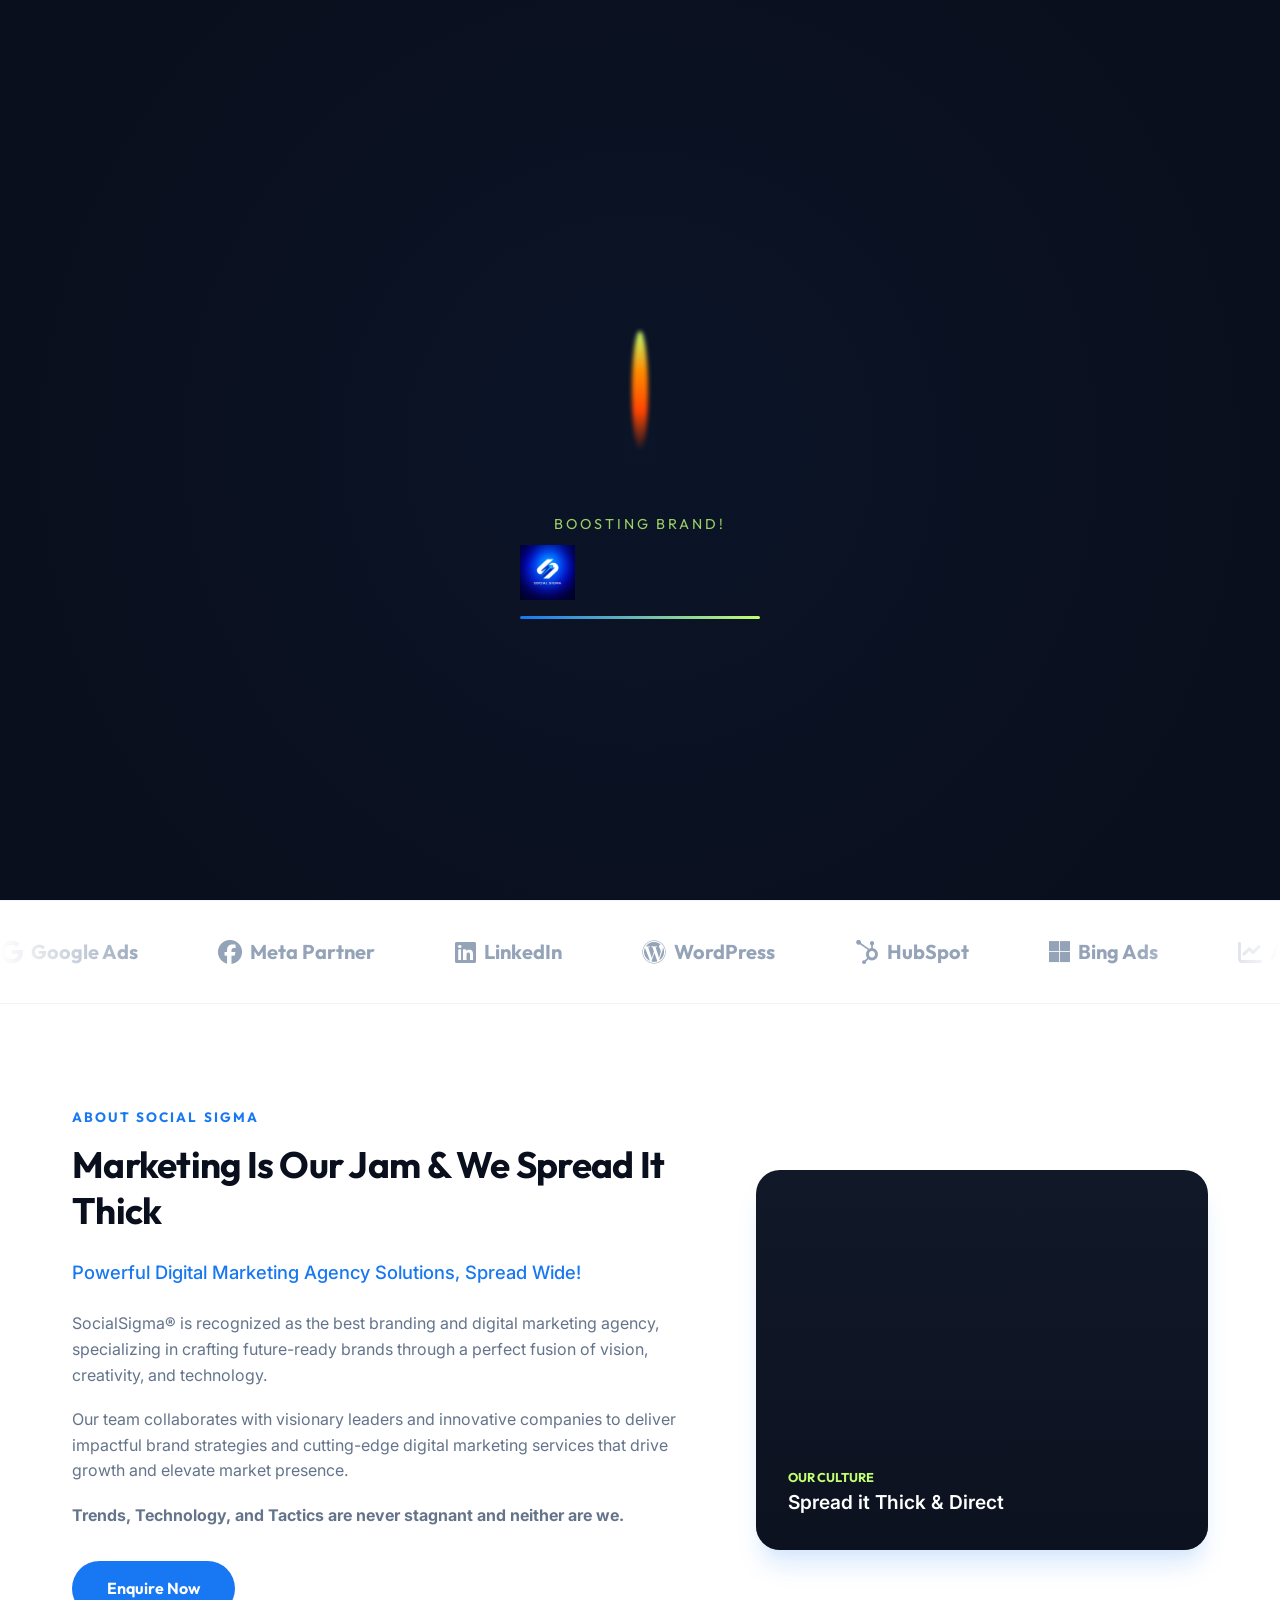
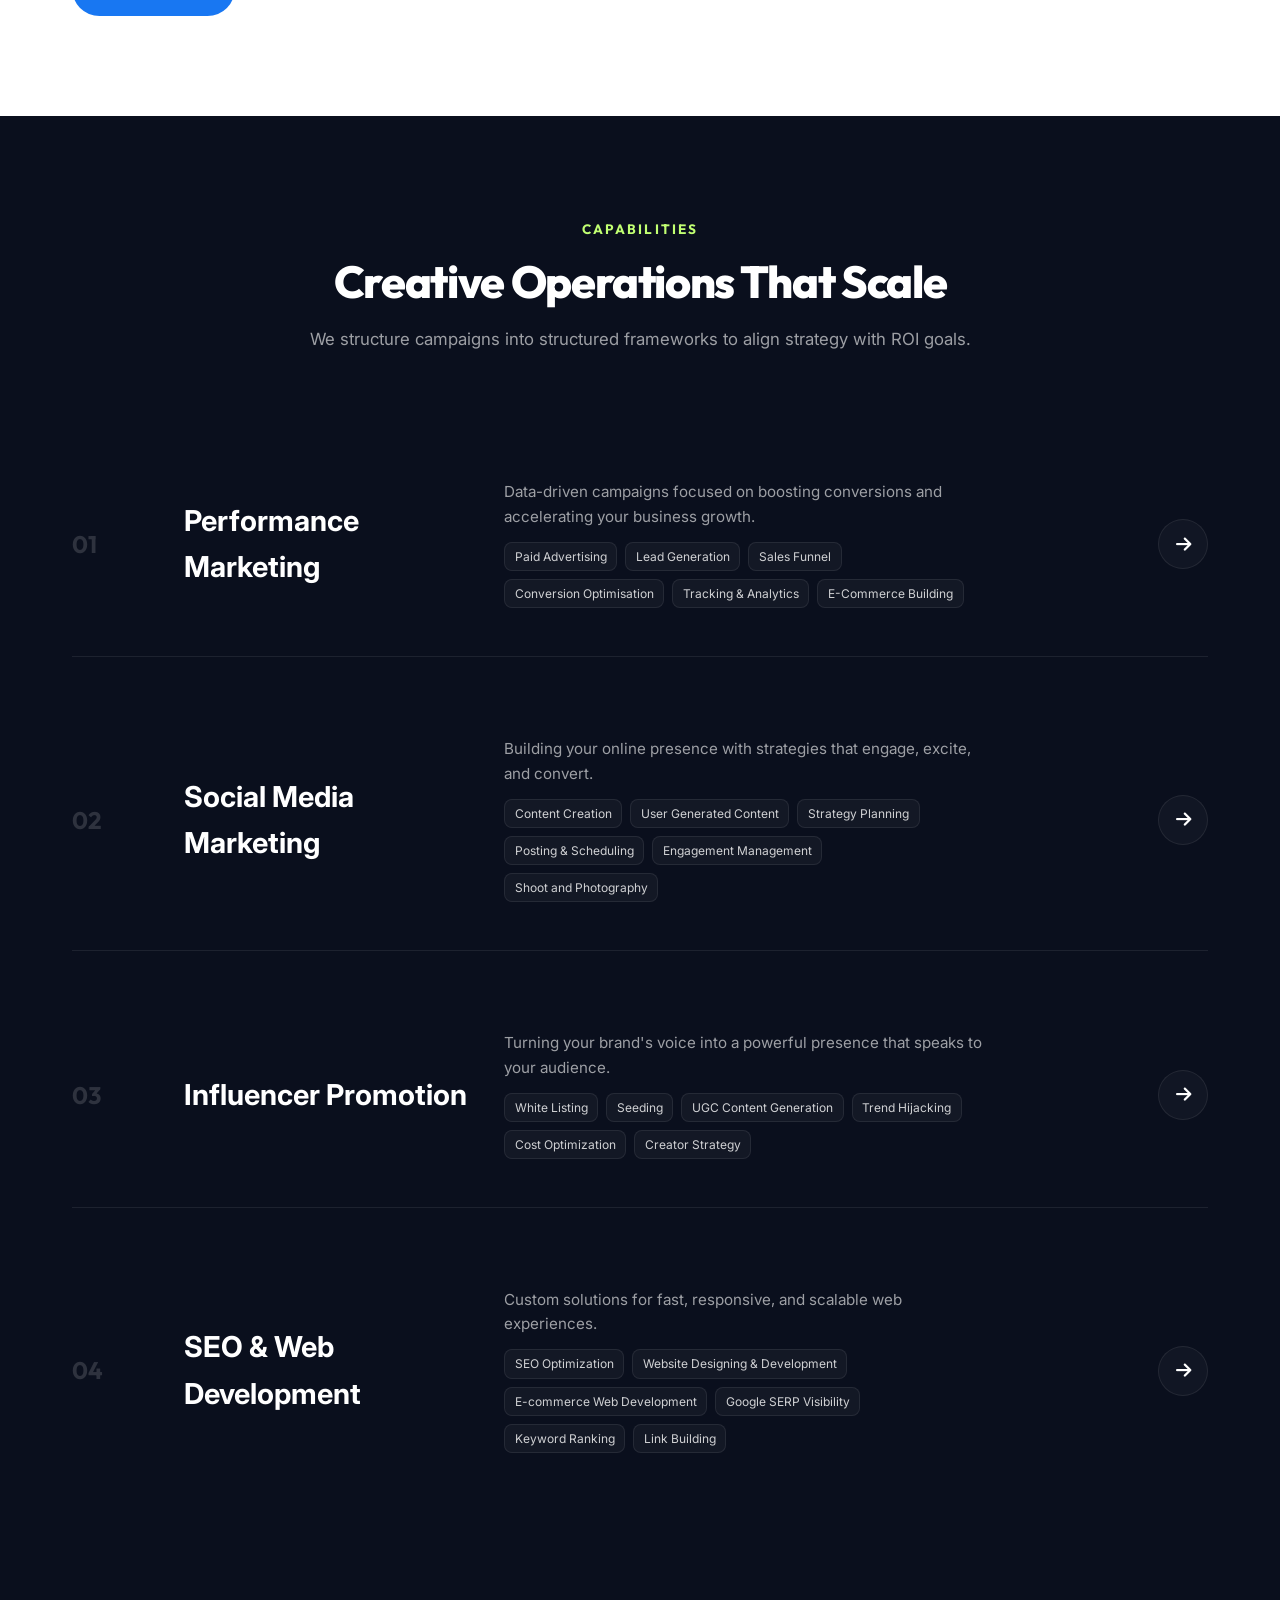
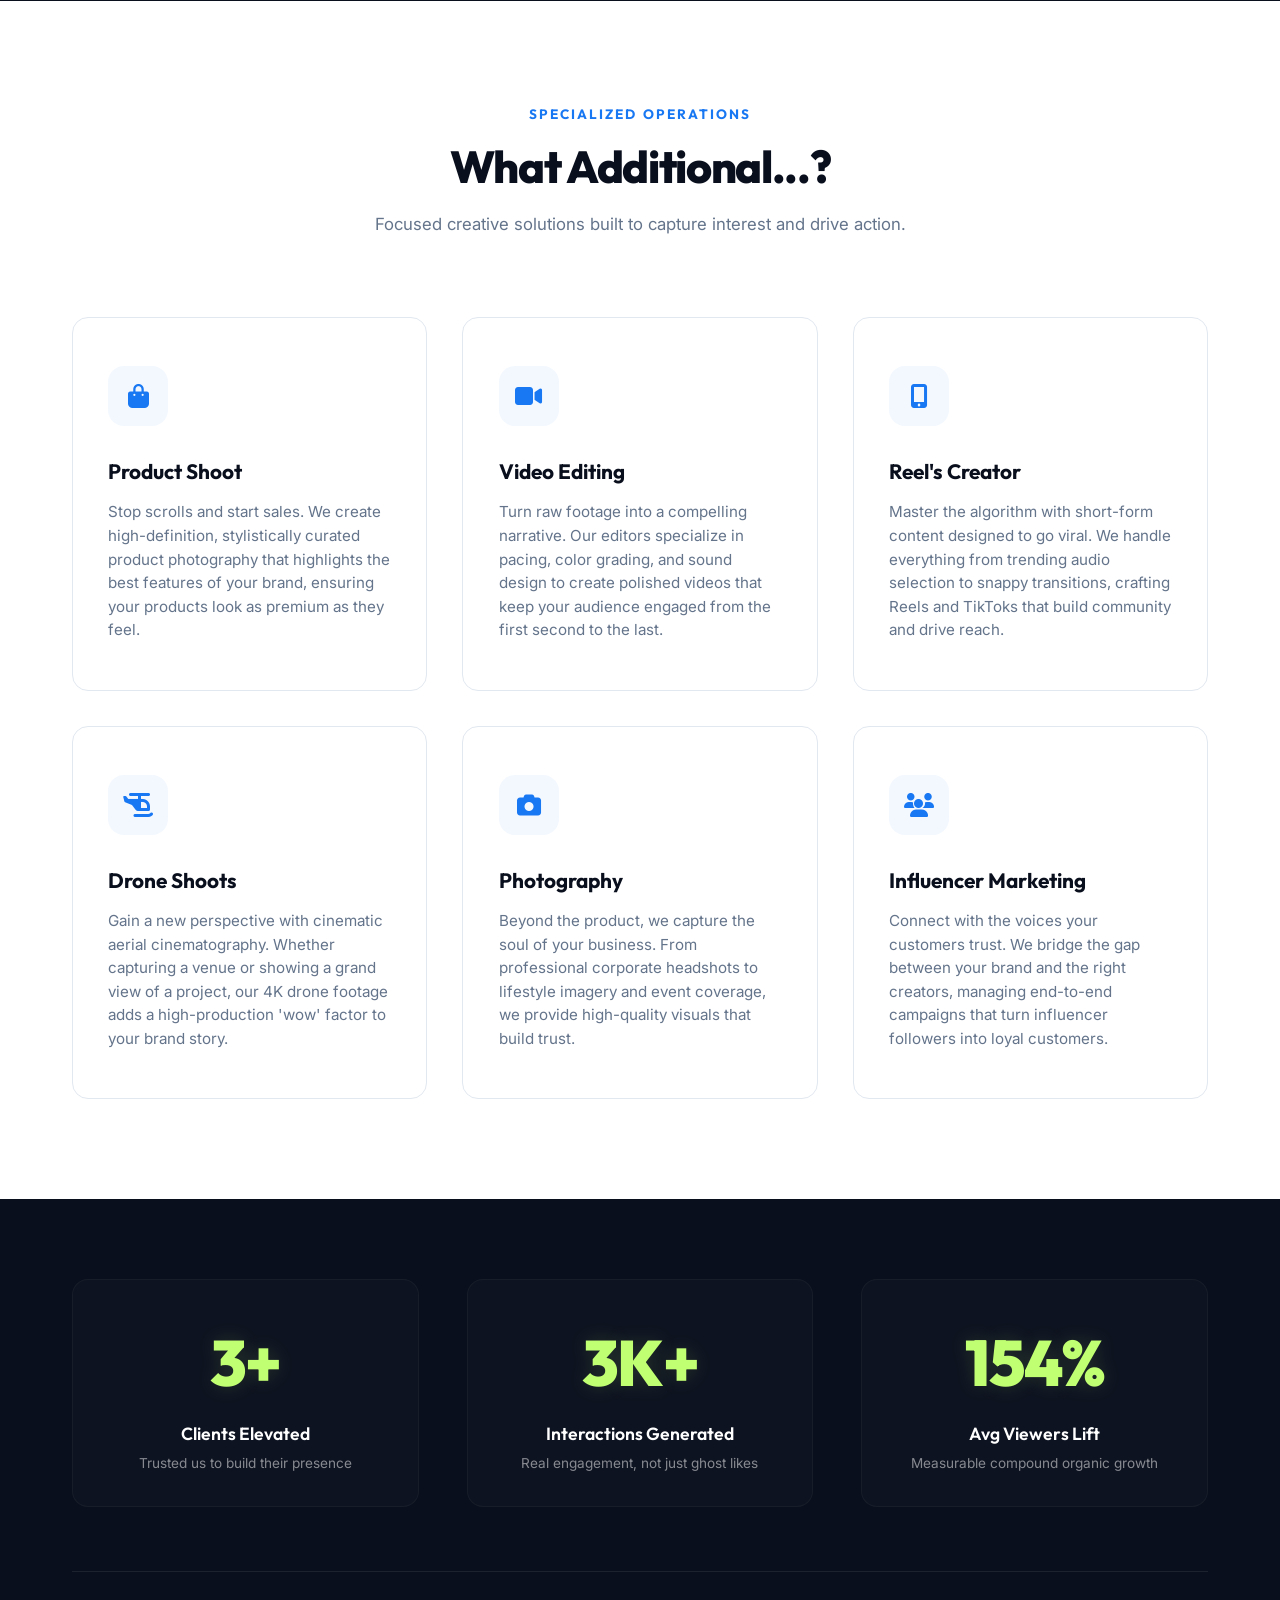
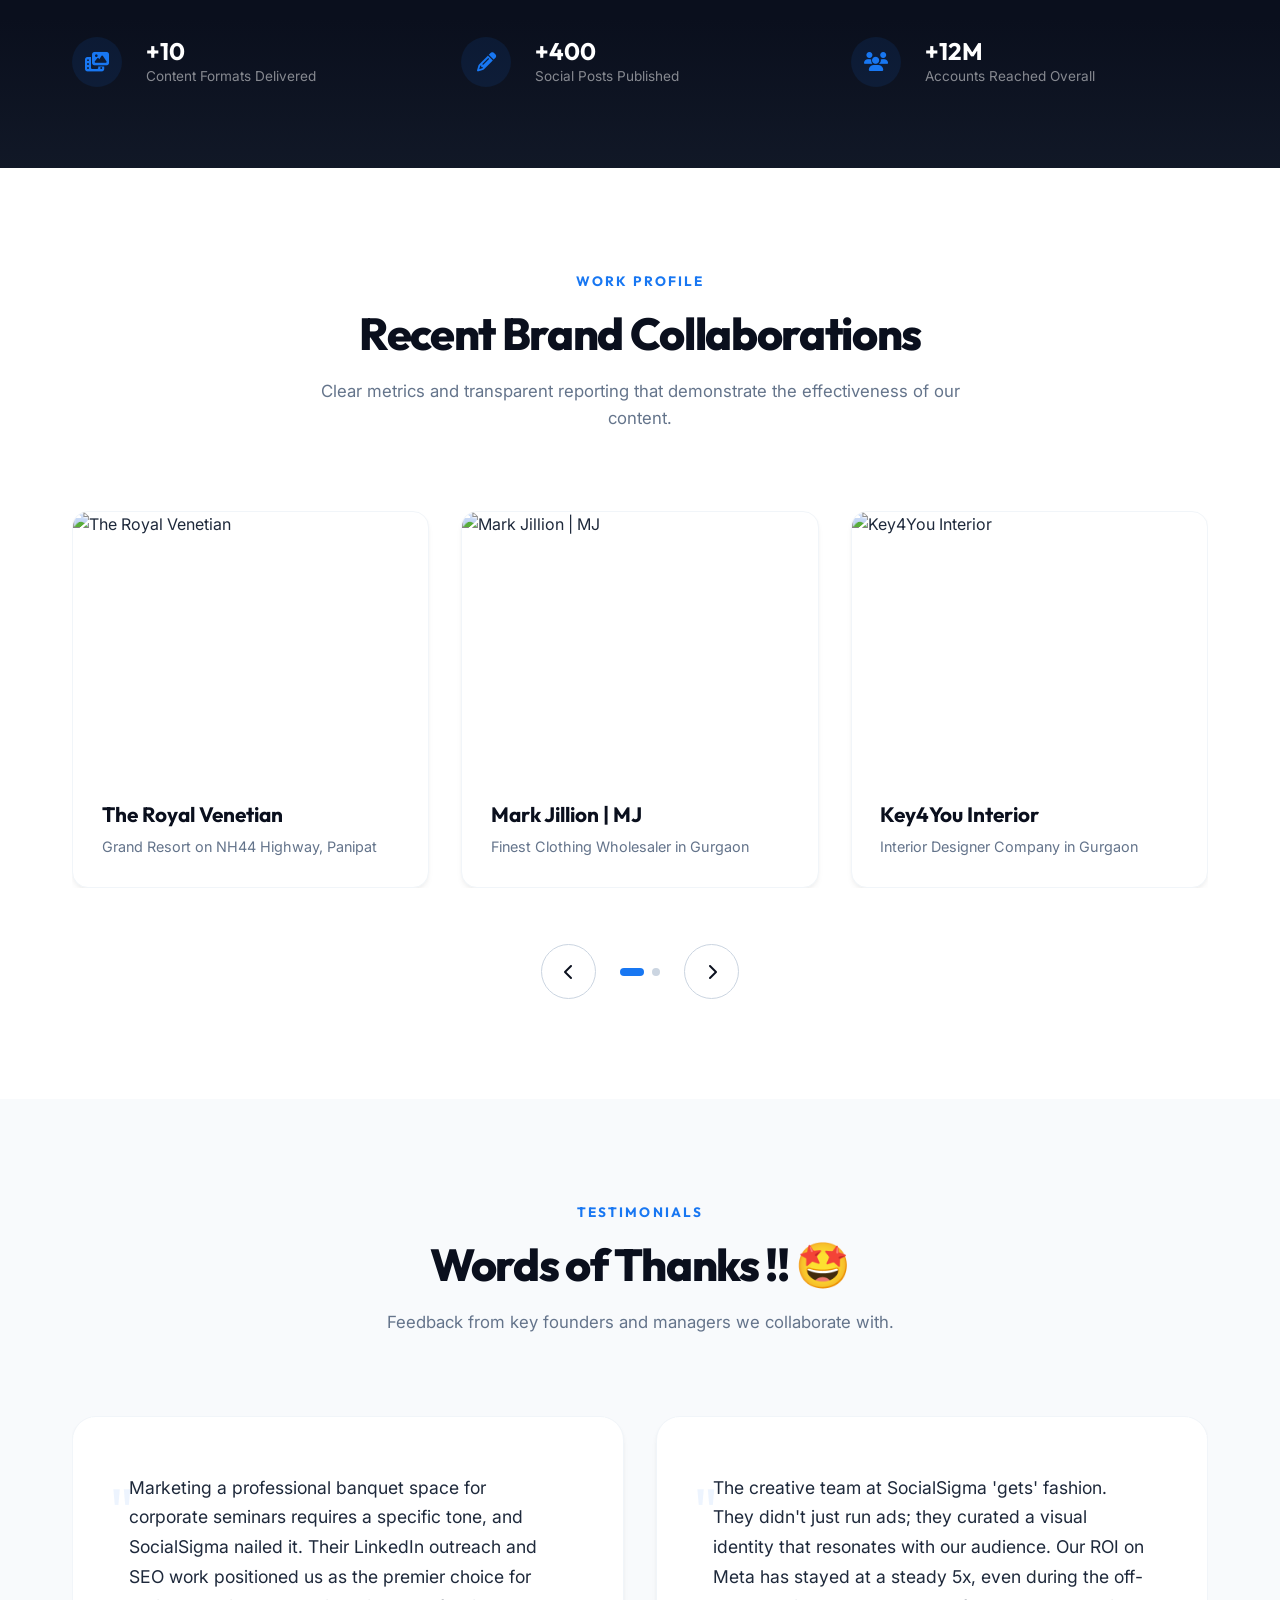
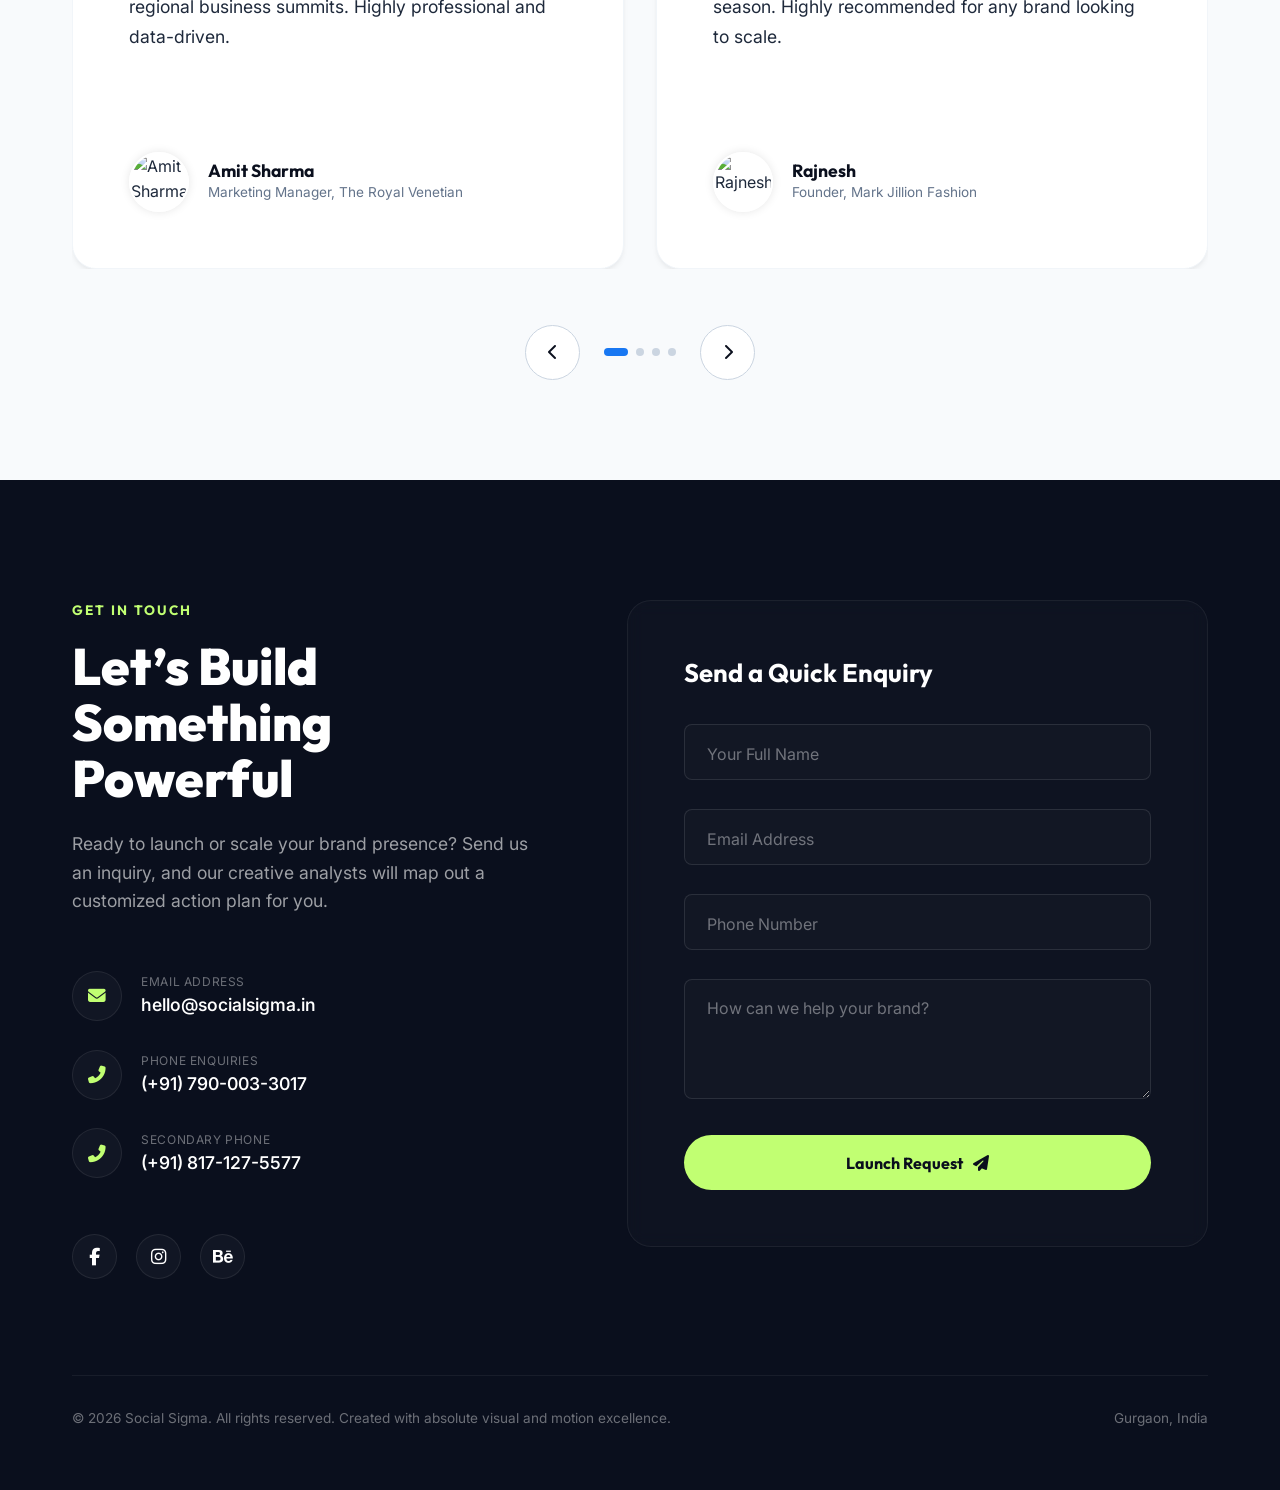
==== index.html @ ce1d7656 "socialsigma.in digitalmarketing website" ====
<!DOCTYPE html>
<html lang="en">
<head>
  <meta charset="UTF-8">
  <meta name="viewport" content="width=device-width, initial-scale=1.0">
  <title>Social Sigma | Gurgaon's Best Creative Digital Marketing Agency</title>
  
  <!-- SEO Meta Tags -->
  <meta name="description" content="SocialSigma® is a premier branding and digital marketing agency in Gurgaon. We specialize in performance marketing, social media strategies, SEO, web design, and influencer promotions to elevate your brand presence.">
  <meta name="keywords" content="digital marketing agency, branding agency gurgaon, performance marketing, social media marketing, SEO optimization, website development, influencer marketing, social sigma">
  <meta name="robots" content="index, follow">
  
  <!-- Open Graph Meta Tags -->
  <meta property="og:title" content="Social Sigma | Gurgaon's Best Creative Digital Marketing Agency">
  <meta property="og:description" content="Crafting future-ready brands through a perfect fusion of vision, creativity, and performance technology.">
  <meta property="og:url" content="https://www.socialsigma.in/">
  <meta property="og:type" content="website">
  
  <!-- Styling Stylesheet -->
  <link rel="stylesheet" href="css/style.css">
  
  <!-- FontAwesome for Premium Icons -->
  <link rel="stylesheet" href="https://cdnjs.cloudflare.com/ajax/libs/font-awesome/6.4.0/css/all.min.css">
</head>
<body>

  <!-- --- Skyrocketing Rocket Intro Loader --- -->
  <div id="rocket-loader" aria-hidden="true">
    <div class="loader-stars"></div>
    <div class="loader-container">
      <div class="rocket-wrapper" id="rocket-wrapper">
        <!-- Minimalist Rocket SVG -->
        <svg class="rocket-svg" viewBox="0 0 54 110" xmlns="http://www.w3.org/2000/svg">
          <!-- Rocket Body -->
          <path d="M27,10 C15,35 12,65 12,85 L42,85 C42,65 39,35 27,10 Z" fill="#1877F2" />
          <!-- Nose Cone -->
          <path d="M27,10 C21,22 20,32 20,40 L34,40 C34,32 33,22 27,10 Z" fill="#c1ff72" />
          <!-- Window -->
          <circle cx="27" cy="55" r="5" fill="#0a0f1d" stroke="#ffffff" stroke-width="2"/>
          <!-- Left Fin -->
          <path d="M12,80 C2,90 2,100 2,100 C2,100 12,98 12,85 Z" fill="#c1ff72" />
          <!-- Right Fin -->
          <path d="M42,80 C52,90 52,100 52,100 C52,100 42,98 42,85 Z" fill="#c1ff72" />
          <!-- Thruster -->
          <rect x="23" y="85" width="8" height="6" fill="#64748b" rx="2"/>
        </svg>
        <!-- Thruster Flame -->
        <div class="rocket-flame"></div>
      </div>
      <div class="loader-text-wrap">
        <p class="loader-subtitle">Igniting Engine</p>
        <img src="assets/logo.jpg" alt="Social Sigma Logo" class="loader-logo">
        <div class="loader-progress-bar">
          <div class="loader-progress-fill" id="loader-progress"></div>
        </div>
      </div>
    </div>
  </div>

  <!-- --- Fixed Header & Navigation --- -->
  <header class="site-header" id="site-header">
    <div class="nav-container">
      <a href="#" class="logo" id="nav-logo" aria-label="Social Sigma Logo">
        <img src="assets/logo.jpg" alt="Social Sigma Logo" class="nav-logo-img">
      </a>
      
      <nav class="nav-menu" id="nav-menu" role="navigation">
        <a href="#" class="nav-link active" id="link-home">Home</a>
        <a href="#about" class="nav-link" id="link-about">About Us</a>
        <a href="#services" class="nav-link" id="link-services">Services</a>
        <a href="portfolio.html" class="nav-link" id="link-portfolio">Our Work | Portfolio</a>
        <button class="btn-nav-enquire" id="btn-header-enquire" onclick="document.getElementById('contact').scrollIntoView({behavior: 'smooth'})">
          Enquire Now <i class="fas5 fa-arrow-right"></i>
        </button>
      </nav>
      
      <button class="mobile-toggle" id="mobile-toggle" aria-label="Toggle navigation menu">
        <i class="fas fa-bars"></i>
      </button>
    </div>
  </header>

  <!-- --- Hero Section --- -->
  <section class="hero" id="hero">
    <div class="hero-bg-blobs">
      <div class="blob blob-blue" id="blob-1"></div>
      <div class="blob blob-lime" id="blob-2"></div>
    </div>
    
    <div class="hero-container">
      <div class="hero-content reveal-item">
        <div class="hero-tag">
          <span></span> Gurgaon's Best Creative Marketing Agency
        </div>
        <h1 class="hero-title">
          Dikhega tabhi toh<br>
          <span class="lime-glow">Bikega.</span>
        </h1>
        <p class="hero-desc">
          We craft future-ready brands through a perfect fusion of creative content, performance marketing, and data-driven scaling strategies.
        </p>
        <div class="hero-ctas">
          <button class="btn-primary" id="hero-cta-get-started" onclick="document.getElementById('contact').scrollIntoView({behavior: 'smooth'})">
            Get Started <i class="fas fa-rocket"></i>
          </button>
          <button class="btn-secondary" id="hero-cta-view-work" onclick="window.location.href='portfolio.html'">
            View Work <i class="fas fa-location-arrow"></i>
          </button>
        </div>
        
        <div class="hero-socials">
          <span class="hero-social-label">Follow Us</span>
          <div class="hero-social-links">
            <a href="https://www.facebook.com/socialsigma.in" target="_blank" class="hero-social-link" aria-label="Facebook"><i class="fab fa-facebook-f"></i></a>
            <a href="https://www.instagram.com/socialsigma.in/" target="_blank" class="hero-social-link" aria-label="Instagram"><i class="fab fa-instagram"></i></a>
            <a href="https://www.behance.net/99shrwt" target="_blank" class="hero-social-link" aria-label="Behance"><i class="fab fa-behance"></i></a>
          </div>
        </div>
      </div>
      
      <!-- Interactive Phone Mockup with Skyrocketing graph -->
      <div class="hero-image-wrap reveal-item reveal-delay-2">
        <div class="hero-phone-mockup" id="hero-mockup">
          <div class="mockup-header">
            <span class="mockup-logo">Sigma Analytics</span>
            <span class="mockup-badge">Boosted</span>
          </div>
          <div class="mockup-body">
            <div class="mockup-rocket-graphic">
              <i class="fas fa-rocket"></i>
            </div>
            <!-- Interactive rising chart bars -->
            <div class="mockup-graph" id="mockup-graph">
              <div class="graph-bar"></div>
              <div class="graph-bar"></div>
              <div class="graph-bar"></div>
              <div class="graph-bar"></div>
              <div class="graph-bar"></div>
              <div class="graph-bar"></div>
              <div class="graph-bar"></div>
            </div>
          </div>
          <div class="mockup-footer">
            <div class="mockup-metric">
              <p class="mockup-metric-label">Avg Reach Lift</p>
              <p class="mockup-metric-val">+320%</p>
            </div>
            <div class="mockup-metric">
              <p class="mockup-metric-label">Ad Conversions</p>
              <p class="mockup-metric-val">5.8x</p>
            </div>
          </div>
        </div>
      </div>
    </div>
  </section>

  <!-- --- Partners Infinite Logo Marquee --- -->
  <div class="partners-marquee" id="partners-marquee">
    <div class="marquee-track" id="marquee-track">
      <!-- Logos duplicated for infinite loop scroll -->
      <div class="partner-logo"><i class="fab fa-google"></i> Google Ads</div>
      <div class="partner-logo"><i class="fab fa-facebook"></i> Meta Partner</div>
      <div class="partner-logo"><i class="fab fa-linkedin"></i> LinkedIn</div>
      <div class="partner-logo"><i class="fab fa-wordpress"></i> WordPress</div>
      <div class="partner-logo"><i class="fab fa-hubspot"></i> HubSpot</div>
      <div class="partner-logo"><i class="fab fa-microsoft"></i> Bing Ads</div>
      <div class="partner-logo"><i class="fas fa-chart-line"></i> Analytics</div>
      
      <!-- Duplicate Logos -->
      <div class="partner-logo"><i class="fab fa-google"></i> Google Ads</div>
      <div class="partner-logo"><i class="fab fa-facebook"></i> Meta Partner</div>
      <div class="partner-logo"><i class="fab fa-linkedin"></i> LinkedIn</div>
      <div class="partner-logo"><i class="fab fa-wordpress"></i> WordPress</div>
      <div class="partner-logo"><i class="fab fa-hubspot"></i> HubSpot</div>
      <div class="partner-logo"><i class="fab fa-microsoft"></i> Bing Ads</div>
      <div class="partner-logo"><i class="fas fa-chart-line"></i> Analytics</div>
    </div>
  </div>

  <!-- --- About Section ("Marketing Is Our Jam") --- -->
  <section class="section-padding" id="about">
    <div class="container">
      <div class="about-grid">
        <div class="about-content reveal-item">
          <span class="section-tag">About Social Sigma</span>
          <h3>Marketing Is Our Jam & We Spread It Thick</h3>
          <p class="about-highlight">Powerful Digital Marketing Agency Solutions, Spread Wide!</p>
          <div class="about-text">
            <p>
              SocialSigma® is recognized as the best branding and digital marketing agency, specializing in crafting future-ready brands through a perfect fusion of vision, creativity, and technology.
            </p>
            <p>
              Our team collaborates with visionary leaders and innovative companies to deliver impactful brand strategies and cutting-edge digital marketing services that drive growth and elevate market presence.
            </p>
            <p>
              <strong>Trends, Technology, and Tactics are never stagnant and neither are we.</strong>
            </p>
          </div>
          <div class="about-ctas">
            <button class="btn-primary" id="btn-about-enquire" onclick="document.getElementById('contact').scrollIntoView({behavior: 'smooth'})">Enquire Now</button>
          </div>
        </div>
        
        <!-- Interactive video block -->
        <div class="about-media reveal-item reveal-delay-2">
          <video id="about-video" loop muted autoplay playsinline>
            <source src="https://www.socialsigma.in/wp-content/uploads/2026/03/marketing-is-our-jam.mp4" type="video/mp4">
            Your browser does not support the video tag.
          </video>
          <div class="about-media-overlay">
            <span class="about-media-tag">Our Culture</span>
            <p class="about-media-title">Spread it Thick & Direct</p>
          </div>
        </div>
      </div>
    </div>
  </section>

  <!-- --- Capabilities Section (Interactive Dynamic Grid) --- -->
  <section class="section-padding section-dark" id="services">
    <div class="container">
      <div class="section-header reveal-item">
        <span class="section-tag">Capabilities</span>
        <h2 class="section-title">Creative Operations That Scale</h2>
        <p class="section-desc">We structure campaigns into structured frameworks to align strategy with ROI goals.</p>
      </div>
      
      <!-- Loaded dynamically via js/data/services.js + js/app.js -->
      <div class="capabilities-grid" id="capabilities-mount">
        <!-- Render fallback layout for SEO indexing -->
        <div class="capability-row">
          <div class="capability-num">01</div>
          <div class="capability-title">Performance Marketing</div>
          <div class="capability-summary">
            <p class="capability-desc">Data-driven campaigns focused on boosting conversions and accelerating your business growth.</p>
            <div class="capability-tags">
              <span class="capability-tag">Paid Advertising</span>
              <span class="capability-tag">Lead Generation</span>
              <span class="capability-tag">Sales Funnel</span>
            </div>
          </div>
          <div class="capability-cta"><span class="btn-arrow-glow"><i class="fas fa-arrow-right"></i></span></div>
        </div>
      </div>
    </div>
  </section>

  <!-- --- Specialized Services Section --- -->
  <section class="section-padding" id="specialized-services">
    <div class="container">
      <div class="section-header reveal-item">
        <span class="section-tag">Specialized Operations</span>
        <h2 class="section-title">What Additional...?</h2>
        <p class="section-desc">Focused creative solutions built to capture interest and drive action.</p>
      </div>
      
      <!-- Loaded dynamically via js/data/services.js + js/app.js -->
      <div class="specialized-grid" id="specialized-mount"></div>
    </div>
  </section>

  <!-- --- Metrics / Stats Section --- -->
  <section class="stats" id="stats">
    <div class="container">
      <div class="stats-grid">
        <div class="stat-item reveal-item">
          <p class="stat-num" id="count-clients" data-target="8">0</p>
          <h4 class="stat-title">Clients Elevated</h4>
          <p class="stat-desc">Trusted us to build their presence</p>
        </div>
        <div class="stat-item reveal-item reveal-delay-1">
          <p class="stat-num" id="count-comments" data-target="7">0</p>
          <h4 class="stat-title">Interactions Generated</h4>
          <p class="stat-desc">Real engagement, not just ghost likes</p>
        </div>
        <div class="stat-item reveal-item reveal-delay-2">
          <p class="stat-num" id="count-lift" data-target="320">0</p>
          <h4 class="stat-title">Avg Viewers Lift</h4>
          <p class="stat-desc">Measurable compound organic growth</p>
        </div>
      </div>
      
      <!-- Bottom banners of secondary metrics -->
      <div class="stats-banner">
        <div class="stat-banner-item reveal-item">
          <div class="stat-banner-icon"><i class="fas fa-photo-video"></i></div>
          <div class="stat-banner-content">
            <h4 id="banner-formats">+10</h4>
            <p>Content Formats Delivered</p>
          </div>
        </div>
        <div class="stat-banner-item reveal-item reveal-delay-1">
          <div class="stat-banner-icon"><i class="fas fa-pencil-alt"></i></div>
          <div class="stat-banner-content">
            <h4 id="banner-posts">+400</h4>
            <p>Social Posts Published</p>
          </div>
        </div>
        <div class="stat-banner-item reveal-item reveal-delay-2">
          <div class="stat-banner-icon"><i class="fas fa-users"></i></div>
          <div class="stat-banner-content">
            <h4 id="banner-reach">+12M</h4>
            <p>Accounts Reached Overall</p>
          </div>
        </div>
      </div>
    </div>
  </section>

  <!-- --- Interactive Work Portfolio --- -->
  <section class="section-padding" id="portfolio">
    <div class="container">
      <div class="section-header reveal-item">
        <span class="section-tag">Work Profile</span>
        <h2 class="section-title">Recent Brand Collaborations</h2>
        <p class="section-desc">Clear metrics and transparent reporting that demonstrate the effectiveness of our content.</p>
      </div>
      
      <div class="portfolio-slider-container reveal-item">
        <div class="slider-wrapper">
          <div class="portfolio-track" id="portfolio-mount">
            <!-- Dynamic elements loaded via js/data/portfolio.js -->
          </div>
        </div>
        
        <div class="slider-controls">
          <button class="btn-slider" id="btn-portfolio-prev" aria-label="Previous Project"><i class="fas fa-chevron-left"></i></button>
          <div class="slider-dots" id="portfolio-dots"></div>
          <button class="btn-slider" id="btn-portfolio-next" aria-label="Next Project"><i class="fas fa-chevron-right"></i></button>
        </div>
      </div>
    </div>
  </section>

  <!-- --- Client Reviews Testimonials --- -->
  <section class="section-padding testimonials" id="testimonials">
    <div class="container">
      <div class="section-header reveal-item">
        <span class="section-tag">Testimonials</span>
        <h2 class="section-title">Words of Thanks !! 🤩</h2>
        <p class="section-desc">Feedback from key founders and managers we collaborate with.</p>
      </div>
      
      <div class="portfolio-slider-container reveal-item">
        <div class="slider-wrapper">
          <div class="testimonials-track" id="testimonials-mount">
            <!-- Testimonials loaded via js/data/testimonials.js -->
          </div>
        </div>
        
        <div class="slider-controls">
          <button class="btn-slider" id="btn-test-prev" aria-label="Previous Review"><i class="fas fa-chevron-left"></i></button>
          <div class="slider-dots" id="test-dots"></div>
          <button class="btn-slider" id="btn-test-next" aria-label="Next Review"><i class="fas fa-chevron-right"></i></button>
        </div>
      </div>
    </div>
  </section>

  <!-- --- Contact Form & Footer Section --- -->
  <footer class="contact-section" id="contact">
    <div class="container">
      <div class="contact-grid">
        <div class="contact-info reveal-item">
          <span class="contact-tag">Get in Touch</span>
          <h2 class="contact-heading">Let’s Build Something Powerful</h2>
          <p class="contact-desc">Ready to launch or scale your brand presence? Send us an inquiry, and our creative analysts will map out a customized action plan for you.</p>
          
          <div class="contact-details">
            <div class="contact-item">
              <div class="contact-icon"><i class="fas fa-envelope"></i></div>
              <div class="contact-text">
                <label>Email Address</label>
                <a href="mailto:hello@socialsigma.in" id="contact-email">hello@socialsigma.in</a>
              </div>
            </div>
            <div class="contact-item">
              <div class="contact-icon"><i class="fas fa-phone-alt"></i></div>
              <div class="contact-text">
                <label>Phone Enquiries</label>
                <a href="tel:+917900033017" id="contact-phone-1">(+91) 790-003-3017</a>
              </div>
            </div>
            <div class="contact-item">
              <div class="contact-icon"><i class="fas fa-phone-alt"></i></div>
              <div class="contact-text">
                <label>Secondary Phone</label>
                <a href="tel:+918171275577" id="contact-phone-2">(+91) 817-127-5577</a>
              </div>
            </div>
          </div>
          
          <div class="contact-socials">
            <a href="https://www.facebook.com/socialsigma.in" target="_blank" class="social-circle" aria-label="Facebook"><i class="fab fa-facebook-f"></i></a>
            <a href="https://www.instagram.com/socialsigma.in/" target="_blank" class="social-circle" aria-label="Instagram"><i class="fab fa-instagram"></i></a>
            <a href="https://www.behance.net/99shrwt" target="_blank" class="social-circle" aria-label="Behance"><i class="fab fa-behance"></i></a>
          </div>
        </div>
        
        <!-- Quick Enquiry Form -->
        <div class="contact-form-wrap reveal-item reveal-delay-2">
          <h3>Send a Quick Enquiry</h3>
          <form id="enquiry-form">
            <div class="form-group">
              <input type="text" class="form-input" id="form-name" placeholder=" " required>
              <label for="form-name">Your Full Name</label>
            </div>
            <div class="form-group">
              <input type="email" class="form-input" id="form-email" placeholder=" " required>
              <label for="form-email">Email Address</label>
            </div>
            <div class="form-group">
              <input type="tel" class="form-input" id="form-phone" placeholder=" " required>
              <label for="form-phone">Phone Number</label>
            </div>
            <div class="form-group">
              <textarea class="form-input form-textarea" id="form-message" placeholder=" " required></textarea>
              <label for="form-message">How can we help your brand?</label>
            </div>
            <button type="submit" class="btn-form-submit" id="btn-submit-enquiry">
              Launch Request <i class="fas fa-paper-plane"></i>
            </button>
          </form>
        </div>
      </div>
      
      <div class="footer-bottom">
        <p>&copy; 2026 Social Sigma. All rights reserved. Created with absolute visual and motion excellence.</p>
        <p>Gurgaon, India</p>
      </div>
    </div>
  </footer>

  <!-- --- Lightbox Portfolio Modal --- -->
  <div class="lightbox-modal" id="lightbox-modal">
    <button class="lightbox-close" id="btn-lightbox-close" aria-label="Close Gallery">&times;</button>
    <div class="lightbox-container">
      <div class="lightbox-slider">
        <!-- Rendered images will be inserted dynamically by JS -->
      </div>
      <div class="lightbox-nav">
        <button class="btn-lightbox-nav" id="btn-lightbox-prev" aria-label="Previous Image"><i class="fas fa-chevron-left"></i></button>
        <button class="btn-lightbox-nav" id="btn-lightbox-next" aria-label="Next Image"><i class="fas fa-chevron-right"></i></button>
      </div>
      <div class="lightbox-thumbs" id="lightbox-thumbs">
        <!-- Thumbnail strips -->
      </div>
    </div>
  </div>

  <!-- --- Load scripts --- -->
  <!-- Loaded data modules first -->
  <script src="js/data/services.js"></script>
  <script src="js/data/portfolio.js"></script>
  <script src="js/data/testimonials.js"></script>
  
  <!-- Main application script -->
  <script src="js/app.js"></script>

</body>
</html>
---- css/style.css ----
/* 
   Social Sigma Creative Digital Marketing Agency
   Core Stylesheet & Design System
*/

@import url('https://fonts.googleapis.com/css2?family=Inter:wght@300;400;500;600;700&family=Outfit:wght@400;500;600;700;800&display=swap');

/* --- Theme Tokens --- */
:root {
  --blue: #1877F2;
  --lime: #c1ff72;
  --white: #ffffff;
  --dark: #0a0f1d;
  --dark-accent: #111827;
  --text-dark: #1e293b;
  --text-light: #64748b;
  --text-white: #f8fafc;
  
  --font-heading: 'Outfit', sans-serif;
  --font-body: 'Inter', sans-serif;
  
  --transition-smooth: all 0.4s cubic-bezier(0.16, 1, 0.3, 1);
  --transition-fast: all 0.2s ease;
  
  --shadow-sm: 0 4px 6px -1px rgba(0, 0, 0, 0.05), 0 2px 4px -1px rgba(0, 0, 0, 0.03);
  --shadow-md: 0 10px 15px -3px rgba(24, 119, 242, 0.1), 0 4px 6px -2px rgba(24, 119, 242, 0.05);
  --shadow-lg: 0 20px 25px -5px rgba(24, 119, 242, 0.15), 0 10px 10px -5px rgba(24, 119, 242, 0.04);
  --shadow-glow: 0 0 30px rgba(193, 255, 114, 0.25);
  
  --border-radius-sm: 8px;
  --border-radius-md: 16px;
  --border-radius-lg: 24px;
  --border-radius-full: 9999px;
  
  --glass-bg: rgba(255, 255, 255, 0.65);
  --glass-border: rgba(255, 255, 255, 0.4);
  --glass-dark-bg: rgba(10, 15, 29, 0.7);
  --glass-dark-border: rgba(255, 255, 255, 0.06);
}

/* --- Base & Reset --- */
* {
  box-sizing: border-box;
  margin: 0;
  padding: 0;
}

html {
  scroll-behavior: smooth;
  overflow-x: hidden;
  font-size: 16px;
}

body {
  font-family: var(--font-body);
  color: var(--text-dark);
  background-color: var(--white);
  line-height: 1.6;
  overflow-x: hidden;
  position: relative;
}

h1, h2, h3, h4, h5, h6 {
  font-family: var(--font-heading);
  font-weight: 700;
  line-height: 1.25;
  color: var(--dark);
}

a {
  text-decoration: none;
  color: inherit;
  transition: var(--transition-fast);
}

img, video {
  max-width: 100%;
  height: auto;
  display: block;
}

li {
  list-style: none;
}

/* --- Loader: Skyrocketing Animation --- */
#rocket-loader {
  position: fixed;
  top: 0;
  left: 0;
  width: 100%;
  height: 100%;
  background: var(--dark);
  z-index: 99999;
  display: flex;
  flex-direction: column;
  justify-content: center;
  align-items: center;
  overflow: hidden;
  transition: opacity 0.8s cubic-bezier(0.16, 1, 0.3, 1), visibility 0.8s;
}

#rocket-loader.fade-out {
  opacity: 0;
  visibility: hidden;
  pointer-events: none;
}

.loader-stars {
  position: absolute;
  width: 100%;
  height: 100%;
  background: radial-gradient(circle at 50% 50%, rgba(24, 119, 242, 0.05) 0%, transparent 80%);
}

.loader-container {
  display: flex;
  flex-direction: column;
  align-items: center;
  position: relative;
  z-index: 10;
}

.rocket-wrapper {
  position: relative;
  width: 120px;
  height: 200px;
  margin-bottom: 2rem;
  display: flex;
  justify-content: center;
  align-items: center;
}

/* Rocket SVG Style */
.rocket-svg {
  width: 80px;
  height: auto;
  transform: rotate(0deg);
  transition: var(--transition-smooth);
}

/* Ignition shaking */
.ignite .rocket-svg {
  animation: rocket-shake 0.1s infinite alternate;
}

/* Takeoff fly up */
.takeoff .rocket-svg {
  animation: rocket-fly-up 1s cubic-bezier(0.6, -0.28, 0.735, 0.04) forwards;
}

/* Flames & Smoke */
.rocket-flame {
  position: absolute;
  bottom: 30px;
  width: 16px;
  height: 0px;
  background: linear-gradient(to top, transparent, #ff4500, #ff8c00, var(--lime));
  border-radius: 50%;
  filter: blur(2px);
  opacity: 0;
  transition: height 0.5s ease, opacity 0.5s ease;
}

.ignite .rocket-flame {
  height: 60px;
  opacity: 1;
  animation: flame-flicker 0.15s infinite alternate;
}

.takeoff .rocket-flame {
  height: 120px;
  opacity: 1;
}

/* Smoke particles generator from JS */
.smoke-particle {
  position: absolute;
  background: rgba(255, 255, 255, 0.15);
  border-radius: 50%;
  filter: blur(8px);
  pointer-events: none;
  animation: smoke-fall 1.5s forwards ease-out;
}

.loader-text-wrap {
  text-align: center;
  color: var(--white);
  font-family: var(--font-heading);
}

.loader-subtitle {
  font-size: 0.9rem;
  text-transform: uppercase;
  letter-spacing: 0.2em;
  color: var(--lime);
  margin-bottom: 0.5rem;
  opacity: 0.8;
}

.loader-title {
  font-size: 2.2rem;
  font-weight: 800;
  letter-spacing: -0.02em;
  margin-bottom: 1.5rem;
  background: linear-gradient(135deg, #ffffff 40%, var(--lime));
  -webkit-background-clip: text;
  -webkit-text-fill-color: transparent;
}

.loader-progress-bar {
  width: 240px;
  height: 3px;
  background: rgba(255, 255, 255, 0.08);
  border-radius: 10px;
  overflow: hidden;
  position: relative;
}

.loader-progress-fill {
  height: 100%;
  width: 0%;
  background: linear-gradient(90deg, var(--blue), var(--lime));
  transition: width 2.5s cubic-bezier(0.1, 0.8, 0.25, 1);
}

/* Animations */
@keyframes rocket-shake {
  0% { transform: translate(1px, 1px) rotate(0deg); }
  100% { transform: translate(-1px, -1px) rotate(0.5deg); }
}

@keyframes flame-flicker {
  0% { transform: scaleX(0.9); }
  100% { transform: scaleX(1.15) scaleY(1.1); }
}

@keyframes rocket-fly-up {
  0% { transform: translateY(0); }
  100% { transform: translateY(-120vh) scale(0.6); }
}

@keyframes smoke-fall {
  0% {
    transform: translateY(20px) scale(0.5);
    opacity: 0.8;
  }
  100% {
    transform: translateY(180px) scale(2.5);
    opacity: 0;
  }
}

/* --- Main Layout Headers --- */
header.site-header {
  position: fixed;
  top: 0;
  left: 0;
  width: 100%;
  z-index: 1000;
  padding: 1.2rem 2rem;
  transition: var(--transition-smooth);
}

header.site-header.scrolled {
  padding: 0.8rem 2rem;
  background-color: var(--glass-bg);
  backdrop-filter: blur(12px);
  border-bottom: 1px solid var(--glass-border);
  box-shadow: var(--shadow-sm);
}

.nav-container {
  max-width: 1300px;
  margin: 0 auto;
  display: flex;
  justify-content: space-between;
  align-items: center;
}

/* Logo */
.logo {
  display: flex;
  align-items: center;
  font-family: var(--font-heading);
  font-size: 1.6rem;
  font-weight: 800;
  letter-spacing: -0.03em;
  color: var(--dark);
}

.nav-logo-img {
  height: 48px;
  width: auto;
  object-fit: contain;
  transition: var(--transition-fast);
}

.nav-logo-img:hover {
  transform: scale(1.04);
}

.loader-logo {
  height: 55px;
  width: auto;
  margin-bottom: 1rem;
  object-fit: contain;
}

/* Navigation Links */
.nav-menu {
  display: flex;
  gap: 2.5rem;
  align-items: center;
}

.nav-link {
  font-family: var(--font-heading);
  font-weight: 550;
  font-size: 0.95rem;
  color: var(--text-dark);
  position: relative;
  padding: 0.5rem 0;
}

.nav-link::after {
  content: '';
  position: absolute;
  bottom: 0;
  left: 0;
  width: 0%;
  height: 2px;
  background: var(--blue);
  transition: var(--transition-fast);
}

.nav-link:hover {
  color: var(--blue);
}

.nav-link:hover::after,
.nav-link.active::after {
  width: 100%;
}

.nav-link.active {
  color: var(--blue);
}

/* CTAs & Buttons */
.btn-nav-enquire {
  font-family: var(--font-heading);
  font-weight: 600;
  font-size: 0.9rem;
  padding: 0.65rem 1.4rem;
  background: var(--dark);
  color: var(--white);
  border-radius: var(--border-radius-full);
  border: 1px solid var(--dark);
  cursor: pointer;
  display: inline-flex;
  align-items: center;
  gap: 8px;
  transition: var(--transition-fast);
}

.btn-nav-enquire:hover {
  background: var(--blue);
  border-color: var(--blue);
  box-shadow: var(--shadow-md);
}

.mobile-toggle {
  display: none;
  font-size: 1.5rem;
  background: none;
  border: none;
  cursor: pointer;
  color: var(--dark);
}

/* --- Hero Section --- */
.hero {
  position: relative;
  min-height: 100vh;
  padding-top: 180px;
  padding-bottom: 80px;
  display: flex;
  align-items: center;
  overflow: hidden;
  background: radial-gradient(circle at 90% 10%, rgba(193, 255, 114, 0.07) 0%, transparent 40%),
              radial-gradient(circle at 10% 90%, rgba(24, 119, 242, 0.04) 0%, transparent 55%);
}

.hero-bg-blobs {
  position: absolute;
  top: 0;
  left: 0;
  width: 100%;
  height: 100%;
  pointer-events: none;
  z-index: 1;
}

.blob {
  position: absolute;
  border-radius: 50%;
  filter: blur(60px);
  opacity: 0.25;
  transition: transform 0.2s ease-out;
}

.blob-blue {
  width: 400px;
  height: 400px;
  background-color: var(--blue);
  top: 15%;
  right: 10%;
}

.blob-lime {
  width: 300px;
  height: 300px;
  background-color: var(--lime);
  bottom: 20%;
  left: 10%;
}

.hero-container {
  width: 100%;
  max-width: 1200px;
  margin: 0 auto;
  padding: 0 2rem;
  position: relative;
  z-index: 2;
  display: grid;
  grid-template-columns: 1.2fr 0.8fr;
  gap: 3rem;
  align-items: center;
}

.hero-content {
  display: flex;
  flex-direction: column;
  justify-content: center;
}

.hero-tag {
  font-family: var(--font-heading);
  font-size: 0.85rem;
  font-weight: 700;
  text-transform: uppercase;
  letter-spacing: 0.2em;
  color: var(--blue);
  margin-bottom: 1.2rem;
  display: inline-flex;
  align-items: center;
  gap: 10px;
}

.hero-tag span {
  width: 25px;
  height: 2px;
  background-color: var(--blue);
}

.hero-title {
  font-size: 4.8rem;
  font-weight: 850;
  letter-spacing: -0.04em;
  line-height: 1.05;
  margin-bottom: 1.5rem;
  color: var(--dark);
}

.hero-title span.lime-glow {
  background: linear-gradient(135deg, var(--blue) 20%, #8bc34a);
  -webkit-background-clip: text;
  -webkit-text-fill-color: transparent;
}

.hero-desc {
  font-size: 1.15rem;
  color: var(--text-light);
  max-width: 540px;
  margin-bottom: 2.5rem;
  line-height: 1.6;
}

.hero-ctas {
  display: flex;
  gap: 1rem;
}

.btn-primary {
  font-family: var(--font-heading);
  font-weight: 650;
  font-size: 1rem;
  padding: 1.1rem 2.2rem;
  background: var(--blue);
  color: var(--white);
  border: none;
  border-radius: var(--border-radius-full);
  cursor: pointer;
  transition: var(--transition-smooth);
  display: inline-flex;
  align-items: center;
  gap: 10px;
}

.btn-primary:hover {
  background: var(--dark);
  box-shadow: var(--shadow-md);
  transform: translateY(-3px);
}

.btn-secondary {
  font-family: var(--font-heading);
  font-weight: 650;
  font-size: 1rem;
  padding: 1.1rem 2.2rem;
  background: transparent;
  color: var(--dark);
  border: 2px solid var(--dark);
  border-radius: var(--border-radius-full);
  cursor: pointer;
  transition: var(--transition-smooth);
  display: inline-flex;
  align-items: center;
  gap: 10px;
}

.btn-secondary:hover {
  background: rgba(10, 15, 29, 0.05);
  transform: translateY(-3px);
}

.hero-socials {
  margin-top: 3.5rem;
  display: flex;
  gap: 1.5rem;
  align-items: center;
}

.hero-social-label {
  font-size: 0.75rem;
  text-transform: uppercase;
  letter-spacing: 0.15em;
  color: var(--text-light);
}

.hero-social-links {
  display: flex;
  gap: 1.2rem;
}

.hero-social-link {
  font-size: 1.1rem;
  color: var(--text-light);
}

.hero-social-link:hover {
  color: var(--blue);
  transform: translateY(-2px);
}

/* Hero Right Side: Skyrocket Graphic */
.hero-image-wrap {
  position: relative;
  display: flex;
  justify-content: center;
  align-items: center;
}

.hero-phone-mockup {
  position: relative;
  width: 100%;
  max-width: 440px;
  height: 520px;
  background: linear-gradient(135deg, var(--dark) 0%, #151e33 100%);
  border-radius: var(--border-radius-lg);
  border: 1px solid rgba(255, 255, 255, 0.1);
  padding: 2rem;
  display: flex;
  flex-direction: column;
  justify-content: space-between;
  overflow: hidden;
  box-shadow: var(--shadow-lg);
  animation: phone-float 6s ease-in-out infinite alternate;
}

.hero-phone-mockup::before {
  content: '';
  position: absolute;
  top: 0;
  left: 0;
  width: 100%;
  height: 100%;
  background: radial-gradient(circle at 10% 10%, rgba(24, 119, 242, 0.2) 0%, transparent 60%);
  pointer-events: none;
}

.mockup-header {
  display: flex;
  justify-content: space-between;
  align-items: center;
  position: relative;
  z-index: 2;
}

.mockup-logo {
  font-family: var(--font-heading);
  font-weight: 800;
  color: var(--white);
  font-size: 1.1rem;
}

.mockup-badge {
  background: var(--lime);
  color: var(--dark);
  font-size: 0.7rem;
  font-weight: 750;
  text-transform: uppercase;
  padding: 0.3rem 0.6rem;
  border-radius: var(--border-radius-sm);
}

.mockup-body {
  flex-grow: 1;
  display: flex;
  flex-direction: column;
  justify-content: center;
  align-items: center;
  position: relative;
  z-index: 2;
  margin: 2rem 0;
}

.mockup-rocket-graphic {
  position: relative;
  width: 140px;
  height: 140px;
  background: rgba(255, 255, 255, 0.03);
  border-radius: 50%;
  display: flex;
  justify-content: center;
  align-items: center;
  border: 1px solid rgba(255, 255, 255, 0.05);
}

.mockup-rocket-graphic i {
  font-size: 3.5rem;
  color: var(--lime);
  transform: rotate(-45deg);
  animation: rocket-pulse 2s ease-in-out infinite alternate;
}

.mockup-graph {
  width: 100%;
  height: 100px;
  margin-top: 1.5rem;
  position: relative;
  display: flex;
  align-items: flex-end;
  gap: 10px;
}

.graph-bar {
  flex-grow: 1;
  background: rgba(255, 255, 255, 0.08);
  border-radius: 4px;
  height: 20%;
  transition: height 1.5s cubic-bezier(0.16, 1, 0.3, 1);
}

.graph-bar.filled {
  background: linear-gradient(to top, var(--blue), var(--lime));
}

.mockup-footer {
  display: flex;
  justify-content: space-between;
  align-items: center;
  border-top: 1px solid rgba(255, 255, 255, 0.08);
  padding-top: 1.2rem;
  position: relative;
  z-index: 2;
}

.mockup-metric {
  text-align: left;
}

.mockup-metric-label {
  font-size: 0.65rem;
  text-transform: uppercase;
  color: rgba(255, 255, 255, 0.5);
  margin-bottom: 2px;
}

.mockup-metric-val {
  font-family: var(--font-heading);
  font-size: 1.2rem;
  font-weight: 750;
  color: var(--white);
}

@keyframes phone-float {
  0% { transform: translateY(0px) rotate(0deg); }
  100% { transform: translateY(-15px) rotate(1deg); }
}

@keyframes rocket-pulse {
  0% { transform: rotate(-45deg) scale(0.95); opacity: 0.9; }
  100% { transform: rotate(-45deg) scale(1.1); opacity: 1; text-shadow: 0 0 15px var(--lime); }
}

/* --- Infinite Partners Marquee --- */
.partners-marquee {
  background-color: var(--white);
  border-top: 1px solid #f1f5f9;
  border-bottom: 1px solid #f1f5f9;
  padding: 2.2rem 0;
  overflow: hidden;
  position: relative;
  z-index: 10;
}

.partners-marquee::before,
.partners-marquee::after {
  content: '';
  position: absolute;
  top: 0;
  width: 150px;
  height: 100%;
  z-index: 2;
  pointer-events: none;
}

.partners-marquee::before {
  left: 0;
  background: linear-gradient(to right, var(--white), transparent);
}

.partners-marquee::after {
  right: 0;
  background: linear-gradient(to left, var(--white), transparent);
}

.marquee-track {
  display: flex;
  gap: 5rem;
  width: max-content;
  animation: marquee 25s linear infinite;
}

.marquee-track:hover {
  animation-play-state: paused;
}

.partner-logo {
  font-family: var(--font-heading);
  font-size: 1.25rem;
  font-weight: 700;
  color: #94a3b8;
  display: flex;
  align-items: center;
  gap: 8px;
  cursor: pointer;
  transition: var(--transition-fast);
}

.partner-logo i {
  font-size: 1.5rem;
}

.partner-logo:hover {
  color: var(--blue);
}

@keyframes marquee {
  0% { transform: translateX(0); }
  100% { transform: translateX(-50%); }
}

/* --- Shared Section Styling --- */
section.section-padding {
  padding: 100px 0;
  position: relative;
}

.section-dark {
  background-color: var(--dark);
  color: var(--text-white);
}

.section-dark h2 {
  color: var(--white);
}

.container {
  max-width: 1200px;
  margin: 0 auto;
  padding: 0 2rem;
}

.section-header {
  text-align: center;
  max-width: 700px;
  margin: 0 auto 5rem;
}

.section-tag {
  font-family: var(--font-heading);
  font-size: 0.85rem;
  font-weight: 700;
  text-transform: uppercase;
  letter-spacing: 0.15em;
  color: var(--blue);
  margin-bottom: 0.8rem;
  display: inline-block;
}

.section-dark .section-tag {
  color: var(--lime);
}

.section-title {
  font-size: 2.8rem;
  font-weight: 800;
  letter-spacing: -0.03em;
}

.section-desc {
  color: var(--text-light);
  margin-top: 1rem;
  font-size: 1.05rem;
}

.section-dark .section-desc {
  color: rgba(255, 255, 255, 0.6);
}

/* --- About Section ("Marketing is our Jam") --- */
.about-grid {
  display: grid;
  grid-template-columns: 1.15fr 0.85fr;
  gap: 4.5rem;
  align-items: center;
}

.about-content h3 {
  font-size: 2.3rem;
  margin-bottom: 1.5rem;
  letter-spacing: -0.02em;
}

.about-highlight {
  font-size: 1.15rem;
  font-weight: 500;
  color: var(--blue);
  margin-bottom: 1.5rem;
}

.about-text {
  color: var(--text-light);
  margin-bottom: 2rem;
  font-size: 1rem;
}

.about-text p {
  margin-bottom: 1.2rem;
}

.about-ctas {
  display: flex;
  gap: 1.5rem;
}

.about-media {
  position: relative;
  border-radius: var(--border-radius-lg);
  overflow: hidden;
  box-shadow: var(--shadow-lg);
  height: 380px;
  background-color: var(--dark-accent);
}

.about-media video {
  width: 100%;
  height: 100%;
  object-fit: cover;
}

.about-media-overlay {
  position: absolute;
  top: 0;
  left: 0;
  width: 100%;
  height: 100%;
  background: linear-gradient(to top, rgba(10, 15, 29, 0.7), transparent);
  display: flex;
  flex-direction: column;
  justify-content: flex-end;
  padding: 2rem;
  pointer-events: none;
}

.about-media-tag {
  color: var(--lime);
  font-family: var(--font-heading);
  font-size: 0.8rem;
  text-transform: uppercase;
  font-weight: 700;
}

.about-media-title {
  color: var(--white);
  font-size: 1.2rem;
  font-weight: 600;
}

/* --- Capabilities Section --- */
.capabilities-grid {
  display: grid;
  grid-template-columns: 1fr;
  gap: 2rem;
}

.capability-row {
  display: grid;
  grid-template-columns: 80px 1.5fr 2.5fr 1fr;
  gap: 2rem;
  align-items: center;
  padding: 3rem 0;
  border-bottom: 1px solid rgba(255, 255, 255, 0.08);
  transition: var(--transition-smooth);
  position: relative;
}

.capability-row:last-child {
  border-bottom: none;
}

.capability-num {
  font-family: var(--font-heading);
  font-size: 1.5rem;
  font-weight: 700;
  color: rgba(255, 255, 255, 0.15);
}

.capability-title {
  font-size: 1.8rem;
  color: var(--white);
  font-weight: 700;
  transition: var(--transition-fast);
}

.capability-summary {
  display: flex;
  flex-direction: column;
  gap: 0.8rem;
}

.capability-desc {
  font-size: 0.95rem;
  color: rgba(255, 255, 255, 0.6);
}

.capability-tags {
  display: flex;
  flex-wrap: wrap;
  gap: 0.5rem;
}

.capability-tag {
  font-size: 0.75rem;
  background: rgba(255, 255, 255, 0.04);
  border: 1px solid rgba(255, 255, 255, 0.08);
  padding: 0.25rem 0.6rem;
  border-radius: var(--border-radius-sm);
  color: rgba(255, 255, 255, 0.8);
}

.capability-cta {
  text-align: right;
}

.btn-arrow-glow {
  width: 50px;
  height: 50px;
  background: rgba(255, 255, 255, 0.03);
  border: 1px solid rgba(255, 255, 255, 0.08);
  border-radius: 50%;
  color: var(--white);
  display: inline-flex;
  justify-content: center;
  align-items: center;
  cursor: pointer;
  transition: var(--transition-smooth);
}

.btn-arrow-glow i {
  font-size: 1.1rem;
  transition: var(--transition-smooth);
}

/* Hover Capabilities States */
.capability-row:hover {
  padding-left: 1.5rem;
  padding-right: 1.5rem;
  background: rgba(24, 119, 242, 0.03);
  border-radius: var(--border-radius-md);
}

.capability-row:hover .capability-title {
  color: var(--lime);
}

.capability-row:hover .capability-num {
  color: var(--blue);
}

.capability-row:hover .btn-arrow-glow {
  background: var(--blue);
  border-color: var(--blue);
  color: var(--white);
  box-shadow: 0 0 15px rgba(24, 119, 242, 0.4);
}

.capability-row:hover .btn-arrow-glow i {
  transform: rotate(45deg);
}

/* Preview Video on Row Hover */
.capability-preview-video {
  position: absolute;
  top: 50%;
  right: 100px;
  transform: translateY(-50%) scale(0.8);
  width: 140px;
  height: 80px;
  border-radius: var(--border-radius-sm);
  overflow: hidden;
  opacity: 0;
  pointer-events: none;
  transition: var(--transition-smooth);
  box-shadow: var(--shadow-lg);
  border: 2px solid var(--blue);
}

.capability-preview-video video {
  width: 100%;
  height: 100%;
  object-fit: cover;
}

.capability-row:hover .capability-preview-video {
  opacity: 1;
  transform: translateY(-50%) scale(1);
}

/* --- Specialized Services --- */
.specialized-grid {
  display: grid;
  grid-template-columns: repeat(3, 1fr);
  gap: 2.2rem;
}

.special-card {
  background: var(--white);
  padding: 3rem 2.2rem;
  border-radius: var(--border-radius-md);
  border: 1px solid #e2e8f0;
  transition: var(--transition-smooth);
  position: relative;
  display: flex;
  flex-direction: column;
  height: 100%;
}

.special-icon-wrap {
  width: 60px;
  height: 60px;
  background: rgba(24, 119, 242, 0.05);
  border-radius: var(--border-radius-md);
  display: flex;
  justify-content: center;
  align-items: center;
  margin-bottom: 2rem;
  transition: var(--transition-smooth);
}

.special-icon-wrap i {
  font-size: 1.5rem;
  color: var(--blue);
  transition: var(--transition-smooth);
}

.special-card h3 {
  font-size: 1.3rem;
  font-weight: 700;
  margin-bottom: 1rem;
}

.special-card p {
  color: var(--text-light);
  font-size: 0.95rem;
  line-height: 1.55;
  flex-grow: 1;
}

/* Card hover */
.special-card:hover {
  transform: translateY(-8px);
  border-color: transparent;
  box-shadow: var(--shadow-lg);
}

.special-card:hover .special-icon-wrap {
  background: var(--blue);
}

.special-card:hover .special-icon-wrap i {
  color: var(--white);
}

/* --- Metrics / Stats Section --- */
.stats {
  background-color: var(--dark);
  position: relative;
  overflow: hidden;
  padding: 80px 0;
}

.stats::before {
  content: '';
  position: absolute;
  bottom: 0;
  left: 0;
  width: 100%;
  height: 150px;
  background: linear-gradient(to top, var(--dark-accent), transparent);
  pointer-events: none;
}

.stats-grid {
  display: grid;
  grid-template-columns: repeat(3, 1fr);
  gap: 3rem;
  position: relative;
  z-index: 2;
}

.stat-item {
  text-align: center;
  padding: 2rem;
  background: rgba(255, 255, 255, 0.02);
  border: 1px solid rgba(255, 255, 255, 0.04);
  border-radius: var(--border-radius-md);
  transition: var(--transition-smooth);
}

.stat-item:hover {
  background: rgba(255, 255, 255, 0.04);
  border-color: rgba(255, 255, 255, 0.08);
  transform: translateY(-4px);
}

.stat-num {
  font-family: var(--font-heading);
  font-size: 4rem;
  font-weight: 850;
  color: var(--lime);
  letter-spacing: -0.03em;
  margin-bottom: 0.5rem;
  text-shadow: 0 0 20px rgba(193, 255, 114, 0.15);
}

.stat-title {
  font-family: var(--font-heading);
  font-size: 1.1rem;
  font-weight: 600;
  color: var(--white);
  margin-bottom: 0.5rem;
}

.stat-desc {
  font-size: 0.85rem;
  color: rgba(255, 255, 255, 0.5);
}

/* Secondary Marquee / Row of Stats */
.stats-banner {
  margin-top: 4rem;
  display: grid;
  grid-template-columns: repeat(3, 1fr);
  gap: 2rem;
  border-top: 1px solid rgba(255, 255, 255, 0.08);
  padding-top: 4rem;
}

.stat-banner-item {
  display: flex;
  gap: 1.5rem;
  align-items: center;
}

.stat-banner-icon {
  width: 50px;
  height: 50px;
  border-radius: 50%;
  background: rgba(24, 119, 242, 0.1);
  display: flex;
  justify-content: center;
  align-items: center;
  color: var(--blue);
  font-size: 1.2rem;
}

.stat-banner-content h4 {
  font-size: 1.5rem;
  color: var(--white);
  font-weight: 700;
}

.stat-banner-content p {
  font-size: 0.85rem;
  color: rgba(255, 255, 255, 0.5);
}

/* --- Portfolio Carousel --- */
.portfolio-slider-container {
  position: relative;
  width: 100%;
  margin-top: 2rem;
}

.slider-wrapper {
  overflow: hidden;
  width: 100%;
  position: relative;
}

.portfolio-track {
  display: flex;
  gap: 2rem;
  transition: transform 0.6s cubic-bezier(0.16, 1, 0.3, 1);
  width: 100%;
}

.portfolio-card {
  min-width: calc(33.333% - 1.333rem);
  background: var(--white);
  border-radius: var(--border-radius-md);
  border: 1px solid #f1f5f9;
  overflow: hidden;
  box-shadow: var(--shadow-sm);
  transition: var(--transition-smooth);
  cursor: pointer;
  display: flex;
  flex-direction: column;
}

.portfolio-img-wrap {
  width: 100%;
  height: 260px;
  overflow: hidden;
  position: relative;
}

.portfolio-img-wrap img {
  width: 100%;
  height: 100%;
  object-fit: cover;
  transition: transform 0.6s cubic-bezier(0.16, 1, 0.3, 1);
}

.portfolio-card:hover .portfolio-img-wrap img {
  transform: scale(1.06);
}

.portfolio-img-overlay {
  position: absolute;
  top: 0;
  left: 0;
  width: 100%;
  height: 100%;
  background: rgba(10, 15, 29, 0.4);
  display: flex;
  justify-content: center;
  align-items: center;
  opacity: 0;
  transition: var(--transition-fast);
}

.portfolio-card:hover .portfolio-img-overlay {
  opacity: 1;
}

.btn-view-gallery {
  width: 50px;
  height: 50px;
  border-radius: 50%;
  background: var(--white);
  display: flex;
  justify-content: center;
  align-items: center;
  color: var(--dark);
  font-size: 1.2rem;
  box-shadow: var(--shadow-md);
  transform: translateY(10px);
  transition: var(--transition-smooth);
}

.portfolio-card:hover .btn-view-gallery {
  transform: translateY(0);
}

.portfolio-info {
  padding: 1.8rem;
  flex-grow: 1;
  display: flex;
  flex-direction: column;
  justify-content: space-between;
}

.portfolio-card h3 {
  font-size: 1.3rem;
  margin-bottom: 0.5rem;
}

.portfolio-card p {
  color: var(--text-light);
  font-size: 0.9rem;
}

/* Slider Controls */
.slider-controls {
  display: flex;
  justify-content: center;
  align-items: center;
  gap: 1.5rem;
  margin-top: 3.5rem;
}

.btn-slider {
  width: 55px;
  height: 55px;
  border-radius: 50%;
  border: 1px solid #cbd5e1;
  background: var(--white);
  color: var(--dark);
  font-size: 1rem;
  cursor: pointer;
  display: flex;
  justify-content: center;
  align-items: center;
  transition: var(--transition-fast);
}

.btn-slider:hover {
  background: var(--dark);
  border-color: var(--dark);
  color: var(--white);
}

.slider-dots {
  display: flex;
  gap: 8px;
}

.slider-dot {
  width: 8px;
  height: 8px;
  border-radius: 50%;
  background-color: #cbd5e1;
  cursor: pointer;
  transition: var(--transition-fast);
}

.slider-dot.active {
  width: 24px;
  border-radius: 4px;
  background-color: var(--blue);
}

/* Lightbox Modal (For Portfolios) */
.lightbox-modal {
  position: fixed;
  top: 0;
  left: 0;
  width: 100%;
  height: 100%;
  background: rgba(10, 15, 29, 0.98);
  z-index: 100000;
  display: none; /* JS toggled */
  justify-content: center;
  align-items: center;
  opacity: 0;
  transition: opacity 0.4s ease;
}

.lightbox-modal.active {
  display: flex;
  opacity: 1;
}

.lightbox-close {
  position: absolute;
  top: 2rem;
  right: 2rem;
  color: var(--white);
  font-size: 2.2rem;
  background: none;
  border: none;
  cursor: pointer;
  z-index: 10;
  transition: var(--transition-fast);
}

.lightbox-close:hover {
  color: var(--lime);
  transform: rotate(90deg);
}

.lightbox-container {
  position: relative;
  width: 90%;
  max-width: 1100px;
  display: flex;
  flex-direction: column;
  align-items: center;
}

.lightbox-slider {
  width: 100%;
  display: flex;
  justify-content: center;
  align-items: center;
  height: 60vh;
}

.lightbox-img-wrap {
  max-width: 100%;
  max-height: 100%;
  display: none;
  animation: scale-up 0.4s cubic-bezier(0.16, 1, 0.3, 1);
}

.lightbox-img-wrap.active {
  display: block;
}

.lightbox-img-wrap img {
  max-width: 100%;
  max-height: 60vh;
  object-fit: contain;
  border-radius: var(--border-radius-sm);
  box-shadow: 0 10px 40px rgba(0,0,0,0.5);
}

.lightbox-nav {
  position: absolute;
  top: 50%;
  width: 100%;
  display: flex;
  justify-content: space-between;
  transform: translateY(-50%);
  pointer-events: none;
}

.btn-lightbox-nav {
  width: 60px;
  height: 60px;
  border-radius: 50%;
  background: rgba(255, 255, 255, 0.08);
  border: 1px solid rgba(255, 255, 255, 0.1);
  color: var(--white);
  font-size: 1.2rem;
  cursor: pointer;
  display: flex;
  justify-content: center;
  align-items: center;
  pointer-events: auto;
  transition: var(--transition-fast);
}

.btn-lightbox-nav:hover {
  background: var(--blue);
  border-color: var(--blue);
}

.lightbox-thumbs {
  display: flex;
  gap: 10px;
  margin-top: 2rem;
  width: 100%;
  overflow-x: auto;
  padding: 10px 0;
  justify-content: center;
}

.lightbox-thumb {
  width: 70px;
  height: 70px;
  border-radius: 6px;
  overflow: hidden;
  cursor: pointer;
  opacity: 0.4;
  border: 2px solid transparent;
  transition: var(--transition-fast);
}

.lightbox-thumb.active {
  opacity: 1;
  border-color: var(--lime);
}

.lightbox-thumb img {
  width: 100%;
  height: 100%;
  object-fit: cover;
}

@keyframes scale-up {
  0% { transform: scale(0.95); opacity: 0; }
  100% { transform: scale(1); opacity: 1; }
}

/* --- Testimonials --- */
.testimonials {
  background-color: #f8fafc;
}

.testimonials-track {
  display: flex;
  gap: 2rem;
  transition: transform 0.6s cubic-bezier(0.16, 1, 0.3, 1);
}

.testimonial-card {
  min-width: calc(50% - 1rem);
  background: var(--white);
  padding: 3.5rem;
  border-radius: var(--border-radius-lg);
  box-shadow: var(--shadow-sm);
  border: 1px solid #f1f5f9;
  display: flex;
  flex-direction: column;
  justify-content: space-between;
}

.testimonial-text {
  font-size: 1.1rem;
  color: var(--text-dark);
  line-height: 1.7;
  margin-bottom: 2.5rem;
  position: relative;
}

.testimonial-text::before {
  content: '"';
  position: absolute;
  top: -15px;
  left: -20px;
  font-family: var(--font-heading);
  font-size: 4rem;
  color: rgba(24, 119, 242, 0.08);
}

.testimonial-client {
  display: flex;
  align-items: center;
  gap: 1.2rem;
}

.client-avatar {
  width: 60px;
  height: 60px;
  border-radius: 50%;
  overflow: hidden;
  border: 2px solid var(--white);
  box-shadow: 0 0 10px rgba(0,0,0,0.1);
}

.client-avatar img {
  width: 100%;
  height: 100%;
  object-fit: cover;
}

.client-info h4 {
  font-size: 1.1rem;
  font-weight: 700;
}

.client-info p {
  font-size: 0.85rem;
  color: var(--text-light);
}

/* --- Contact / Enquiry Form Footer --- */
.contact-section {
  background-color: var(--dark);
  color: var(--white);
  padding: 120px 0 60px;
  overflow: hidden;
}

.contact-grid {
  display: grid;
  grid-template-columns: 0.9fr 1.1fr;
  gap: 5rem;
  align-items: flex-start;
}

.contact-info {
  display: flex;
  flex-direction: column;
}

.contact-tag {
  color: var(--lime);
  text-transform: uppercase;
  font-family: var(--font-heading);
  font-weight: 700;
  letter-spacing: 0.15em;
  font-size: 0.85rem;
  margin-bottom: 1rem;
}

.contact-heading {
  font-size: 3.2rem;
  color: var(--white);
  font-weight: 850;
  line-height: 1.1;
  margin-bottom: 1.5rem;
}

.contact-desc {
  color: rgba(255, 255, 255, 0.6);
  font-size: 1.1rem;
  line-height: 1.6;
  margin-bottom: 3.5rem;
}

.contact-details {
  display: flex;
  flex-direction: column;
  gap: 1.8rem;
  margin-bottom: 3.5rem;
}

.contact-item {
  display: flex;
  gap: 1.2rem;
  align-items: center;
}

.contact-icon {
  width: 50px;
  height: 50px;
  background: rgba(255, 255, 255, 0.03);
  border: 1px solid rgba(255, 255, 255, 0.08);
  border-radius: 50%;
  display: flex;
  justify-content: center;
  align-items: center;
  color: var(--lime);
  font-size: 1.1rem;
}

.contact-text label {
  display: block;
  font-size: 0.75rem;
  text-transform: uppercase;
  color: rgba(255, 255, 255, 0.4);
  letter-spacing: 0.05em;
}

.contact-text a, .contact-text span {
  font-size: 1.1rem;
  font-weight: 550;
  color: var(--white);
}

.contact-text a:hover {
  color: var(--lime);
}

.contact-socials {
  display: flex;
  gap: 1.2rem;
}

.social-circle {
  width: 45px;
  height: 45px;
  background: rgba(255, 255, 255, 0.03);
  border: 1px solid rgba(255, 255, 255, 0.08);
  border-radius: 50%;
  display: flex;
  justify-content: center;
  align-items: center;
  color: var(--white);
  font-size: 1.1rem;
  transition: var(--transition-fast);
}

.social-circle:hover {
  background: var(--blue);
  border-color: var(--blue);
  color: var(--white);
  transform: translateY(-3px);
  box-shadow: 0 0 15px rgba(24, 119, 242, 0.4);
}

/* Contact Form */
.contact-form-wrap {
  background: rgba(255, 255, 255, 0.02);
  border: 1px solid rgba(255, 255, 255, 0.06);
  padding: 3.5rem;
  border-radius: var(--border-radius-lg);
  backdrop-filter: blur(8px);
}

.contact-form-wrap h3 {
  color: var(--white);
  font-size: 1.6rem;
  margin-bottom: 2.2rem;
  font-weight: 700;
}

.form-group {
  margin-bottom: 1.8rem;
  position: relative;
}

.form-input {
  width: 100%;
  background: rgba(255, 255, 255, 0.02);
  border: 1px solid rgba(255, 255, 255, 0.1);
  padding: 1.1rem 1.4rem;
  border-radius: var(--border-radius-sm);
  color: var(--white);
  font-family: var(--font-body);
  font-size: 0.95rem;
  transition: var(--transition-fast);
  outline: none;
}

.form-input:focus {
  border-color: var(--blue);
  background: rgba(255, 255, 255, 0.04);
}

.form-textarea {
  resize: vertical;
  min-height: 120px;
}

.form-group label {
  position: absolute;
  top: 1.1rem;
  left: 1.4rem;
  color: rgba(255, 255, 255, 0.4);
  pointer-events: none;
  transition: var(--transition-fast);
}

/* Float label animation */
.form-input:focus ~ label,
.form-input:not(:placeholder-shown) ~ label {
  top: -12px;
  left: 1rem;
  font-size: 0.75rem;
  color: var(--lime);
  background: var(--dark);
  padding: 0 0.5rem;
}

.btn-form-submit {
  width: 100%;
  font-family: var(--font-heading);
  font-weight: 700;
  font-size: 1rem;
  padding: 1.1rem 2rem;
  background: var(--lime);
  color: var(--dark);
  border: none;
  border-radius: var(--border-radius-full);
  cursor: pointer;
  transition: var(--transition-smooth);
  display: flex;
  justify-content: center;
  align-items: center;
  gap: 10px;
}

.btn-form-submit:hover {
  background: var(--blue);
  color: var(--white);
  box-shadow: 0 0 20px rgba(24, 119, 242, 0.35);
}

/* Footer bottom copyright */
.footer-bottom {
  margin-top: 6rem;
  border-top: 1px solid rgba(255, 255, 255, 0.06);
  padding-top: 2rem;
  display: flex;
  justify-content: space-between;
  align-items: center;
  color: rgba(255, 255, 255, 0.4);
  font-size: 0.85rem;
}

/* --- Scroll Reveal States (JS added class) --- */
.reveal-item {
  opacity: 0;
  transform: translateY(30px);
  transition: opacity 0.8s cubic-bezier(0.16, 1, 0.3, 1), 
              transform 0.8s cubic-bezier(0.16, 1, 0.3, 1);
}

.reveal-item.revealed {
  opacity: 1;
  transform: translateY(0);
}

/* Specific delays if items are siblings */
.reveal-delay-1 { transition-delay: 0.15s; }
.reveal-delay-2 { transition-delay: 0.3s; }
.reveal-delay-3 { transition-delay: 0.45s; }

/* --- Responsive Media Queries --- */
@media (max-width: 1024px) {
  .hero-container {
    grid-template-columns: 1fr;
    text-align: center;
    gap: 4rem;
  }
  
  .hero-content {
    align-items: center;
  }
  
  .hero-title {
    font-size: 3.8rem;
  }
  
  .hero-desc {
    margin-left: auto;
    margin-right: auto;
  }
  
  .specialized-grid {
    grid-template-columns: repeat(2, 1fr);
  }
  
  .about-grid {
    grid-template-columns: 1fr;
    gap: 3rem;
  }
  
  .capability-row {
    grid-template-columns: 50px 1.2fr 2.2fr;
  }
  
  .capability-cta, .capability-preview-video {
    display: none;
  }
  
  .stats-grid {
    grid-template-columns: repeat(2, 1fr);
  }
  
  .stats-banner {
    grid-template-columns: 1fr;
    gap: 2rem;
  }
  
  .contact-grid {
    grid-template-columns: 1fr;
    gap: 4rem;
  }
}

@media (max-width: 768px) {
  header.site-header {
    padding: 1rem;
  }
  
  .nav-menu {
    position: fixed;
    top: 0;
    right: -100%;
    width: 280px;
    height: 100vh;
    background: var(--dark);
    flex-direction: column;
    justify-content: center;
    gap: 2.2rem;
    z-index: 9999;
    box-shadow: -10px 0 30px rgba(0,0,0,0.15);
    transition: right 0.4s cubic-bezier(0.16, 1, 0.3, 1);
  }
  
  .nav-menu.active {
    right: 0;
  }
  
  .nav-menu .nav-link {
    color: var(--white);
    font-size: 1.1rem;
  }
  
  .mobile-toggle {
    display: block;
    z-index: 10000;
  }
  
  .mobile-toggle.active {
    color: var(--white);
  }
  
  .hero-title {
    font-size: 3rem;
  }
  
  .specialized-grid {
    grid-template-columns: 1fr;
  }
  
  .capability-row {
    grid-template-columns: 1fr;
    gap: 0.5rem;
    padding: 2rem 0;
  }
  
  .capability-num {
    font-size: 1.2rem;
  }
  
  .capability-title {
    font-size: 1.4rem;
  }
  
  .portfolio-card {
    min-width: 100%;
  }
  
  .testimonial-card {
    min-width: 100%;
    padding: 2rem;
  }
  
  .stats-grid {
    grid-template-columns: 1fr;
  }
  
  .contact-form-wrap {
    padding: 2rem;
  }
  
  .footer-bottom {
    flex-direction: column;
    gap: 1rem;
    text-align: center;
  }
}

/* ==========================================================================
   PHASE 2: PORTFOLIO & INSTAGRAM LAYOUTS & ADS MANAGER TABLES
   ========================================================================== */

.portfolio-hero {
  padding-top: 160px;
  padding-bottom: 60px;
  text-align: center;
  background: radial-gradient(circle at 50% 0%, rgba(24, 119, 242, 0.05) 0%, transparent 70%);
}

.portfolio-filters {
  display: flex;
  justify-content: center;
  flex-wrap: wrap;
  gap: 0.8rem;
  margin: 3rem auto 4rem;
  padding: 0.6rem;
  max-width: 700px;
  background: #f8fafc;
  border: 1px solid #e2e8f0;
  border-radius: var(--border-radius-full);
}

.filter-btn {
  font-family: var(--font-heading);
  font-weight: 600;
  font-size: 0.9rem;
  padding: 0.6rem 1.4rem;
  background: transparent;
  color: var(--text-dark);
  border: none;
  border-radius: var(--border-radius-full);
  cursor: pointer;
  transition: var(--transition-fast);
}

.filter-btn.active,
.filter-btn:hover {
  background: var(--blue);
  color: var(--white);
  box-shadow: var(--shadow-sm);
}

/* Instagram Showcase Grid */
.showcase-grid {
  display: grid;
  grid-template-columns: repeat(2, 1fr);
  gap: 3.5rem;
  margin-bottom: 80px;
}

.insta-card {
  background: var(--white);
  border: 1px solid #e2e8f0;
  border-radius: var(--border-radius-md);
  overflow: hidden;
  box-shadow: var(--shadow-sm);
  display: flex;
  flex-direction: column;
  transition: var(--transition-smooth);
}

.insta-card:hover {
  box-shadow: var(--shadow-lg);
}

.insta-header {
  display: flex;
  align-items: center;
  justify-content: space-between;
  padding: 1rem 1.2rem;
  border-bottom: 1px solid #f1f5f9;
}

.insta-profile {
  display: flex;
  align-items: center;
  gap: 0.8rem;
}

.insta-avatar {
  width: 42px;
  height: 42px;
  border-radius: 50%;
  overflow: hidden;
  border: 1px solid #e2e8f0;
}

.insta-avatar img {
  width: 100%;
  height: 100%;
  object-fit: cover;
}

.insta-meta h4 {
  font-size: 0.95rem;
  font-weight: 700;
  display: flex;
  align-items: center;
  gap: 4px;
}

.insta-meta h4 i.fa-check-circle {
  color: #3897f0; /* Instagram verified blue */
  font-size: 0.85rem;
}

.insta-meta p {
  font-size: 0.75rem;
  color: var(--text-light);
}

.insta-follow-btn {
  font-family: var(--font-heading);
  font-weight: 700;
  font-size: 0.8rem;
  color: var(--blue);
}

.insta-follow-btn:hover {
  color: var(--dark);
}

/* Tab controls between Creatives and Ads */
.insta-tabs {
  display: flex;
  border-bottom: 1px solid #f1f5f9;
  background: #f8fafc;
}

.tab-btn {
  flex: 1;
  font-family: var(--font-heading);
  font-weight: 700;
  font-size: 0.85rem;
  padding: 0.9rem;
  background: transparent;
  color: var(--text-light);
  border: none;
  border-bottom: 2px solid transparent;
  cursor: pointer;
  display: flex;
  justify-content: center;
  align-items: center;
  gap: 8px;
  transition: var(--transition-fast);
}

.tab-btn.active {
  color: var(--blue);
  border-bottom-color: var(--blue);
  background: var(--white);
}

/* Card view panels */
.insta-content-panels {
  position: relative;
  flex-grow: 1;
}

.panel-view {
  display: none;
  width: 100%;
  height: 100%;
}

.panel-view.active {
  display: block;
}

/* Carousel/Slideshow Inside Instagram Card */
.insta-body {
  position: relative;
  width: 100%;
  height: 420px;
  background: #0f172a;
  overflow: hidden;
}

.insta-slides {
  display: flex;
  height: 100%;
  transition: transform 0.4s cubic-bezier(0.16, 1, 0.3, 1);
}

.insta-slide {
  min-width: 100%;
  height: 100%;
}

.insta-slide img {
  width: 100%;
  height: 100%;
  object-fit: cover;
}

/* Slide Nav controls */
.insta-slider-btn {
  position: absolute;
  top: 50%;
  transform: translateY(-50%);
  width: 32px;
  height: 32px;
  border-radius: 50%;
  background: rgba(255, 255, 255, 0.85);
  border: none;
  color: var(--dark);
  font-size: 0.8rem;
  cursor: pointer;
  display: flex;
  justify-content: center;
  align-items: center;
  box-shadow: var(--shadow-sm);
  z-index: 10;
  opacity: 0.8;
  transition: var(--transition-fast);
}

.insta-slider-btn:hover {
  background: var(--white);
  opacity: 1;
  transform: translateY(-50%) scale(1.05);
}

.insta-slider-btn-prev { left: 1rem; }
.insta-slider-btn-next { right: 1rem; }

.insta-slider-dots {
  position: absolute;
  bottom: 1rem;
  left: 50%;
  transform: translateX(-50%);
  display: flex;
  gap: 5px;
  z-index: 10;
}

.insta-slider-dot {
  width: 6px;
  height: 6px;
  border-radius: 50%;
  background: rgba(255, 255, 255, 0.4);
  transition: var(--transition-fast);
}

.insta-slider-dot.active {
  background: var(--white);
  transform: scale(1.2);
}

/* Instagram Footer details */
.insta-footer {
  padding: 1.2rem;
  background: var(--white);
}

.insta-actions {
  display: flex;
  justify-content: space-between;
  margin-bottom: 0.8rem;
  font-size: 1.3rem;
}

.insta-actions-left {
  display: flex;
  gap: 1.2rem;
}

.insta-action-icon {
  cursor: pointer;
  transition: var(--transition-fast);
}

.insta-action-icon:hover {
  transform: scale(1.1);
  color: var(--blue);
}

.insta-action-icon.fa-heart:hover,
.insta-action-icon.fa-heart.liked {
  color: #ed4956;
}

.insta-likes {
  font-size: 0.85rem;
  font-weight: 700;
  margin-bottom: 0.5rem;
}

.insta-caption {
  font-size: 0.9rem;
  line-height: 1.5;
}

.insta-caption span.insta-username {
  font-weight: 700;
  margin-right: 0.4rem;
}

.insta-time {
  font-size: 0.7rem;
  text-transform: uppercase;
  color: var(--text-light);
  margin-top: 0.8rem;
}

/* Meta Ads Manager Panel Mockup */
.ads-performance-panel {
  padding: 2rem;
  background: #f8fafc;
  display: flex;
  flex-direction: column;
  gap: 1.8rem;
  height: 420px;
  overflow-y: auto;
  border-bottom: 1px solid #e2e8f0;
}

.ads-panel-header {
  display: flex;
  align-items: center;
  gap: 8px;
  font-size: 0.8rem;
  font-weight: 700;
  color: #475569;
  text-transform: uppercase;
  letter-spacing: 0.05em;
  border-bottom: 1px solid #e2e8f0;
  padding-bottom: 0.6rem;
}

.ads-panel-header i {
  color: var(--blue);
}

.ads-metrics-grid {
  display: grid;
  grid-template-columns: repeat(2, 1fr);
  gap: 1rem;
}

.ads-metric-card {
  background: var(--white);
  border: 1px solid #e2e8f0;
  padding: 1rem 1.2rem;
  border-radius: var(--border-radius-sm);
  display: flex;
  flex-direction: column;
  gap: 4px;
}

.ads-metric-label {
  font-size: 0.75rem;
  color: var(--text-light);
  font-weight: 500;
}

.ads-metric-val {
  font-family: var(--font-heading);
  font-size: 1.4rem;
  font-weight: 750;
  color: var(--dark);
}

.ads-metric-card.highlight {
  background: rgba(24, 119, 242, 0.02);
  border-color: rgba(24, 119, 242, 0.2);
}

.ads-metric-card.highlight .ads-metric-val {
  color: var(--blue);
}

.ads-metric-card.lime-highlight {
  background: rgba(193, 255, 114, 0.03);
  border-color: rgba(139, 195, 74, 0.3);
}

.ads-metric-card.lime-highlight .ads-metric-val {
  color: #558b2f;
}

.ads-chart-wrap {
  background: var(--white);
  border: 1px solid #e2e8f0;
  border-radius: var(--border-radius-sm);
  padding: 1.2rem;
  display: flex;
  flex-direction: column;
  gap: 10px;
}

.ads-chart-title {
  font-size: 0.8rem;
  font-weight: 600;
  color: var(--text-dark);
}

.ads-sparkline {
  width: 100%;
  height: 60px;
}

.ads-sparkline path {
  stroke: var(--blue);
  stroke-width: 2.5;
  fill: none;
}

.ads-sparkline-area {
  fill: url(#chart-gradient);
  opacity: 0.1;
}

.ads-status-footer {
  display: flex;
  justify-content: space-between;
  align-items: center;
  font-size: 0.75rem;
  color: var(--text-light);
}

.ads-status-active {
  display: inline-flex;
  align-items: center;
  gap: 6px;
  color: #16a34a;
  font-weight: 600;
}

.ads-status-active::before {
  content: '';
  width: 8px;
  height: 8px;
  background: #16a34a;
  border-radius: 50%;
  display: inline-block;
  box-shadow: 0 0 8px #16a34a;
}

@media (max-width: 1024px) {
  .showcase-grid {
    grid-template-columns: 1fr;
    gap: 2.5rem;
  }
}

@media (max-width: 768px) {
  .portfolio-hero {
    padding-top: 120px;
    padding-bottom: 40px;
  }
  
  .portfolio-filters {
    border-radius: var(--border-radius-md);
    margin-bottom: 2rem;
  }
  
  .ads-metrics-grid {
    grid-template-columns: 1fr;
  }
  
  .ads-performance-panel,
  .insta-body {
    height: 380px;
  }
}
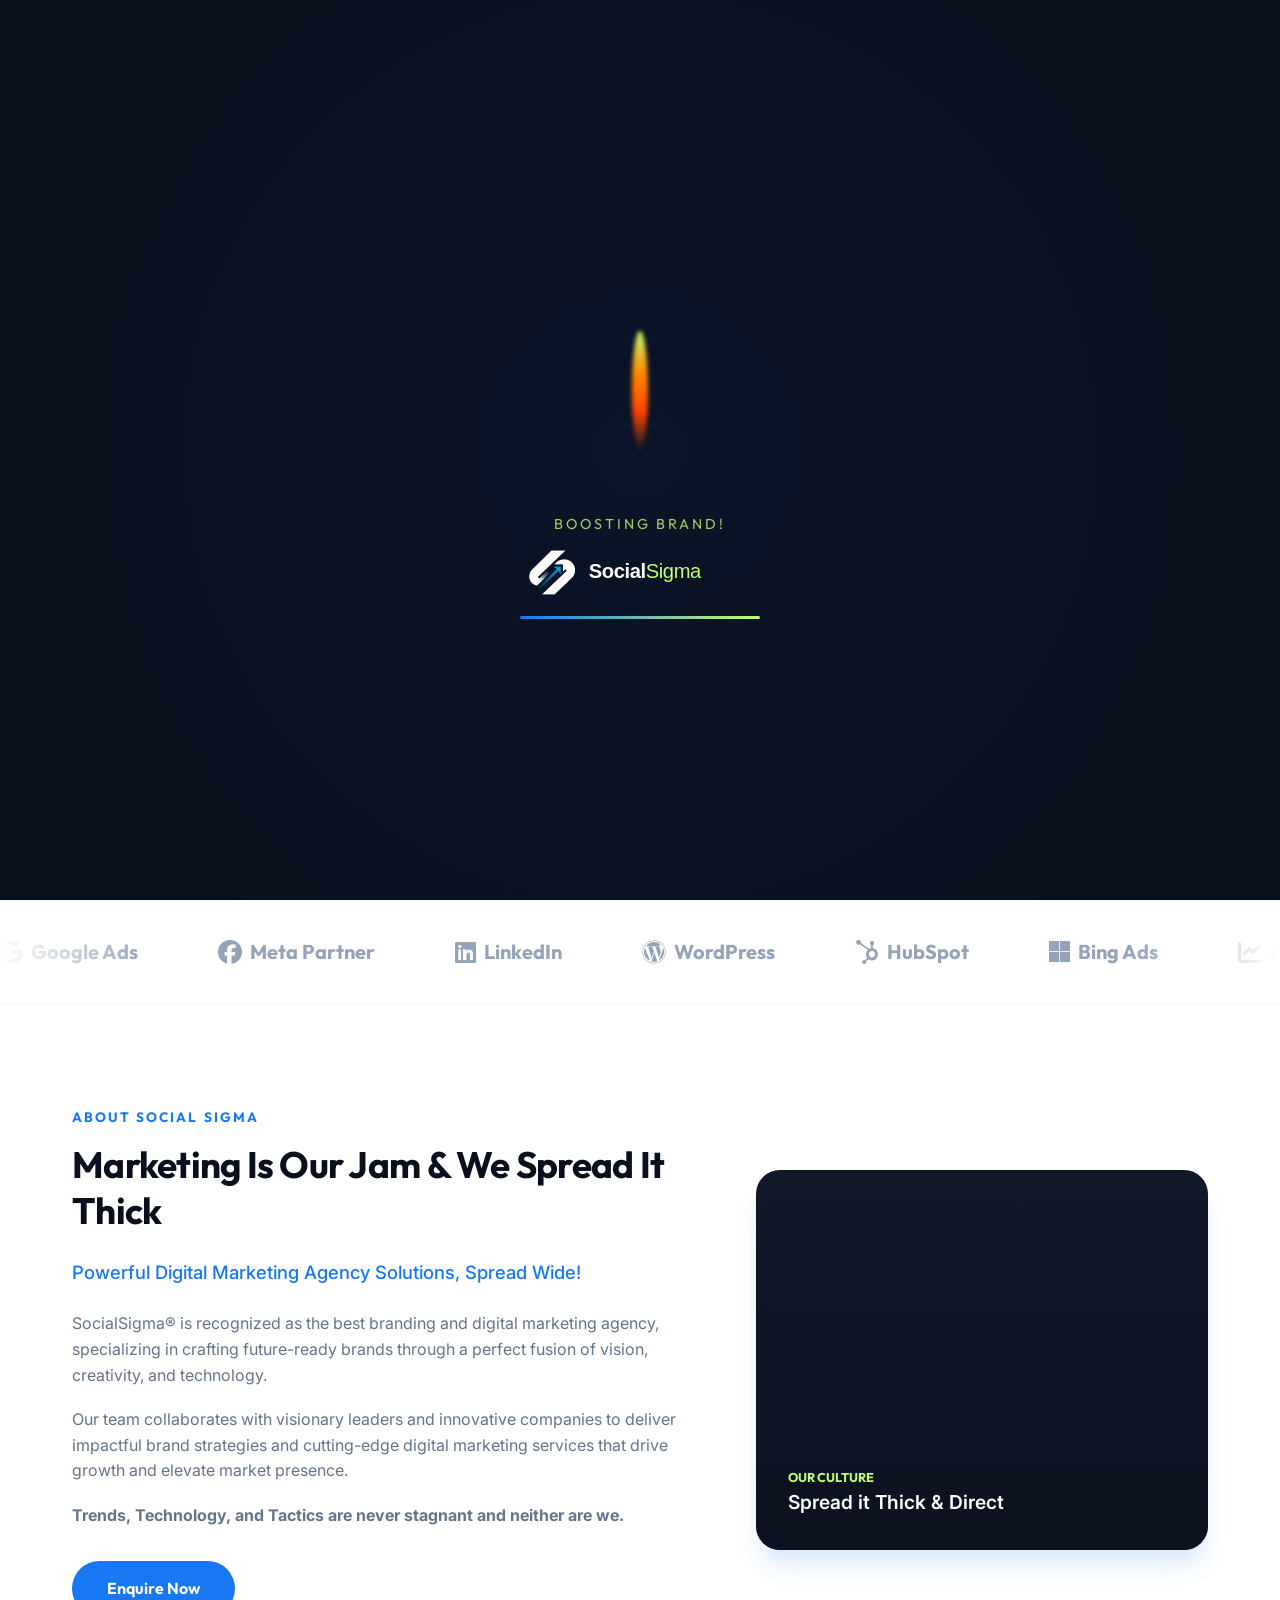
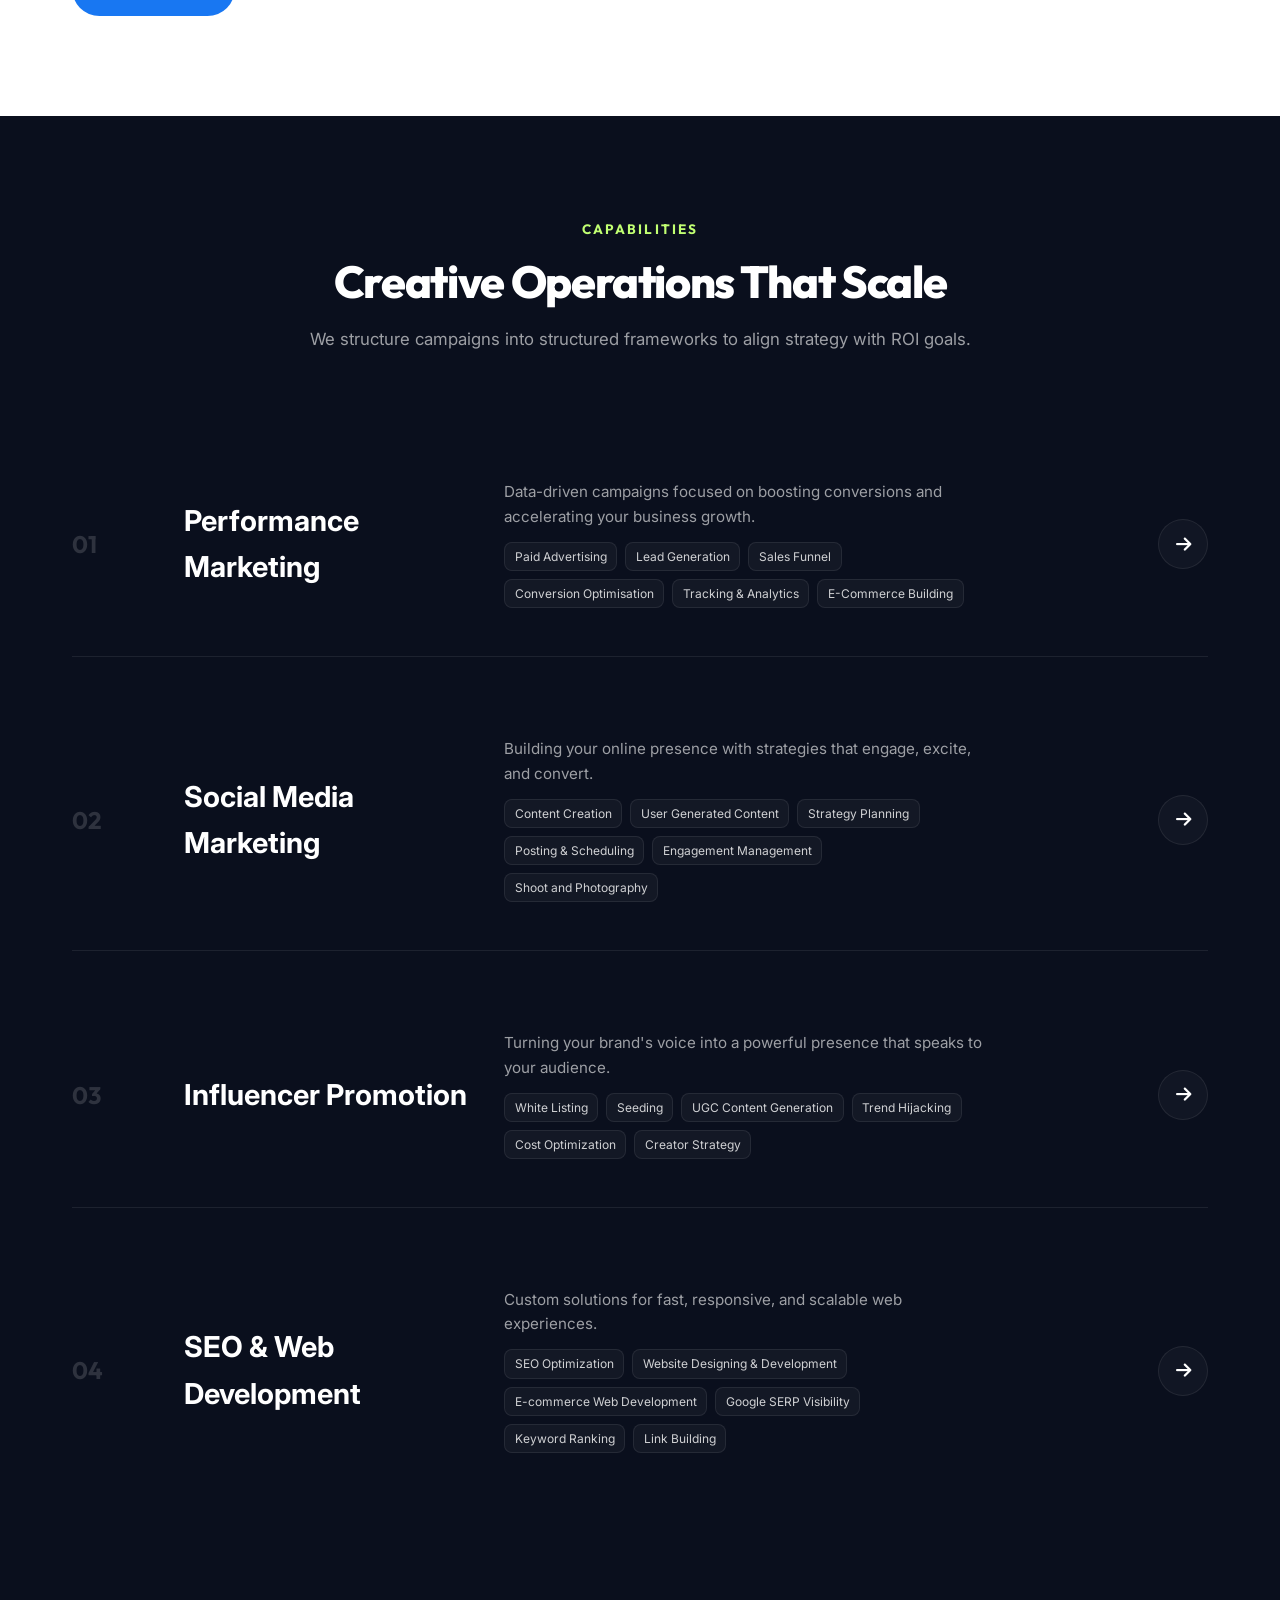
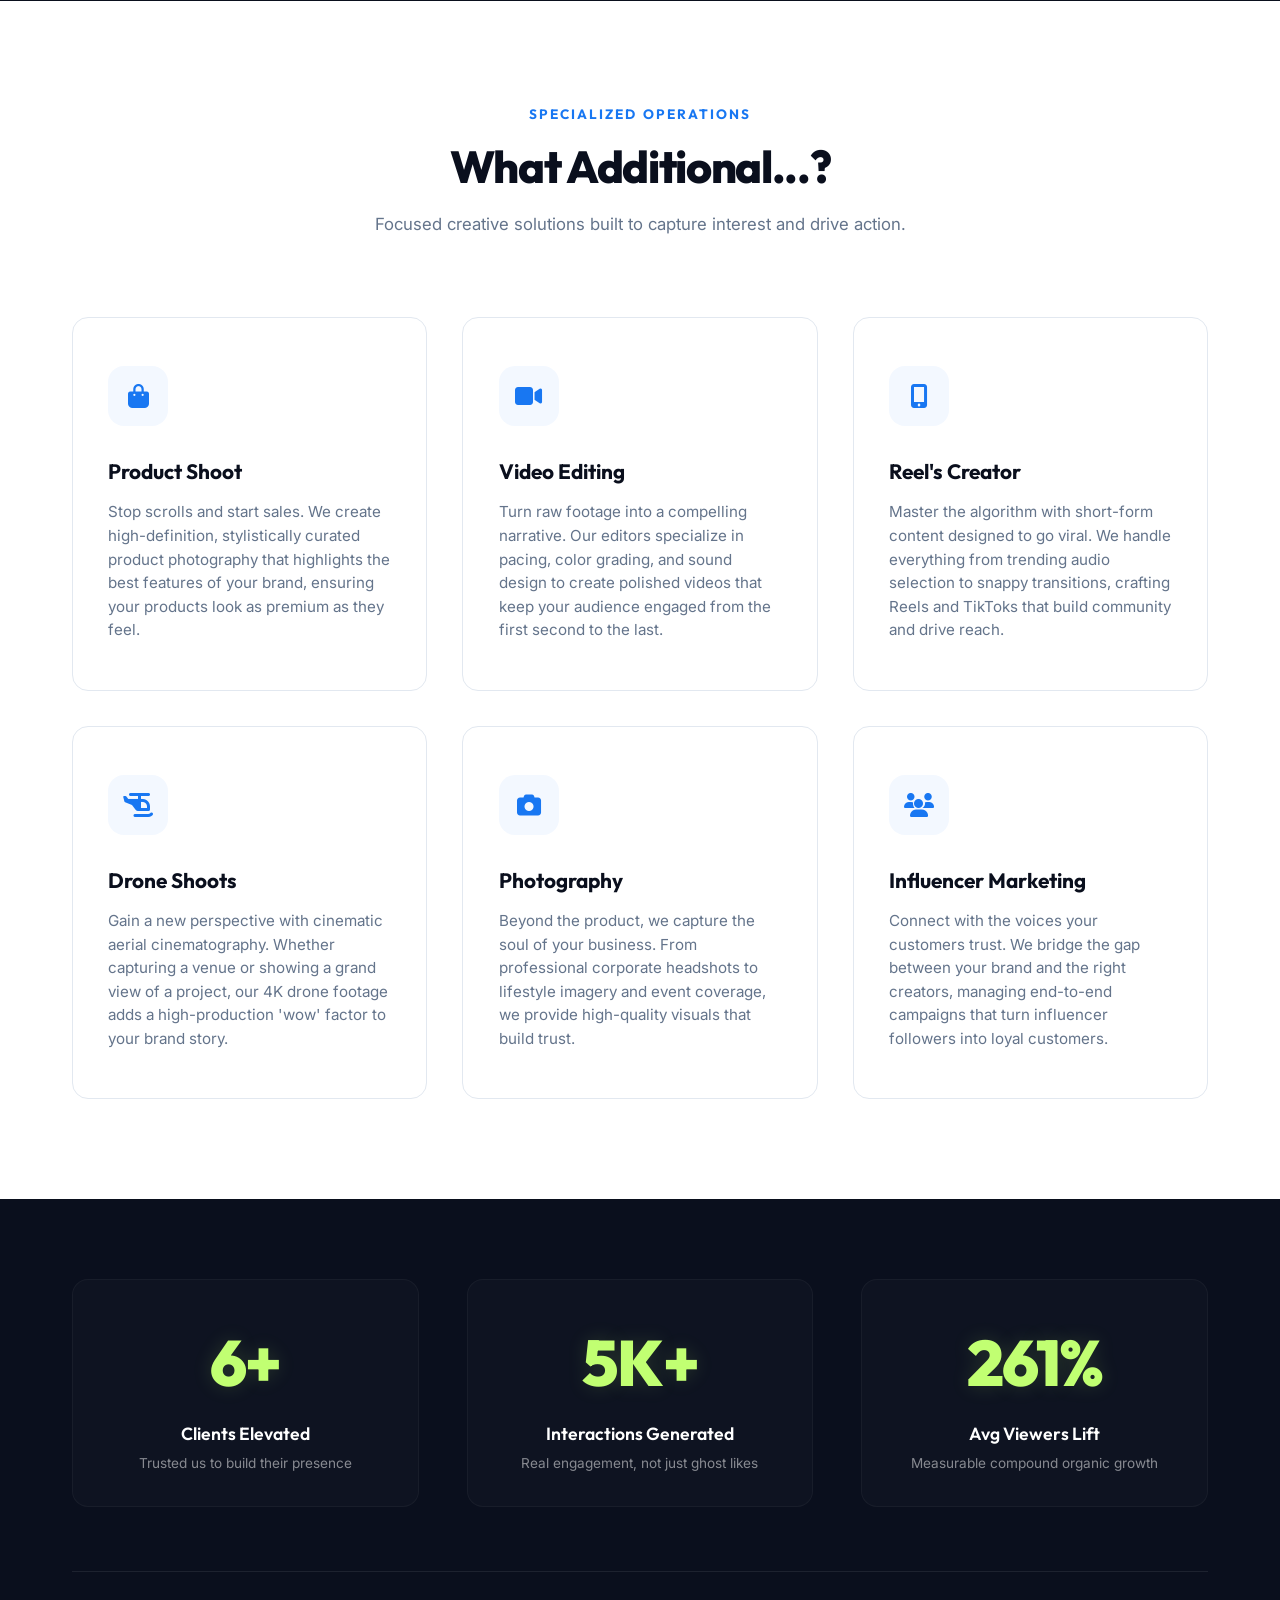
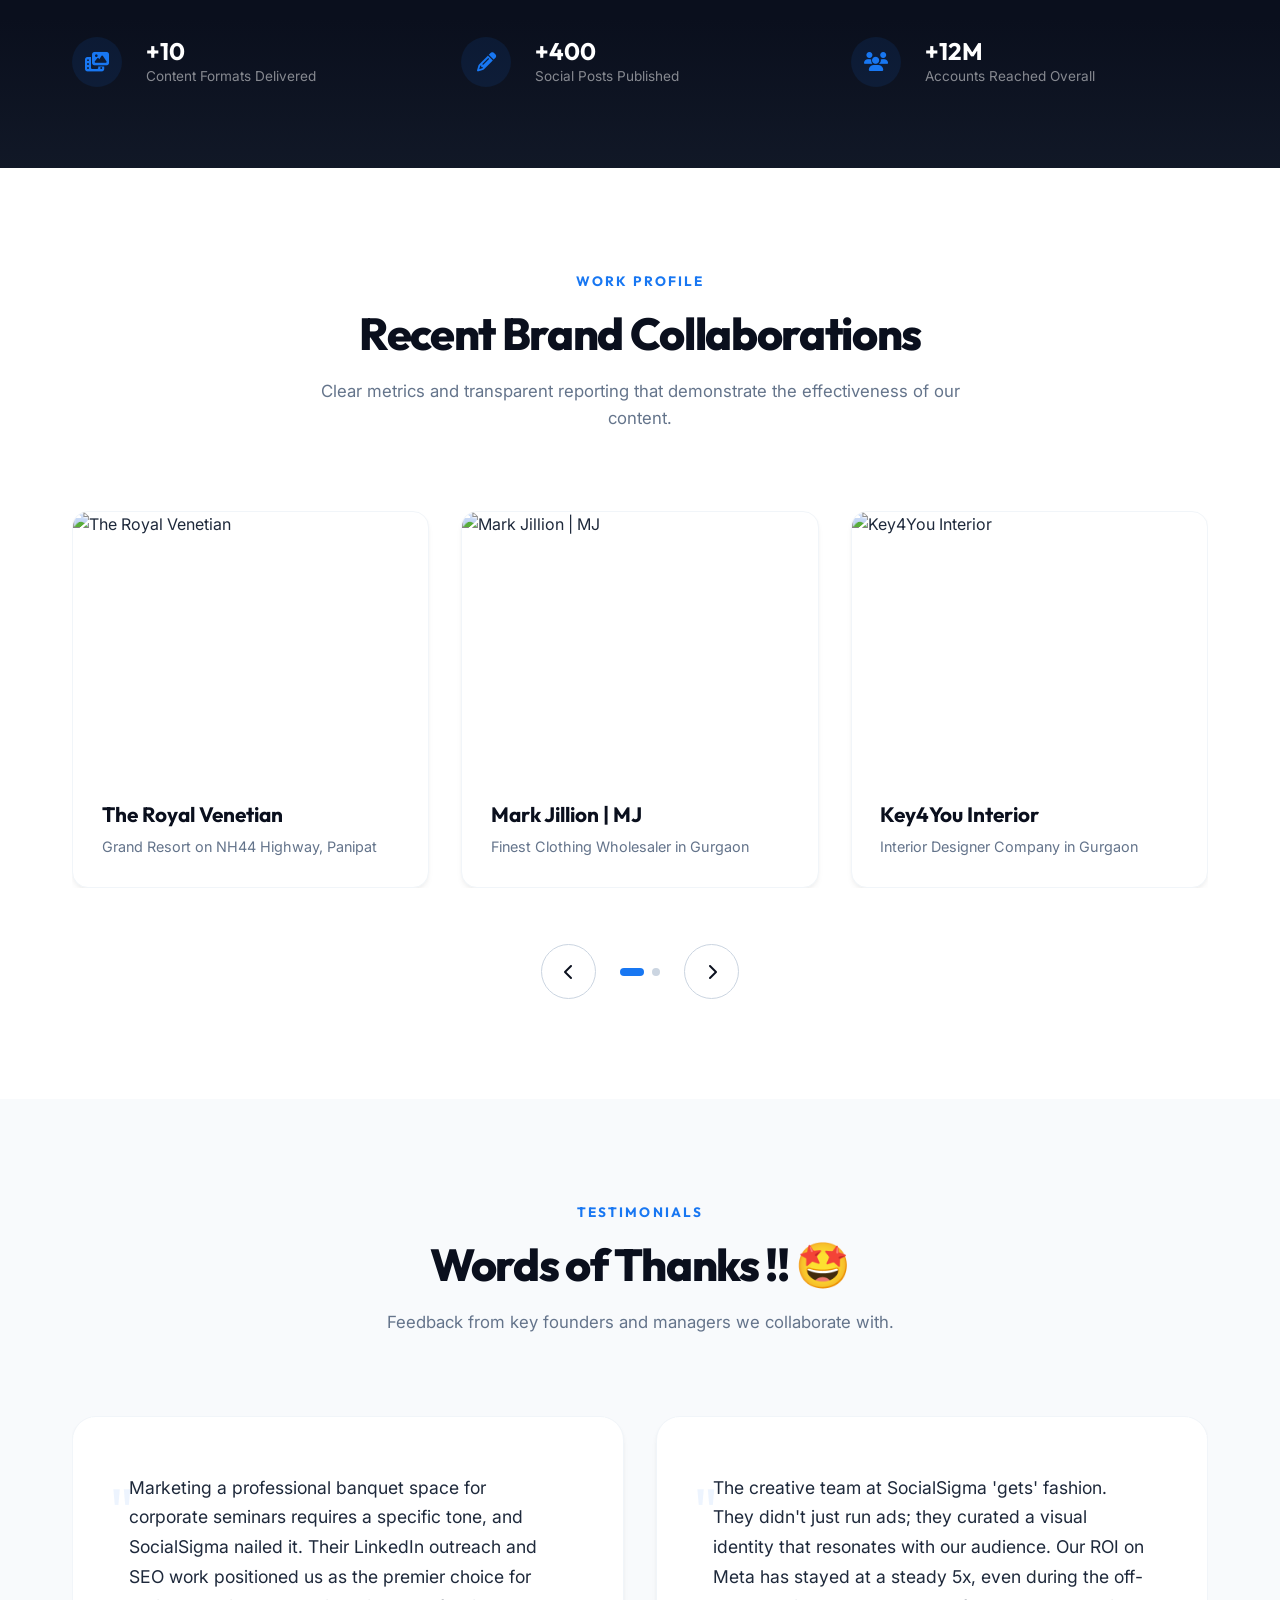
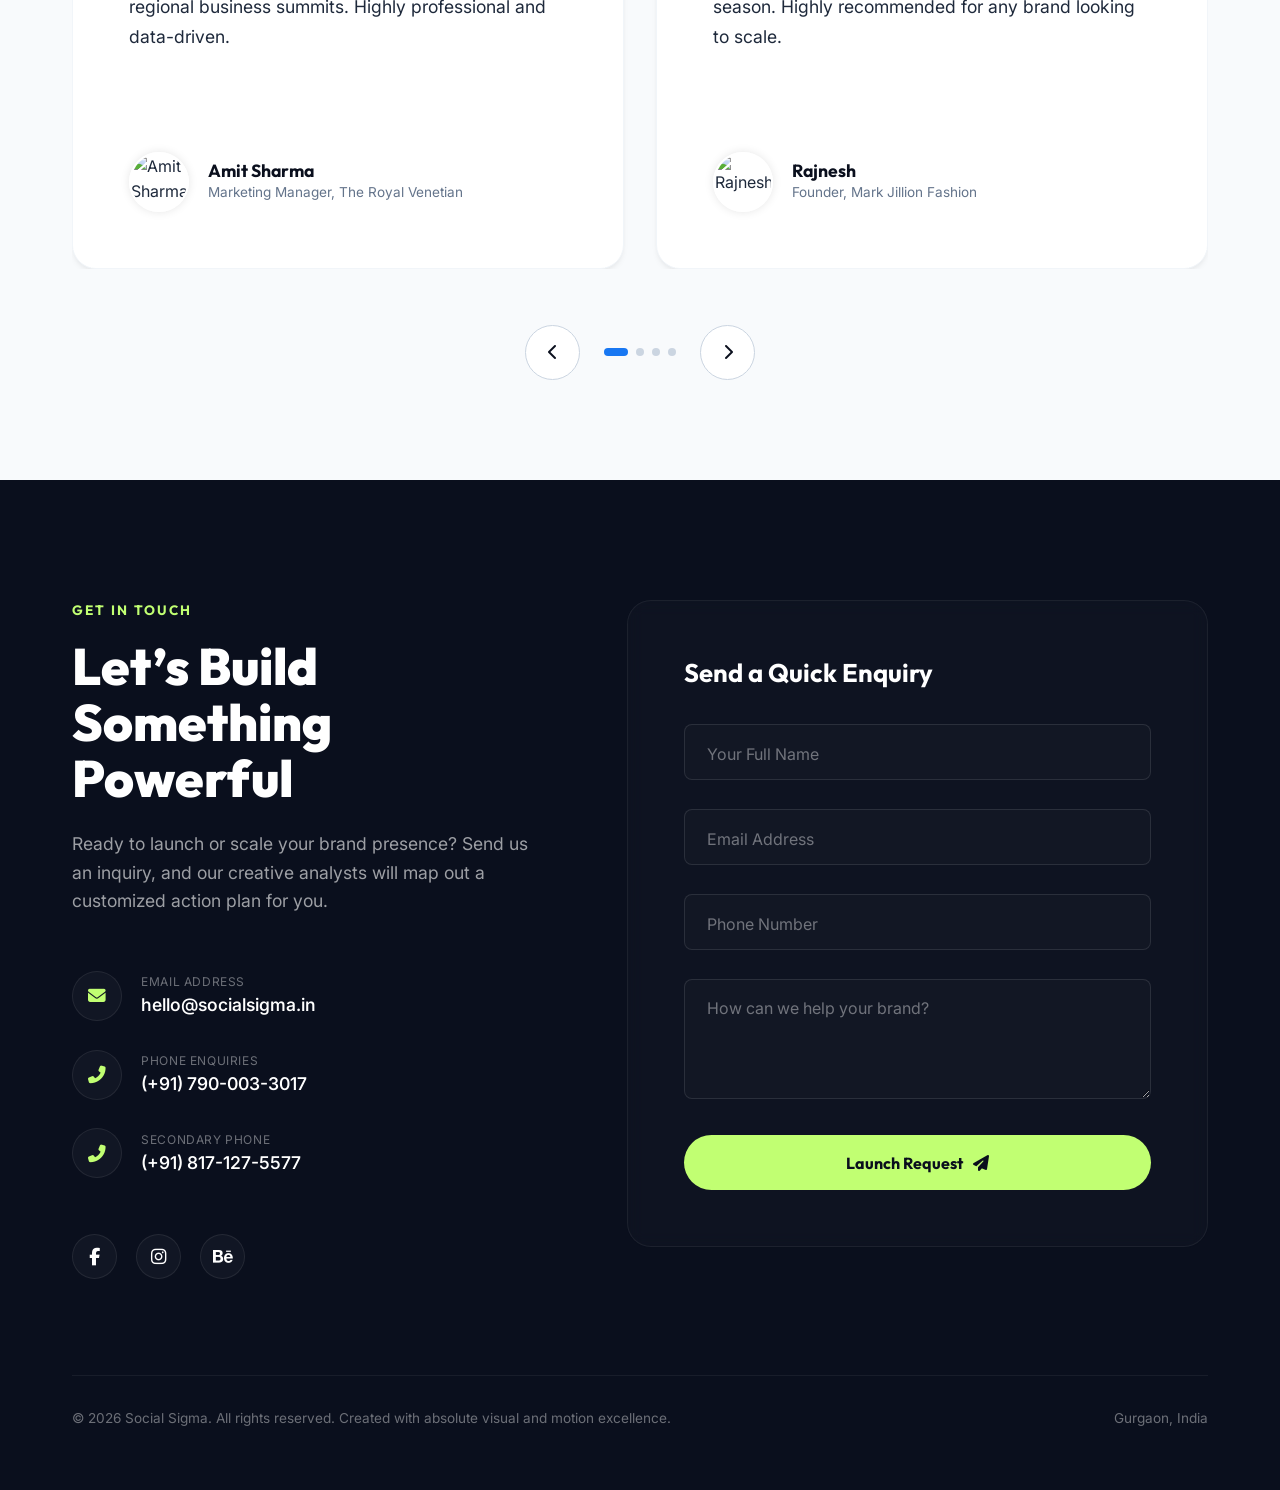
==== commit 3eb6e488: "socialsigma v2 website logo change" ====
--- a/index.html
+++ b/index.html
@@ -49,7 +49,7 @@
       </div>
       <div class="loader-text-wrap">
         <p class="loader-subtitle">Igniting Engine</p>
-        <img src="assets/logo.jpg" alt="Social Sigma Logo" class="loader-logo">
+        <img src="assets/logo-white.svg" alt="Social Sigma Logo" class="loader-logo">
         <div class="loader-progress-bar">
           <div class="loader-progress-fill" id="loader-progress"></div>
         </div>
@@ -61,7 +61,7 @@
   <header class="site-header" id="site-header">
     <div class="nav-container">
       <a href="#" class="logo" id="nav-logo" aria-label="Social Sigma Logo">
-        <img src="assets/logo.jpg" alt="Social Sigma Logo" class="nav-logo-img">
+        <img src="assets/logo.svg" alt="Social Sigma Logo" class="nav-logo-img">
       </a>
       
       <nav class="nav-menu" id="nav-menu" role="navigation">
@@ -118,38 +118,107 @@
         </div>
       </div>
       
-      <!-- Interactive Phone Mockup with Skyrocketing graph -->
+      <!-- Interactive Dashboard Panels with Live Analytics & Meta Ads Manager Simulation -->
       <div class="hero-image-wrap reveal-item reveal-delay-2">
-        <div class="hero-phone-mockup" id="hero-mockup">
-          <div class="mockup-header">
-            <span class="mockup-logo">Sigma Analytics</span>
-            <span class="mockup-badge">Boosted</span>
-          </div>
-          <div class="mockup-body">
-            <div class="mockup-rocket-graphic">
-              <i class="fas fa-rocket"></i>
-            </div>
-            <!-- Interactive rising chart bars -->
-            <div class="mockup-graph" id="mockup-graph">
-              <div class="graph-bar"></div>
-              <div class="graph-bar"></div>
-              <div class="graph-bar"></div>
-              <div class="graph-bar"></div>
-              <div class="graph-bar"></div>
-              <div class="graph-bar"></div>
-              <div class="graph-bar"></div>
-            </div>
-          </div>
-          <div class="mockup-footer">
-            <div class="mockup-metric">
-              <p class="mockup-metric-label">Avg Reach Lift</p>
-              <p class="mockup-metric-val">+320%</p>
-            </div>
-            <div class="mockup-metric">
-              <p class="mockup-metric-label">Ad Conversions</p>
-              <p class="mockup-metric-val">5.8x</p>
-            </div>
-          </div>
+        <div class="hero-dashboard-container" id="hero-dashboard">
+          
+          <!-- Panel 1: Main Analytics Graph Panel -->
+          <div class="dashboard-panel panel-main" data-speed="1.2" id="hero-panel-main">
+            <div class="panel-header">
+              <div class="window-dots">
+                <span class="dot red"></span>
+                <span class="dot yellow"></span>
+                <span class="dot green"></span>
+              </div>
+              <span class="panel-title">Sigma Real-time Analytics</span>
+              <span class="panel-status-live"><span class="pulse-dot"></span> Live</span>
+            </div>
+            <div class="panel-body">
+              <div class="main-chart-container">
+                <div class="chart-legend">
+                  <span><i class="fas fa-circle text-blue"></i> Paid Traffic</span>
+                  <span><i class="fas fa-circle text-lime"></i> Conversions</span>
+                </div>
+                <!-- Animated Line SVG Graph -->
+                <svg class="analytics-svg-chart" viewBox="0 0 500 200" preserveAspectRatio="none">
+                  <defs>
+                    <linearGradient id="glow-grad-blue" x1="0" y1="0" x2="0" y2="1">
+                      <stop offset="0%" stop-color="#1877F2" stop-opacity="0.4"/>
+                      <stop offset="100%" stop-color="#1877F2" stop-opacity="0"/>
+                    </linearGradient>
+                    <linearGradient id="glow-grad-lime" x1="0" y1="0" x2="0" y2="1">
+                      <stop offset="0%" stop-color="#c1ff72" stop-opacity="0.3"/>
+                      <stop offset="100%" stop-color="#c1ff72" stop-opacity="0"/>
+                    </linearGradient>
+                  </defs>
+                  <!-- Blue Line (Traffic) -->
+                  <path class="chart-path-blue" d="M 0,160 Q 80,120 160,150 T 320,80 T 480,40" fill="none" stroke="#1877F2" stroke-width="3" />
+                  <path class="chart-area-blue" d="M 0,160 Q 80,120 160,150 T 320,80 T 480,40 L 480,200 L 0,200 Z" fill="url(#glow-grad-blue)" />
+                  
+                  <!-- Lime Line (Conversions) -->
+                  <path class="chart-path-lime" d="M 0,180 Q 70,160 140,110 T 280,140 T 480,25" fill="none" stroke="#c1ff72" stroke-width="4" />
+                  <path class="chart-area-lime" d="M 0,180 Q 70,160 140,110 T 280,140 T 480,25 L 480,200 L 0,200 Z" fill="url(#glow-grad-lime)" />
+                  
+                  <!-- Pulse Marker Dot -->
+                  <circle cx="480" cy="25" r="5" fill="#c1ff72" class="chart-marker-pulse" />
+                </svg>
+              </div>
+            </div>
+            <div class="panel-footer">
+              <div class="footer-stat">
+                <span class="stat-label">Active Users</span>
+                <span class="stat-value" id="dashboard-active-users">2,480</span>
+              </div>
+              <div class="footer-stat">
+                <span class="stat-label">Daily Reach</span>
+                <span class="stat-value" id="dashboard-daily-reach">452.8K</span>
+              </div>
+            </div>
+          </div>
+
+          <!-- Panel 2: Meta Ads Manager Campaign Panel (Overlapping Top Right) -->
+          <div class="dashboard-panel panel-ads" data-speed="1.8" id="hero-panel-ads">
+            <div class="panel-header">
+              <i class="fab fa-facebook text-blue"></i>
+              <span class="panel-title">Campaign: Scaling_ScaleUp</span>
+              <span class="campaign-badge-active">Active</span>
+            </div>
+            <div class="panel-body">
+              <div class="ads-quick-metrics">
+                <div class="quick-metric">
+                  <span class="q-label">Amount Spent</span>
+                  <span class="q-value text-white" id="meta-spend">$12,482.40</span>
+                </div>
+                <div class="quick-metric">
+                  <span class="q-label">ROAS</span>
+                  <span class="q-value text-lime">5.82x</span>
+                </div>
+              </div>
+              <div class="ads-progress-meters">
+                <div class="meter-row">
+                  <div class="meter-labels">
+                    <span>CTR: <span class="text-lime">4.2%</span></span>
+                    <span>Impressions: <span id="meta-impressions">82,450</span></span>
+                  </div>
+                  <div class="meter-bar-track">
+                    <div class="meter-bar-fill" style="width: 78%;"></div>
+                  </div>
+                </div>
+              </div>
+            </div>
+          </div>
+
+          <!-- Panel 3: Leads & ROI Float Badge (Overlapping Bottom Left) -->
+          <div class="dashboard-panel panel-badge" data-speed="0.8" id="hero-panel-badge">
+            <div class="badge-icon-wrap">
+              <i class="fas fa-arrow-trend-up text-lime"></i>
+            </div>
+            <div class="badge-details">
+              <span class="badge-label">Avg CPA Saved</span>
+              <span class="badge-value">-32.4%</span>
+            </div>
+          </div>
+
         </div>
       </div>
     </div>
--- a/css/style.css
+++ b/css/style.css
@@ -572,147 +572,464 @@
   align-items: center;
 }
 
-.hero-phone-mockup {
+/* Hero Right Side: Dynamic Interactive Analytics Dashboard */
+.hero-image-wrap {
   position: relative;
-  width: 100%;
-  max-width: 440px;
-  height: 520px;
-  background: linear-gradient(135deg, var(--dark) 0%, #151e33 100%);
-  border-radius: var(--border-radius-lg);
-  border: 1px solid rgba(255, 255, 255, 0.1);
-  padding: 2rem;
+  display: flex;
+  justify-content: center;
+  align-items: center;
+  width: 100%;
+}
+
+.hero-dashboard-container {
+  position: relative;
+  width: 100%;
+  max-width: 460px;
+  height: 500px;
+  perspective: 1000px;
+}
+
+/* Glassmorphic Panels Base */
+.dashboard-panel {
+  position: absolute;
+  background: rgba(10, 15, 29, 0.65);
+  backdrop-filter: blur(16px);
+  -webkit-backdrop-filter: blur(16px);
+  border: 1px solid rgba(255, 255, 255, 0.08);
+  border-radius: var(--border-radius-md);
+  color: var(--white);
+  box-shadow: 0 20px 40px rgba(0, 0, 0, 0.3), inset 0 1px 0 rgba(255, 255, 255, 0.1);
+  overflow: hidden;
+  transition: transform 0.4s cubic-bezier(0.16, 1, 0.3, 1), box-shadow 0.3s ease;
+}
+
+.dashboard-panel:hover {
+  border-color: rgba(255, 255, 255, 0.15);
+  box-shadow: 0 25px 50px rgba(24, 119, 242, 0.15), inset 0 1px 0 rgba(255, 255, 255, 0.2);
+}
+
+/* Panel Header */
+.panel-header {
+  height: 40px;
+  padding: 0 1.2rem;
+  display: flex;
+  justify-content: space-between;
+  align-items: center;
+  border-bottom: 1px solid rgba(255, 255, 255, 0.06);
+  background: rgba(255, 255, 255, 0.02);
+}
+
+.window-dots {
+  display: flex;
+  gap: 6px;
+}
+
+.window-dots .dot {
+  width: 9px;
+  height: 9px;
+  border-radius: 50%;
+  display: inline-block;
+}
+
+.window-dots .dot.red { background-color: #ff5f56; }
+.window-dots .dot.yellow { background-color: #ffbd2e; }
+.window-dots .dot.green { background-color: #27c93f; }
+
+.panel-title {
+  font-family: var(--font-heading);
+  font-size: 0.72rem;
+  font-weight: 700;
+  text-transform: uppercase;
+  letter-spacing: 0.1em;
+  color: rgba(255, 255, 255, 0.7);
+}
+
+.panel-status-live {
+  font-family: var(--font-body);
+  font-size: 0.7rem;
+  font-weight: 600;
+  color: var(--lime);
+  display: flex;
+  align-items: center;
+  gap: 6px;
+}
+
+.pulse-dot {
+  width: 6px;
+  height: 6px;
+  background-color: var(--lime);
+  border-radius: 50%;
+  display: inline-block;
+  animation: live-pulse 1.8s infinite ease-in-out;
+}
+
+/* Panel 1: Main Panel */
+.panel-main {
+  width: 100%;
+  height: 320px;
+  top: 70px;
+  left: 0;
+  z-index: 2;
+  animation: dashboard-float-main 8s ease-in-out infinite alternate;
+}
+
+.panel-main .panel-body {
+  padding: 1.2rem;
+  height: calc(100% - 85px);
+}
+
+.main-chart-container {
+  width: 100%;
+  height: 100%;
+  position: relative;
   display: flex;
   flex-direction: column;
+}
+
+.chart-legend {
+  display: flex;
+  gap: 12px;
+  font-size: 0.65rem;
+  color: rgba(255, 255, 255, 0.6);
+  margin-bottom: 8px;
+}
+
+.chart-legend i {
+  font-size: 0.5rem;
+  margin-right: 4px;
+}
+
+.text-blue { color: var(--blue) !important; }
+.text-lime { color: var(--lime) !important; }
+
+/* SVG Graph Drawing */
+.analytics-svg-chart {
+  width: 100%;
+  flex-grow: 1;
+  overflow: visible;
+}
+
+.chart-path-blue {
+  stroke-dasharray: 1000;
+  stroke-dashoffset: 1000;
+  animation: draw-path 3s cubic-bezier(0.25, 1, 0.5, 1) forwards;
+  animation-delay: 0.8s;
+}
+
+.chart-area-blue {
+  opacity: 0;
+  animation: fade-in-area 1.5s ease forwards;
+  animation-delay: 2.2s;
+}
+
+.chart-path-lime {
+  stroke-dasharray: 1000;
+  stroke-dashoffset: 1000;
+  animation: draw-path 3.5s cubic-bezier(0.25, 1, 0.5, 1) forwards;
+  animation-delay: 1.1s;
+}
+
+.chart-area-lime {
+  opacity: 0;
+  animation: fade-in-area 1.5s ease forwards;
+  animation-delay: 2.4s;
+}
+
+.chart-marker-pulse {
+  transform-origin: center;
+  animation: marker-pulse-glow 1.5s infinite alternate;
+  animation-delay: 2.8s;
+}
+
+/* Panel Main Footer Stats */
+.panel-main .panel-footer {
+  height: 45px;
+  border-top: 1px solid rgba(255, 255, 255, 0.06);
+  background: rgba(0, 0, 0, 0.15);
+  display: flex;
+  justify-content: space-around;
+  align-items: center;
+}
+
+.footer-stat {
+  display: flex;
+  flex-direction: column;
+  align-items: center;
+}
+
+.stat-label {
+  font-size: 0.58rem;
+  text-transform: uppercase;
+  color: rgba(255, 255, 255, 0.4);
+  letter-spacing: 0.05em;
+}
+
+.stat-value {
+  font-family: var(--font-heading);
+  font-size: 0.95rem;
+  font-weight: 700;
+  color: var(--white);
+  transition: color 0.3s ease;
+}
+
+/* Panel 2: Meta Ads Card */
+.panel-ads {
+  width: 310px;
+  height: 180px;
+  top: -15px;
+  right: -15px;
+  z-index: 3;
+  animation: dashboard-float-ads 7s ease-in-out infinite alternate-reverse;
+}
+
+.panel-ads .panel-header {
+  gap: 8px;
+  justify-content: flex-start;
+}
+
+.panel-ads .panel-header i {
+  font-size: 1rem;
+}
+
+.campaign-badge-active {
+  background: rgba(193, 255, 114, 0.12);
+  color: var(--lime);
+  border: 1px solid rgba(193, 255, 114, 0.3);
+  font-size: 0.58rem;
+  font-weight: 700;
+  text-transform: uppercase;
+  padding: 0.15rem 0.4rem;
+  border-radius: var(--border-radius-sm);
+  margin-left: auto;
+}
+
+.panel-ads .panel-body {
+  padding: 1.1rem;
+}
+
+.ads-quick-metrics {
+  display: grid;
+  grid-template-columns: 1fr 1fr;
+  gap: 15px;
+  margin-bottom: 1.2rem;
+}
+
+.quick-metric {
+  display: flex;
+  flex-direction: column;
+}
+
+.q-label {
+  font-size: 0.6rem;
+  text-transform: uppercase;
+  color: rgba(255, 255, 255, 0.4);
+  margin-bottom: 2px;
+}
+
+.q-value {
+  font-family: var(--font-heading);
+  font-size: 1.15rem;
+  font-weight: 800;
+}
+
+.ads-progress-meters {
+  display: flex;
+  flex-direction: column;
+}
+
+.meter-row {
+  display: flex;
+  flex-direction: column;
+  gap: 4px;
+}
+
+.meter-labels {
+  display: flex;
   justify-content: space-between;
+  font-size: 0.65rem;
+  color: rgba(255, 255, 255, 0.5);
+}
+
+.meter-bar-track {
+  width: 100%;
+  height: 5px;
+  background: rgba(255, 255, 255, 0.08);
+  border-radius: var(--border-radius-full);
   overflow: hidden;
-  box-shadow: var(--shadow-lg);
-  animation: phone-float 6s ease-in-out infinite alternate;
-}
-
-.hero-phone-mockup::before {
-  content: '';
-  position: absolute;
-  top: 0;
-  left: 0;
-  width: 100%;
+}
+
+.meter-bar-fill {
   height: 100%;
-  background: radial-gradient(circle at 10% 10%, rgba(24, 119, 242, 0.2) 0%, transparent 60%);
-  pointer-events: none;
-}
-
-.mockup-header {
-  display: flex;
-  justify-content: space-between;
-  align-items: center;
-  position: relative;
-  z-index: 2;
-}
-
-.mockup-logo {
-  font-family: var(--font-heading);
-  font-weight: 800;
-  color: var(--white);
+  background: linear-gradient(90deg, var(--blue), var(--lime));
+  border-radius: var(--border-radius-full);
+  box-shadow: 0 0 8px rgba(193, 255, 114, 0.4);
+}
+
+/* Panel 3: Floating Badge */
+.panel-badge {
+  width: 220px;
+  height: 75px;
+  bottom: 45px;
+  left: -25px;
+  z-index: 4;
+  display: flex;
+  align-items: center;
+  gap: 14px;
+  padding: 0 1.2rem;
+  animation: dashboard-float-badge 9s ease-in-out infinite alternate;
+}
+
+.badge-icon-wrap {
+  width: 40px;
+  height: 40px;
+  background: rgba(193, 255, 114, 0.08);
+  border: 1px solid rgba(193, 255, 114, 0.2);
+  border-radius: 50%;
+  display: flex;
+  justify-content: center;
+  align-items: center;
+}
+
+.badge-icon-wrap i {
   font-size: 1.1rem;
 }
 
-.mockup-badge {
-  background: var(--lime);
-  color: var(--dark);
-  font-size: 0.7rem;
-  font-weight: 750;
-  text-transform: uppercase;
-  padding: 0.3rem 0.6rem;
-  border-radius: var(--border-radius-sm);
-}
-
-.mockup-body {
-  flex-grow: 1;
+.badge-details {
   display: flex;
   flex-direction: column;
-  justify-content: center;
-  align-items: center;
-  position: relative;
-  z-index: 2;
-  margin: 2rem 0;
-}
-
-.mockup-rocket-graphic {
-  position: relative;
-  width: 140px;
-  height: 140px;
-  background: rgba(255, 255, 255, 0.03);
-  border-radius: 50%;
-  display: flex;
-  justify-content: center;
-  align-items: center;
-  border: 1px solid rgba(255, 255, 255, 0.05);
-}
-
-.mockup-rocket-graphic i {
-  font-size: 3.5rem;
-  color: var(--lime);
-  transform: rotate(-45deg);
-  animation: rocket-pulse 2s ease-in-out infinite alternate;
-}
-
-.mockup-graph {
-  width: 100%;
-  height: 100px;
-  margin-top: 1.5rem;
-  position: relative;
-  display: flex;
-  align-items: flex-end;
-  gap: 10px;
-}
-
-.graph-bar {
-  flex-grow: 1;
-  background: rgba(255, 255, 255, 0.08);
-  border-radius: 4px;
-  height: 20%;
-  transition: height 1.5s cubic-bezier(0.16, 1, 0.3, 1);
-}
-
-.graph-bar.filled {
-  background: linear-gradient(to top, var(--blue), var(--lime));
-}
-
-.mockup-footer {
-  display: flex;
-  justify-content: space-between;
-  align-items: center;
-  border-top: 1px solid rgba(255, 255, 255, 0.08);
-  padding-top: 1.2rem;
-  position: relative;
-  z-index: 2;
-}
-
-.mockup-metric {
-  text-align: left;
-}
-
-.mockup-metric-label {
-  font-size: 0.65rem;
+}
+
+.badge-label {
+  font-size: 0.6rem;
   text-transform: uppercase;
   color: rgba(255, 255, 255, 0.5);
-  margin-bottom: 2px;
-}
-
-.mockup-metric-val {
+}
+
+.badge-value {
   font-family: var(--font-heading);
-  font-size: 1.2rem;
-  font-weight: 750;
-  color: var(--white);
-}
-
-@keyframes phone-float {
-  0% { transform: translateY(0px) rotate(0deg); }
-  100% { transform: translateY(-15px) rotate(1deg); }
-}
-
-@keyframes rocket-pulse {
-  0% { transform: rotate(-45deg) scale(0.95); opacity: 0.9; }
-  100% { transform: rotate(-45deg) scale(1.1); opacity: 1; text-shadow: 0 0 15px var(--lime); }
+  font-size: 1.3rem;
+  font-weight: 800;
+  color: var(--lime);
+}
+
+/* Parallax depth styles */
+#hero-dashboard {
+  transform-style: preserve-3d;
+  transition: transform 0.25s cubic-bezier(0.25, 1, 0.5, 1);
+}
+
+/* Keyframes animations */
+@keyframes dashboard-float-main {
+  0% { transform: translateZ(10px) translateY(0px) rotate(0deg); }
+  100% { transform: translateZ(10px) translateY(-12px) rotate(0.4deg); }
+}
+
+@keyframes dashboard-float-ads {
+  0% { transform: translateZ(40px) translateY(0px) rotate(0deg); }
+  100% { transform: translateZ(40px) translateY(-18px) rotate(-0.8deg); }
+}
+
+@keyframes dashboard-float-badge {
+  0% { transform: translateZ(60px) translateY(0px) rotate(0deg); }
+  100% { transform: translateZ(60px) translateY(-10px) rotate(0.6deg); }
+}
+
+@keyframes live-pulse {
+  0% { transform: scale(0.95); opacity: 0.5; box-shadow: 0 0 0 0 rgba(193, 255, 114, 0.7); }
+  70% { transform: scale(1); opacity: 1; box-shadow: 0 0 0 6px rgba(193, 255, 114, 0); }
+  100% { transform: scale(0.95); opacity: 0.5; box-shadow: 0 0 0 0 rgba(193, 255, 114, 0); }
+}
+
+@keyframes draw-path {
+  to { stroke-dashoffset: 0; }
+}
+
+@keyframes fade-in-area {
+  to { opacity: 1; }
+}
+
+@keyframes marker-pulse-glow {
+  0% { r: 4px; opacity: 0.8; }
+  100% { r: 7px; opacity: 1; filter: drop-shadow(0 0 5px var(--lime)); }
+}
+
+/* Responsive Overrides for Hero Dashboard */
+@media (max-width: 991px) {
+  .hero-dashboard-container {
+    max-width: 400px;
+    height: 420px;
+    margin: 0 auto;
+  }
+  .panel-main {
+    top: 40px;
+    height: 280px;
+  }
+  .panel-main .panel-body {
+    height: calc(100% - 80px);
+  }
+  .panel-ads {
+    width: 260px;
+    height: 165px;
+    top: -15px;
+    right: -10px;
+  }
+  .panel-ads .panel-body {
+    padding: 0.9rem;
+  }
+  .ads-quick-metrics {
+    margin-bottom: 0.8rem;
+  }
+  .panel-badge {
+    width: 180px;
+    height: 65px;
+    bottom: 25px;
+    left: -15px;
+    padding: 0 0.8rem;
+    gap: 10px;
+  }
+  .badge-icon-wrap {
+    width: 32px;
+    height: 32px;
+  }
+  .badge-value {
+    font-size: 1.1rem;
+  }
+}
+
+@media (max-width: 768px) {
+  .hero-image-wrap {
+    margin-top: 2rem;
+  }
+}
+
+@media (max-width: 480px) {
+  .hero-dashboard-container {
+    max-width: 320px;
+    height: 380px;
+  }
+  .panel-main {
+    top: 60px;
+    height: 250px;
+  }
+  .panel-ads {
+    width: 220px;
+    height: 145px;
+    top: 0px;
+    right: 0px;
+  }
+  .panel-ads .panel-body {
+    padding: 0.7rem;
+  }
+  .ads-quick-metrics {
+    margin-bottom: 0.5rem;
+    gap: 8px;
+  }
+  .q-value {
+    font-size: 1rem;
+  }
+  .panel-badge {
+    display: none; /* Avoid cluttering on tiny screens */
+  }
 }
 
 /* --- Infinite Partners Marquee --- */
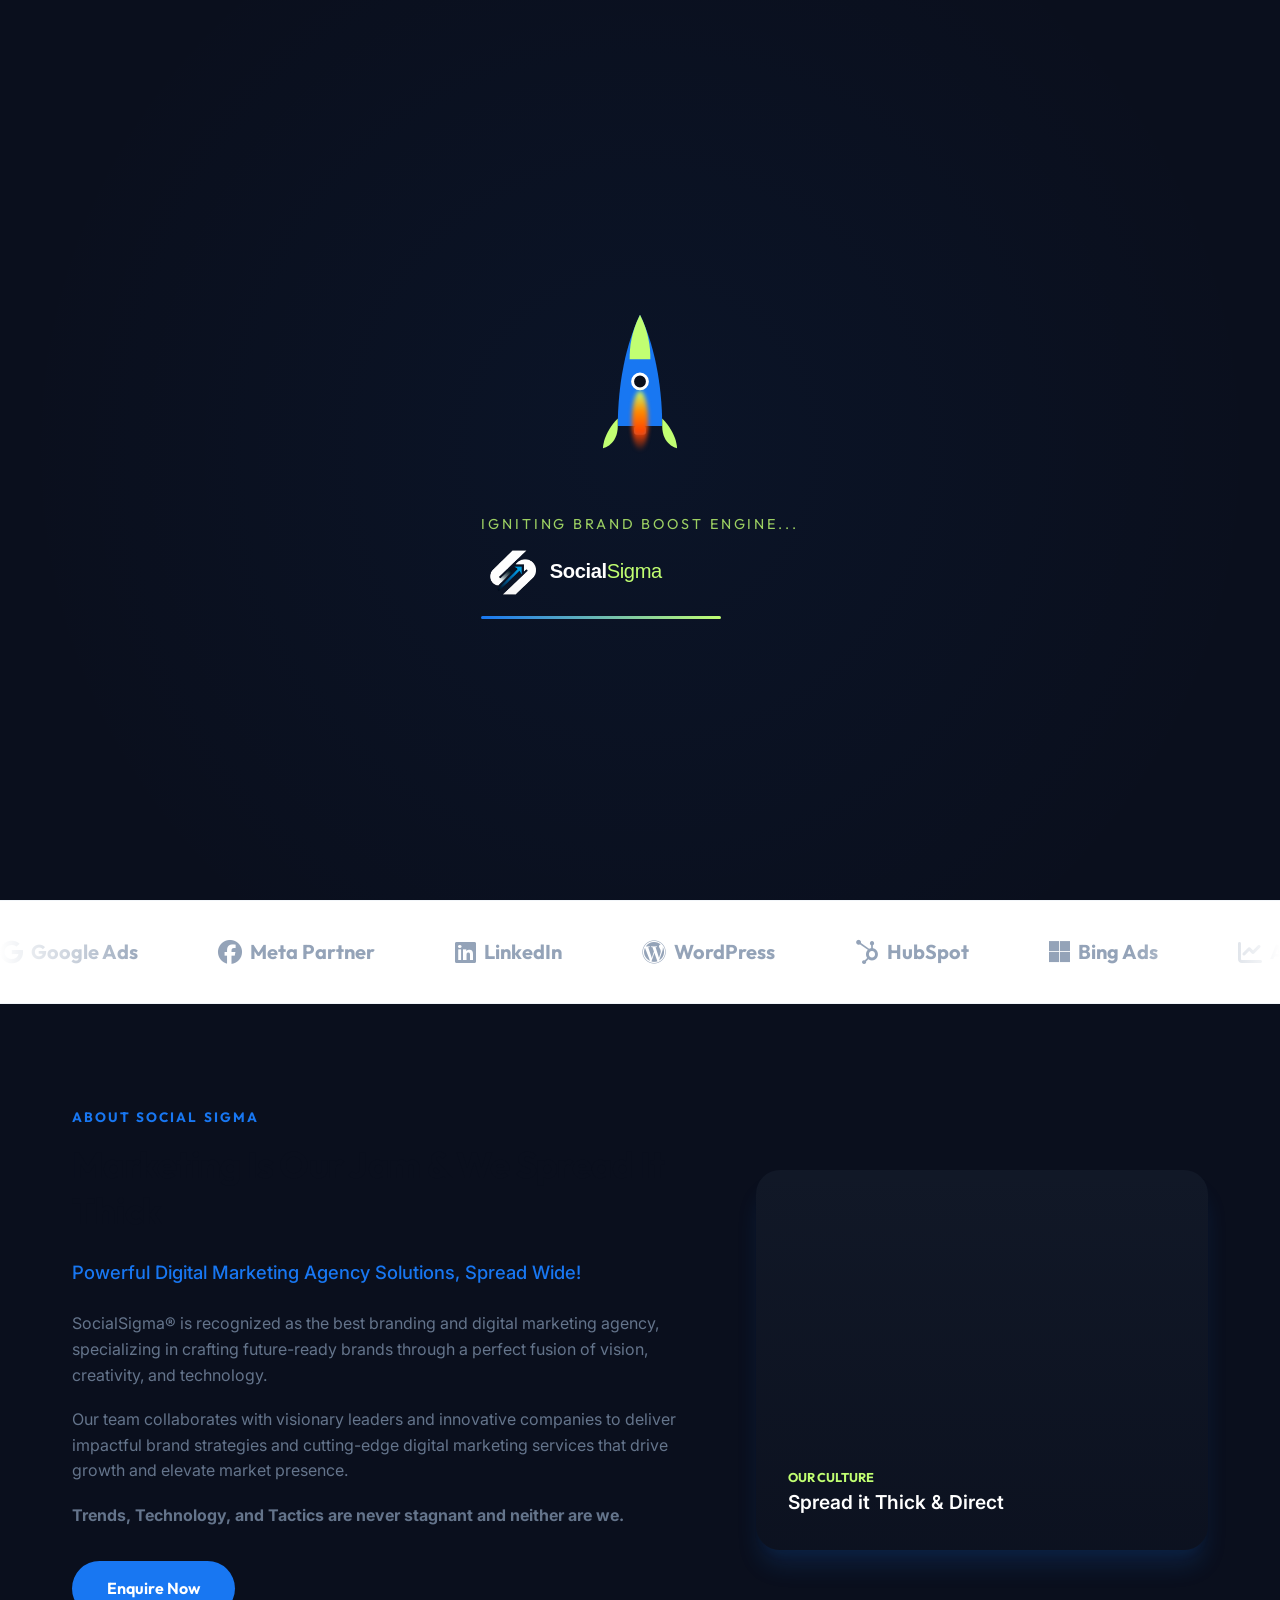
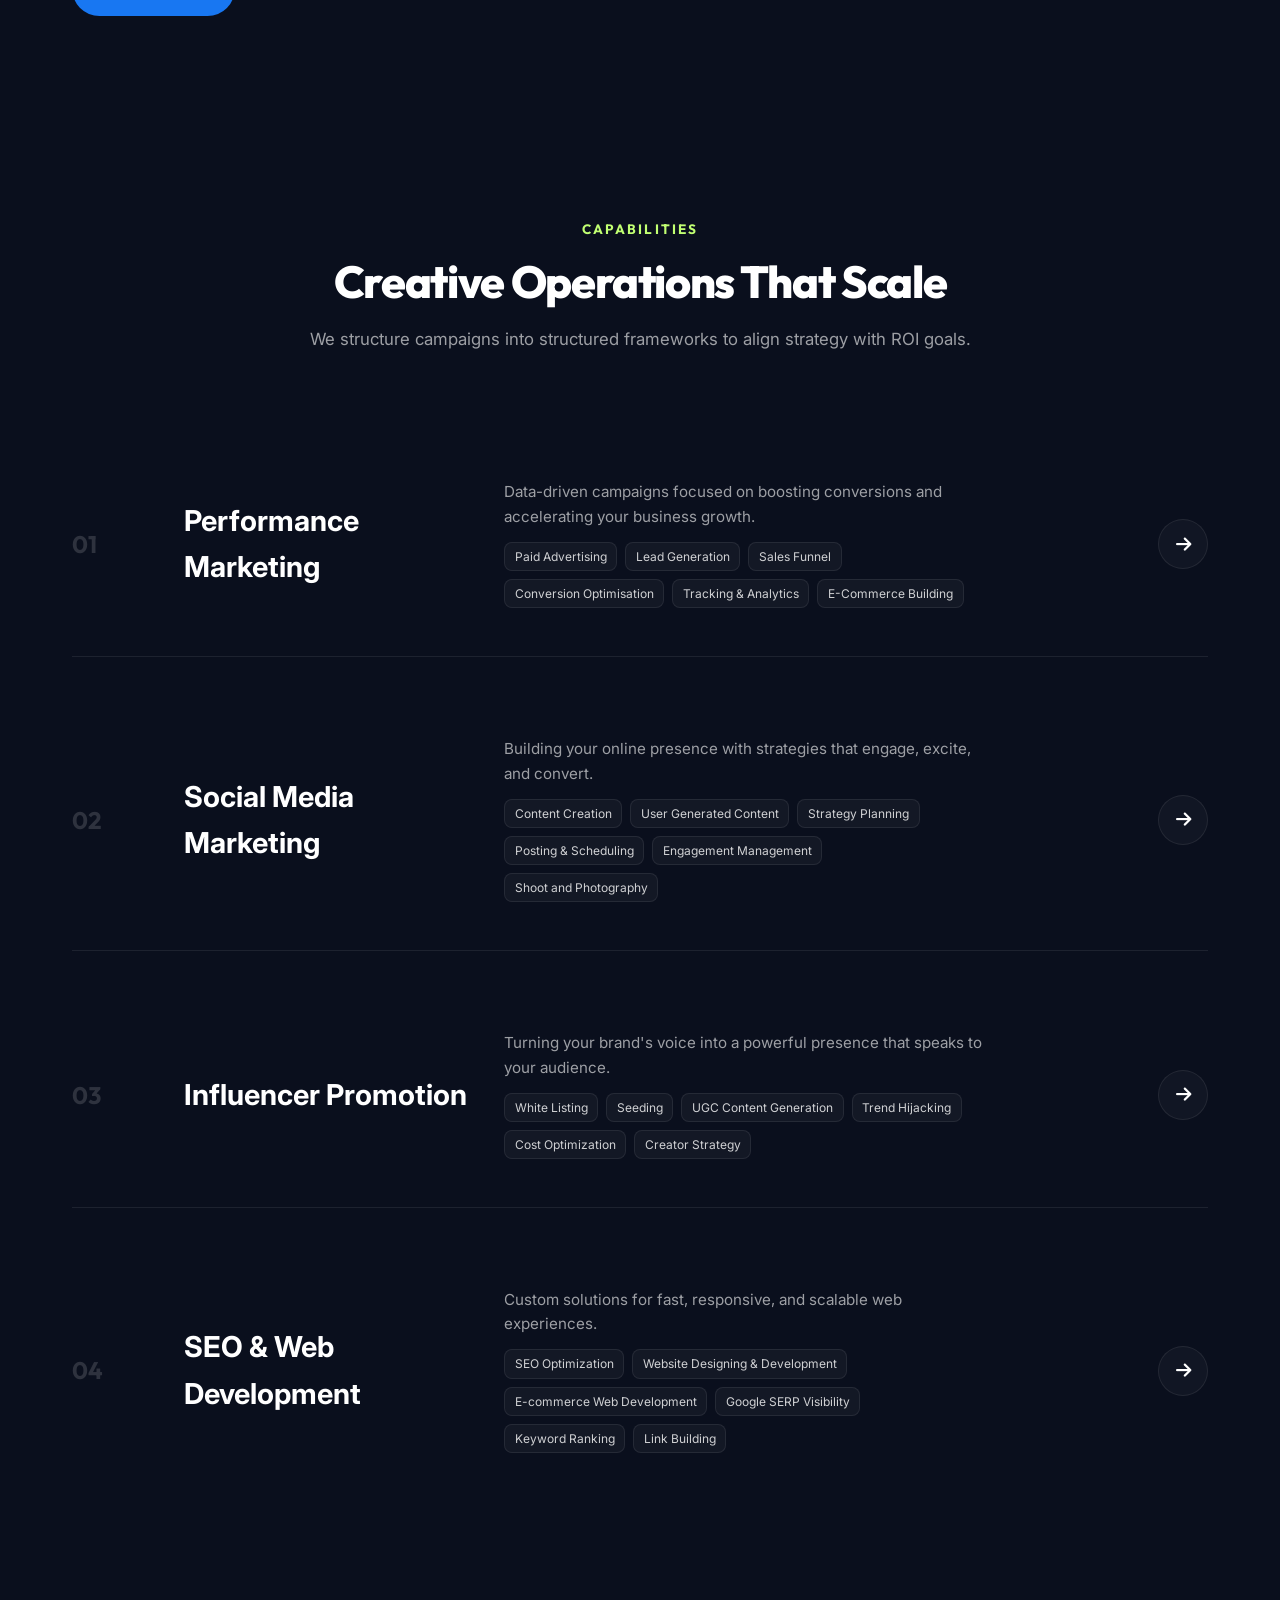
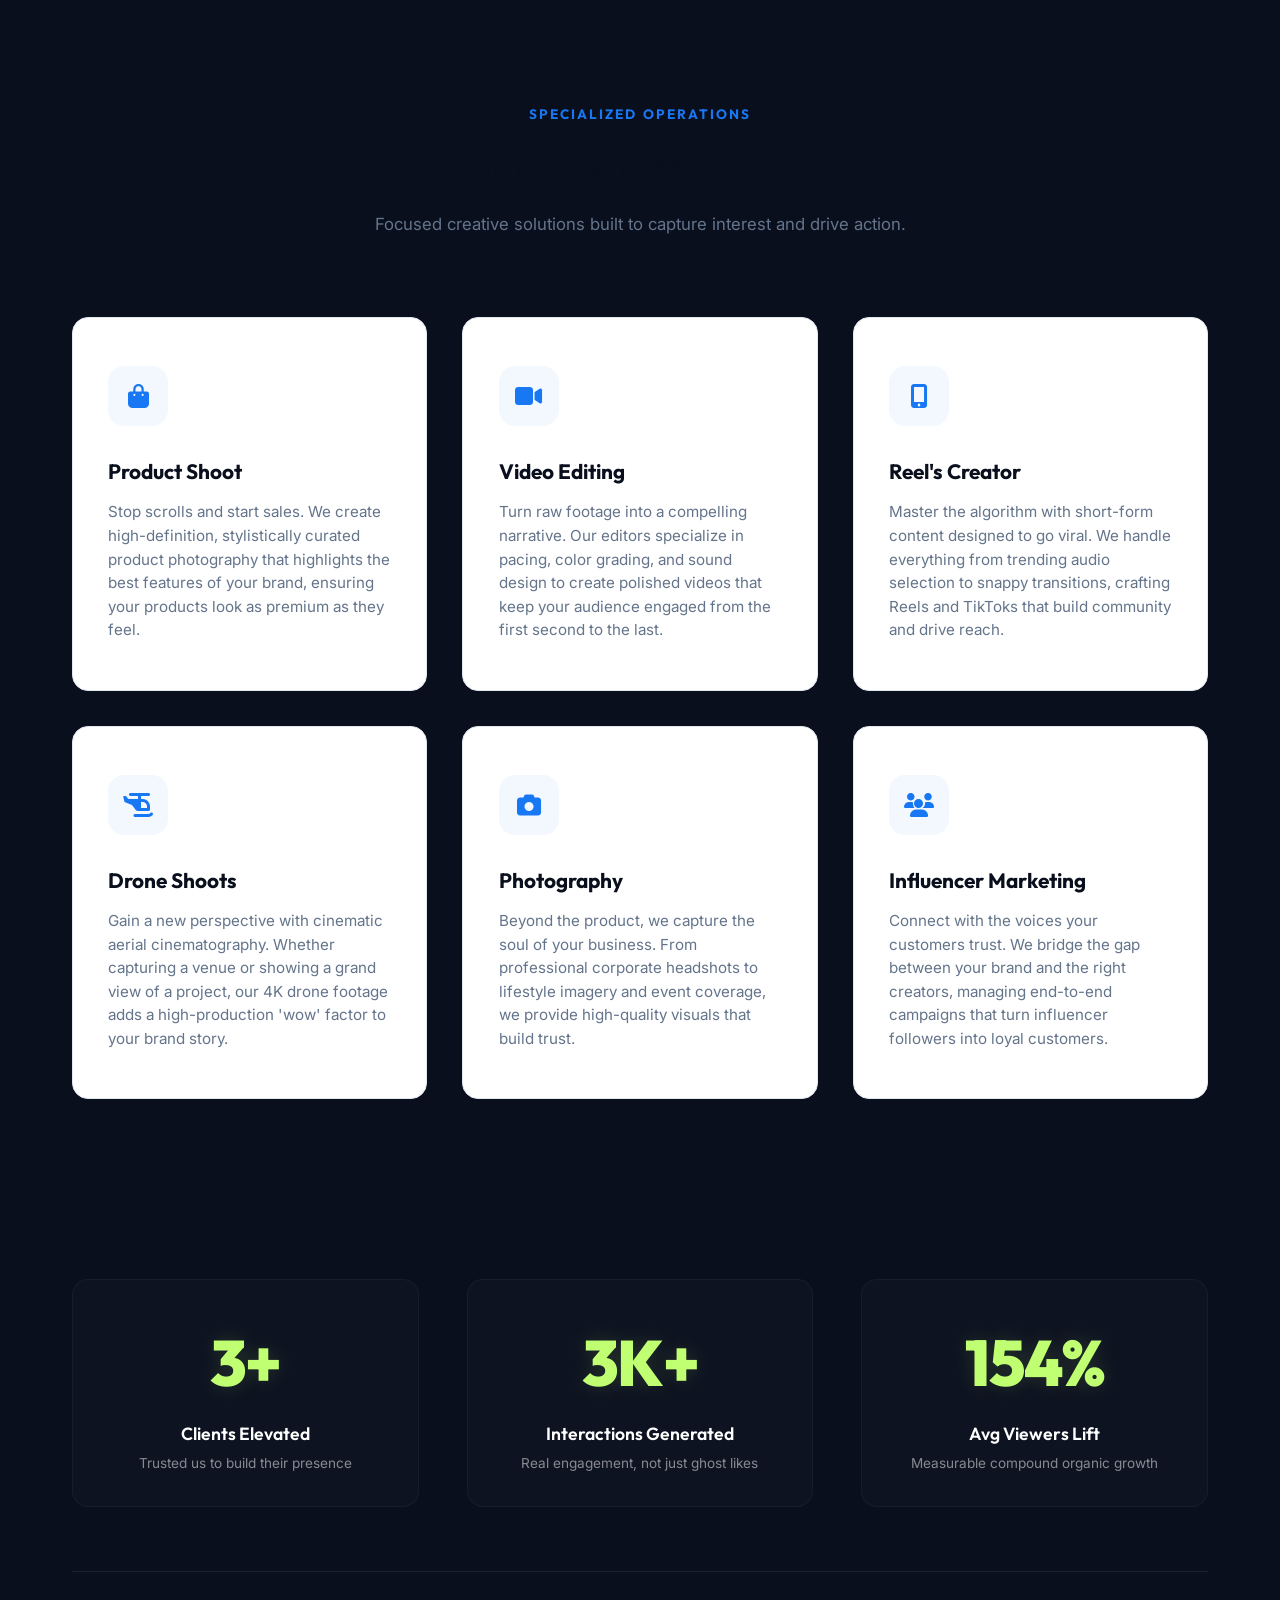
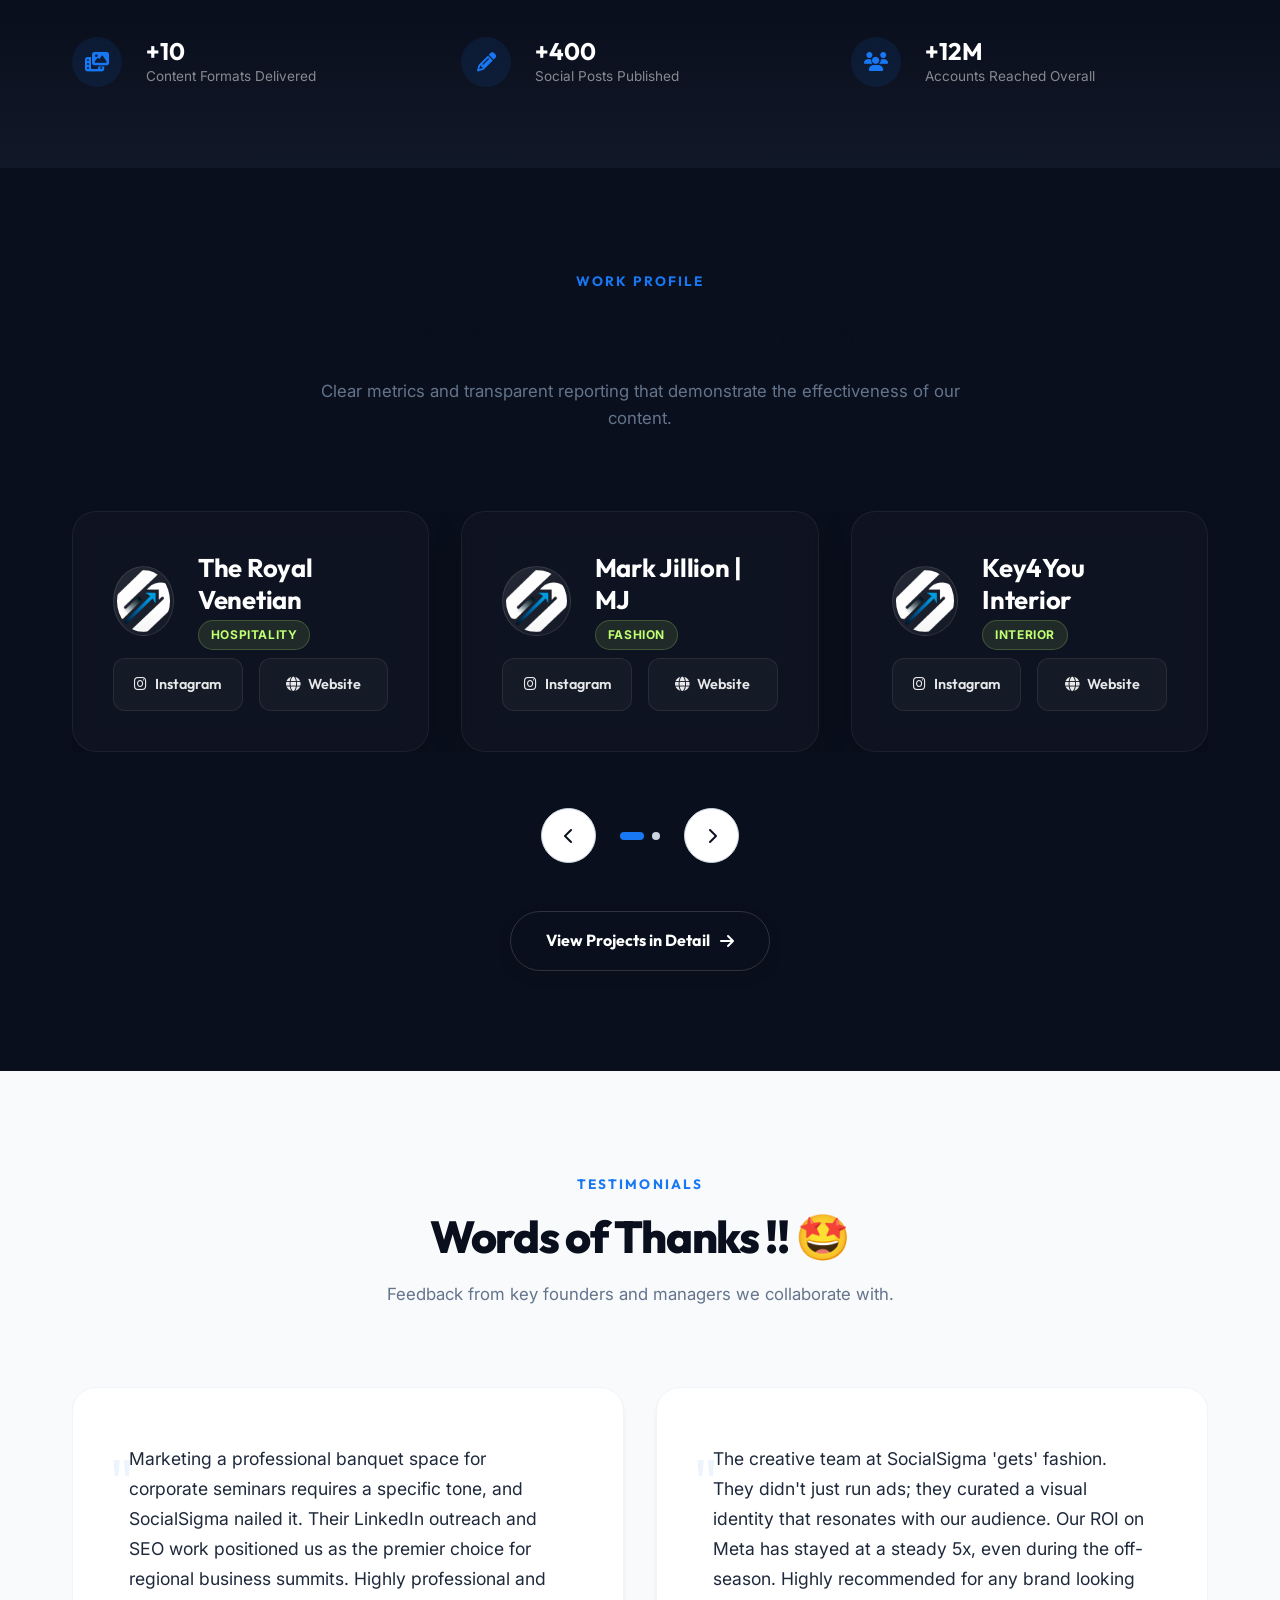
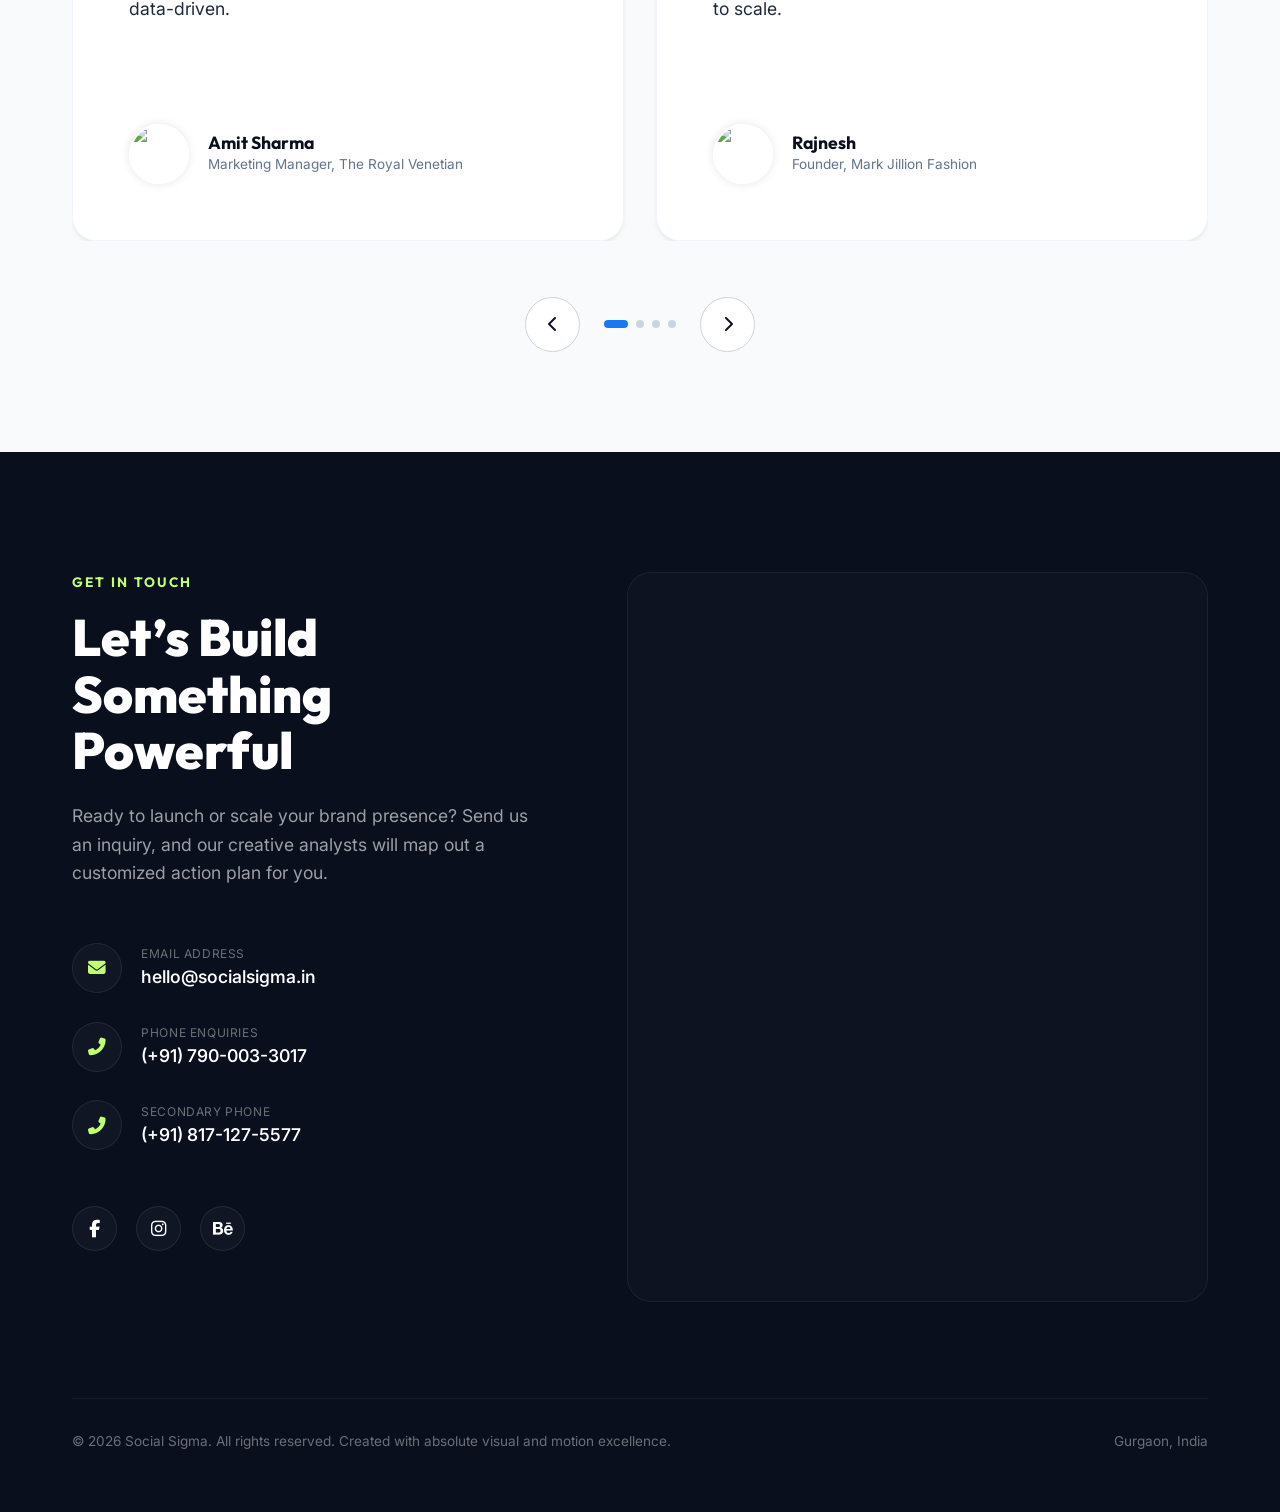
==== commit 81123172: "socialsigma" ====
--- a/index.html
+++ b/index.html
@@ -399,6 +399,13 @@
           <button class="btn-slider" id="btn-portfolio-next" aria-label="Next Project"><i class="fas fa-chevron-right"></i></button>
         </div>
       </div>
+
+      <!-- View Detailed Projects Button -->
+      <div class="portfolio-view-details-wrap reveal-item">
+        <a href="portfolio.html" class="btn-view-details-portfolio" id="btn-homepage-view-portfolio">
+          View Projects in Detail <i class="fas fa-arrow-right"></i>
+        </a>
+      </div>
     </div>
   </section>
 
@@ -467,30 +474,9 @@
           </div>
         </div>
         
-        <!-- Quick Enquiry Form -->
-        <div class="contact-form-wrap reveal-item reveal-delay-2">
-          <h3>Send a Quick Enquiry</h3>
-          <form id="enquiry-form">
-            <div class="form-group">
-              <input type="text" class="form-input" id="form-name" placeholder=" " required>
-              <label for="form-name">Your Full Name</label>
-            </div>
-            <div class="form-group">
-              <input type="email" class="form-input" id="form-email" placeholder=" " required>
-              <label for="form-email">Email Address</label>
-            </div>
-            <div class="form-group">
-              <input type="tel" class="form-input" id="form-phone" placeholder=" " required>
-              <label for="form-phone">Phone Number</label>
-            </div>
-            <div class="form-group">
-              <textarea class="form-input form-textarea" id="form-message" placeholder=" " required></textarea>
-              <label for="form-message">How can we help your brand?</label>
-            </div>
-            <button type="submit" class="btn-form-submit" id="btn-submit-enquiry">
-              Launch Request <i class="fas fa-paper-plane"></i>
-            </button>
-          </form>
+        <!-- Google Form Embed -->
+        <div class="contact-form-wrap reveal-item reveal-delay-2" style="padding: 1.5rem; min-height: 720px; display: flex; flex-direction: column;">
+          <iframe src="https://docs.google.com/forms/d/e/1FAIpQLScNu1GOP5vCQi6Y5A_gWTCe4uXw6MsL_wH_wmv2dzfcN61G4Q/viewform?embedded=true" width="100%" height="680" frameborder="0" marginheight="0" marginwidth="0" style="border: none; border-radius: 16px; background: transparent; overflow: hidden;" title="Social Sigma Enquiry Form">Loading…</iframe>
         </div>
       </div>
       
--- a/css/style.css
+++ b/css/style.css
@@ -2335,8 +2335,8 @@
 /* Instagram Showcase Grid */
 .showcase-grid {
   display: grid;
-  grid-template-columns: repeat(2, 1fr);
-  gap: 3.5rem;
+  grid-template-columns: repeat(3, 1fr);
+  gap: 2rem;
   margin-bottom: 80px;
 }
 
@@ -2731,8 +2731,8 @@
 
 @media (max-width: 1024px) {
   .showcase-grid {
-    grid-template-columns: 1fr;
-    gap: 2.5rem;
+    grid-template-columns: repeat(2, 1fr);
+    gap: 2rem;
   }
 }
 
@@ -2747,6 +2747,11 @@
     margin-bottom: 2rem;
   }
   
+  .showcase-grid {
+    grid-template-columns: 1fr;
+    gap: 2rem;
+  }
+  
   .ads-metrics-grid {
     grid-template-columns: 1fr;
   }
@@ -2756,3 +2761,516 @@
     height: 380px;
   }
 }
+
+/* Instagram Grid Style */
+.panel-creatives {
+  height: auto !important;
+}
+
+.panel-creatives .insta-body {
+  height: auto !important;
+  background: transparent;
+  overflow: visible !important;
+}
+
+.insta-grid {
+  display: grid;
+  grid-template-columns: repeat(3, 1fr);
+  gap: 3px;
+  background: var(--white);
+  padding: 0;
+  width: 100%;
+}
+
+.insta-grid-item {
+  position: relative;
+  aspect-ratio: 1 / 1;
+  overflow: hidden;
+  cursor: pointer;
+  background: #0f172a;
+}
+
+.insta-grid-item img {
+  width: 100%;
+  height: 100%;
+  object-fit: cover;
+  transition: transform 0.3s cubic-bezier(0.16, 1, 0.3, 1);
+}
+
+.insta-grid-item:hover img {
+  transform: scale(1.06);
+}
+
+.insta-grid-overlay {
+  position: absolute;
+  top: 0;
+  left: 0;
+  width: 100%;
+  height: 100%;
+  background: rgba(0, 0, 0, 0.4);
+  display: flex;
+  justify-content: center;
+  align-items: center;
+  opacity: 0;
+  transition: opacity 0.25s ease;
+  color: var(--white);
+  font-size: 1.3rem;
+  z-index: 2;
+}
+
+.insta-grid-item:hover .insta-grid-overlay {
+  opacity: 1;
+}
+
+/* ==========================================================================
+   REDESIGNED MODERN PORTFOLIO CARDS (DARK & MOTION)
+   ========================================================================== */
+
+body {
+  background: var(--dark) !important;
+  color: var(--white) !important;
+}
+
+.portfolio-hero {
+  background: radial-gradient(circle at 50% 0%, rgba(24, 119, 242, 0.15) 0%, transparent 60%);
+  padding-bottom: 30px;
+}
+
+.portfolio-hero h1 {
+  background: linear-gradient(135deg, var(--white) 30%, #a5b4fc 100%);
+  -webkit-background-clip: text;
+  -webkit-text-fill-color: transparent;
+  font-size: 4rem;
+  letter-spacing: -0.02em;
+}
+
+/* Redesigned grid container */
+.showcase-grid-redesigned {
+  display: grid;
+  grid-template-columns: repeat(2, 1fr);
+  gap: 2.5rem;
+  margin-top: 2rem;
+  margin-bottom: 30px;
+}
+
+.project-card {
+  background: rgba(255, 255, 255, 0.02);
+  border: 1px solid rgba(255, 255, 255, 0.06);
+  border-radius: 24px;
+  padding: 2.5rem;
+  backdrop-filter: blur(12px);
+  -webkit-backdrop-filter: blur(12px);
+  position: relative;
+  overflow: hidden;
+  transition: all 0.5s cubic-bezier(0.16, 1, 0.3, 1);
+  display: flex;
+  flex-direction: column;
+  justify-content: space-between;
+  box-shadow: 0 10px 30px rgba(0, 0, 0, 0.2);
+  opacity: 0;
+  transform: translateY(40px);
+  animation: cardEntrance 0.8s cubic-bezier(0.16, 1, 0.3, 1) forwards;
+}
+
+@keyframes cardEntrance {
+  to {
+    opacity: 1;
+    transform: translateY(0);
+  }
+}
+
+/* Hover dynamic shadows */
+.project-card:hover {
+  transform: translateY(-8px) scale(1.02);
+  border-color: rgba(255, 255, 255, 0.15);
+  box-shadow: 0 20px 40px rgba(0, 0, 0, 0.4), 0 0 30px rgba(24, 119, 242, 0.15);
+}
+
+/* Brand specific glow effects */
+.project-card[data-brand="royal-venetian"]:hover {
+  box-shadow: 0 20px 40px rgba(0, 0, 0, 0.4), 0 0 30px rgba(24, 119, 242, 0.25);
+}
+.project-card[data-brand="mark-jillion"]:hover {
+  box-shadow: 0 20px 40px rgba(0, 0, 0, 0.4), 0 0 30px rgba(237, 73, 86, 0.25);
+}
+.project-card[data-brand="key4you"]:hover {
+  box-shadow: 0 20px 40px rgba(0, 0, 0, 0.4), 0 0 30px rgba(255, 235, 59, 0.2);
+}
+.project-card[data-brand="black-wizard"]:hover {
+  box-shadow: 0 20px 40px rgba(0, 0, 0, 0.4), 0 0 30px rgba(193, 255, 114, 0.25);
+}
+
+/* Header layout */
+.project-card-header {
+  display: flex;
+  align-items: center;
+  gap: 1.5rem;
+  margin-bottom: 0.5rem;
+}
+
+.project-card-logo-wrap {
+  width: 70px;
+  height: 70px;
+  border-radius: 50%;
+  padding: 3px;
+  background: linear-gradient(135deg, rgba(255,255,255,0.1), rgba(255,255,255,0.02));
+  border: 1px solid rgba(255, 255, 255, 0.1);
+  display: flex;
+  justify-content: center;
+  align-items: center;
+  overflow: hidden;
+  transition: transform 0.5s ease;
+}
+
+.project-card:hover .project-card-logo-wrap {
+  transform: rotate(360deg);
+}
+
+.project-card-logo {
+  width: 100%;
+  height: 100%;
+  border-radius: 50%;
+  object-fit: cover;
+}
+
+.project-card-info {
+  display: flex;
+  flex-direction: column;
+  gap: 4px;
+}
+
+.project-card-title {
+  color: var(--white);
+  font-size: 1.6rem;
+  font-weight: 700;
+  font-family: var(--font-heading);
+  letter-spacing: -0.01em;
+}
+
+.project-card-tag {
+  display: inline-block;
+  align-self: flex-start;
+  font-size: 0.75rem;
+  text-transform: uppercase;
+  letter-spacing: 0.05em;
+  color: var(--lime);
+  font-weight: 700;
+  background: rgba(193, 255, 114, 0.1);
+  padding: 0.25rem 0.75rem;
+  border-radius: 50px;
+  border: 1px solid rgba(193, 255, 114, 0.2);
+}
+
+/* Embedded Ads Manager Panel inside card */
+.project-card-ads {
+  background: rgba(255, 255, 255, 0.015);
+  border: 1px solid rgba(255, 255, 255, 0.05);
+  border-radius: 18px;
+  padding: 1.5rem;
+  margin: 1.5rem 0;
+  display: flex;
+  flex-direction: column;
+  gap: 1.2rem;
+  transition: all 0.3s ease;
+}
+
+.project-card:hover .project-card-ads {
+  border-color: rgba(255, 255, 255, 0.1);
+  background: rgba(255, 255, 255, 0.03);
+}
+
+.project-card-ads-header {
+  display: flex;
+  align-items: center;
+  justify-content: space-between;
+  font-size: 0.75rem;
+  font-weight: 700;
+  color: rgba(255, 255, 255, 0.6);
+  text-transform: uppercase;
+  letter-spacing: 0.05em;
+  border-bottom: 1px solid rgba(255, 255, 255, 0.05);
+  padding-bottom: 0.6rem;
+}
+
+.project-card-ads-header i {
+  color: var(--blue);
+}
+
+.project-card-ads-status-active {
+  display: inline-flex;
+  align-items: center;
+  gap: 5px;
+  color: #10b981;
+  font-weight: 700;
+  font-size: 0.75rem;
+}
+
+.project-card-ads-status-active::before {
+  content: '';
+  width: 6px;
+  height: 6px;
+  background: #10b981;
+  border-radius: 50%;
+  box-shadow: 0 0 6px #10b981;
+}
+
+.project-card-metrics {
+  display: grid;
+  grid-template-columns: 1fr 1fr;
+  gap: 1rem;
+}
+
+.project-card-metric {
+  display: flex;
+  flex-direction: column;
+  gap: 2px;
+}
+
+.project-card-metric-label {
+  font-size: 0.7rem;
+  color: rgba(255, 255, 255, 0.45);
+  font-weight: 500;
+  text-transform: uppercase;
+  letter-spacing: 0.02em;
+}
+
+.project-card-metric-val {
+  font-family: var(--font-heading);
+  font-size: 1.25rem;
+  font-weight: 750;
+  color: var(--white);
+}
+
+.project-card-metric.highlight-roas .project-card-metric-val {
+  color: var(--lime);
+  text-shadow: 0 0 10px rgba(193, 255, 114, 0.2);
+}
+
+.project-card-metric.highlight-conv .project-card-metric-val {
+  color: #3897f0;
+  text-shadow: 0 0 10px rgba(56, 151, 240, 0.2);
+}
+
+/* Embedded Sparkline Graphic */
+.project-card-sparkline-wrap {
+  background: rgba(0, 0, 0, 0.2);
+  border: 1px solid rgba(255, 255, 255, 0.03);
+  border-radius: 12px;
+  padding: 0.8rem 1rem;
+  display: flex;
+  flex-direction: column;
+  gap: 6px;
+}
+
+.project-card-sparkline-title {
+  font-size: 0.7rem;
+  color: rgba(255, 255, 255, 0.4);
+  font-weight: 600;
+}
+
+.project-card-sparkline-svg {
+  width: 100%;
+  height: 40px;
+}
+
+.project-card-sparkline-svg path.line {
+  stroke: var(--blue);
+  stroke-width: 2.5;
+  fill: none;
+  stroke-linecap: round;
+}
+
+.project-card-sparkline-svg path.area {
+  fill: url(#card-gradient-blue);
+  opacity: 0.15;
+}
+
+.project-card-ads-footer {
+  display: flex;
+  justify-content: space-between;
+  font-size: 0.7rem;
+  color: rgba(255, 255, 255, 0.4);
+  border-top: 1px solid rgba(255, 255, 255, 0.05);
+  padding-top: 0.6rem;
+}
+
+/* Action Button grid */
+.project-card-actions {
+  display: grid;
+  grid-template-columns: 1fr 1fr;
+  gap: 1rem;
+}
+
+.project-btn {
+  display: flex;
+  align-items: center;
+  justify-content: center;
+  gap: 8px;
+  padding: 0.9rem 1.2rem;
+  border-radius: 12px;
+  font-family: var(--font-heading);
+  font-weight: 600;
+  font-size: 0.9rem;
+  transition: all 0.3s ease;
+  cursor: pointer;
+  border: 1px solid rgba(255, 255, 255, 0.08);
+}
+
+.project-btn-insta {
+  background: rgba(255, 255, 255, 0.03);
+  color: rgba(255, 255, 255, 0.9);
+}
+
+.project-btn-insta:hover {
+  background: linear-gradient(45deg, #f09433 0%, #e6683c 25%, #dc2743 50%, #cc2366 75%, #bc1888 100%);
+  color: var(--white);
+  border-color: transparent;
+  box-shadow: 0 5px 15px rgba(220, 39, 67, 0.4);
+}
+
+.project-btn-web {
+  background: rgba(255, 255, 255, 0.03);
+  color: rgba(255, 255, 255, 0.9);
+}
+
+.project-btn-web:hover {
+  background: var(--white);
+  color: var(--dark);
+  border-color: var(--white);
+  box-shadow: 0 5px 15px rgba(255, 255, 255, 0.2);
+}
+
+/* Centered Behance CTA button at bottom */
+.portfolio-cta-wrap {
+  display: flex;
+  justify-content: center;
+  align-items: center;
+  margin: 4rem 0 6rem;
+  width: 100%;
+}
+
+.btn-portfolio-behance {
+  display: inline-flex;
+  align-items: center;
+  gap: 12px;
+  padding: 1.2rem 2.8rem;
+  background: linear-gradient(135deg, #1877F2 0%, #0c3e7f 100%);
+  border: 1px solid rgba(24, 119, 242, 0.4);
+  color: var(--white);
+  font-family: var(--font-heading);
+  font-size: 1.1rem;
+  font-weight: 700;
+  border-radius: 50px;
+  cursor: pointer;
+  text-decoration: none;
+  transition: all 0.4s cubic-bezier(0.16, 1, 0.3, 1);
+  box-shadow: 0 10px 25px rgba(24, 119, 242, 0.2);
+}
+
+.btn-portfolio-behance:hover {
+  background: linear-gradient(135deg, #1e82ff 0%, #104c99 100%);
+  transform: translateY(-4px) scale(1.03);
+  box-shadow: 0 15px 30px rgba(24, 119, 242, 0.4), 0 0 15px rgba(24, 119, 242, 0.2);
+  border-color: rgba(255, 255, 255, 0.2);
+}
+
+.btn-portfolio-behance i {
+  font-size: 1.3rem;
+}
+
+/* Overrides */
+.portfolio-filters {
+  background: rgba(255, 255, 255, 0.02) !important;
+  border-color: rgba(255, 255, 255, 0.08) !important;
+}
+
+.filter-btn {
+  color: rgba(255, 255, 255, 0.7) !important;
+}
+
+.filter-btn.active, .filter-btn:hover {
+  background: var(--blue) !important;
+  color: var(--white) !important;
+}
+
+@media (max-width: 1024px) {
+  .showcase-grid-redesigned {
+    grid-template-columns: repeat(2, 1fr);
+  }
+}
+
+@media (max-width: 768px) {
+  .portfolio-hero h1 {
+    font-size: 2.8rem;
+  }
+  
+  .showcase-grid-redesigned {
+    grid-template-columns: 1fr;
+    gap: 1.5rem;
+  }
+  
+  .project-card {
+    padding: 1.8rem;
+  }
+  
+  .project-card-metrics {
+    grid-template-columns: 1fr;
+  }
+  
+  .portfolio-cta-wrap {
+    margin: 3rem 0 4rem;
+  }
+}
+
+/* Homepage Slider support for Project Cards */
+.portfolio-track .project-card {
+  min-width: calc(33.333% - 1.333rem);
+}
+
+@media (max-width: 1024px) {
+  .portfolio-track .project-card {
+    min-width: calc(50% - 1rem);
+  }
+}
+
+@media (max-width: 768px) {
+  .portfolio-track .project-card {
+    min-width: 100%;
+  }
+}
+
+/* Homepage Portfolio View Details Button */
+.portfolio-view-details-wrap {
+  display: flex;
+  justify-content: center;
+  align-items: center;
+  margin-top: 3rem;
+  width: 100%;
+}
+
+.btn-view-details-portfolio {
+  display: inline-flex;
+  align-items: center;
+  gap: 10px;
+  padding: 1rem 2.2rem;
+  background: transparent;
+  border: 1px solid rgba(255, 255, 255, 0.15);
+  color: var(--white);
+  font-family: var(--font-heading);
+  font-size: 1rem;
+  font-weight: 700;
+  border-radius: 50px;
+  cursor: pointer;
+  text-decoration: none;
+  transition: all 0.3s cubic-bezier(0.16, 1, 0.3, 1);
+  box-shadow: 0 5px 15px rgba(0, 0, 0, 0.1);
+}
+
+.btn-view-details-portfolio:hover {
+  background: var(--white);
+  color: var(--dark);
+  border-color: var(--white);
+  transform: translateY(-3px);
+  box-shadow: 0 10px 20px rgba(255, 255, 255, 0.15);
+}
+
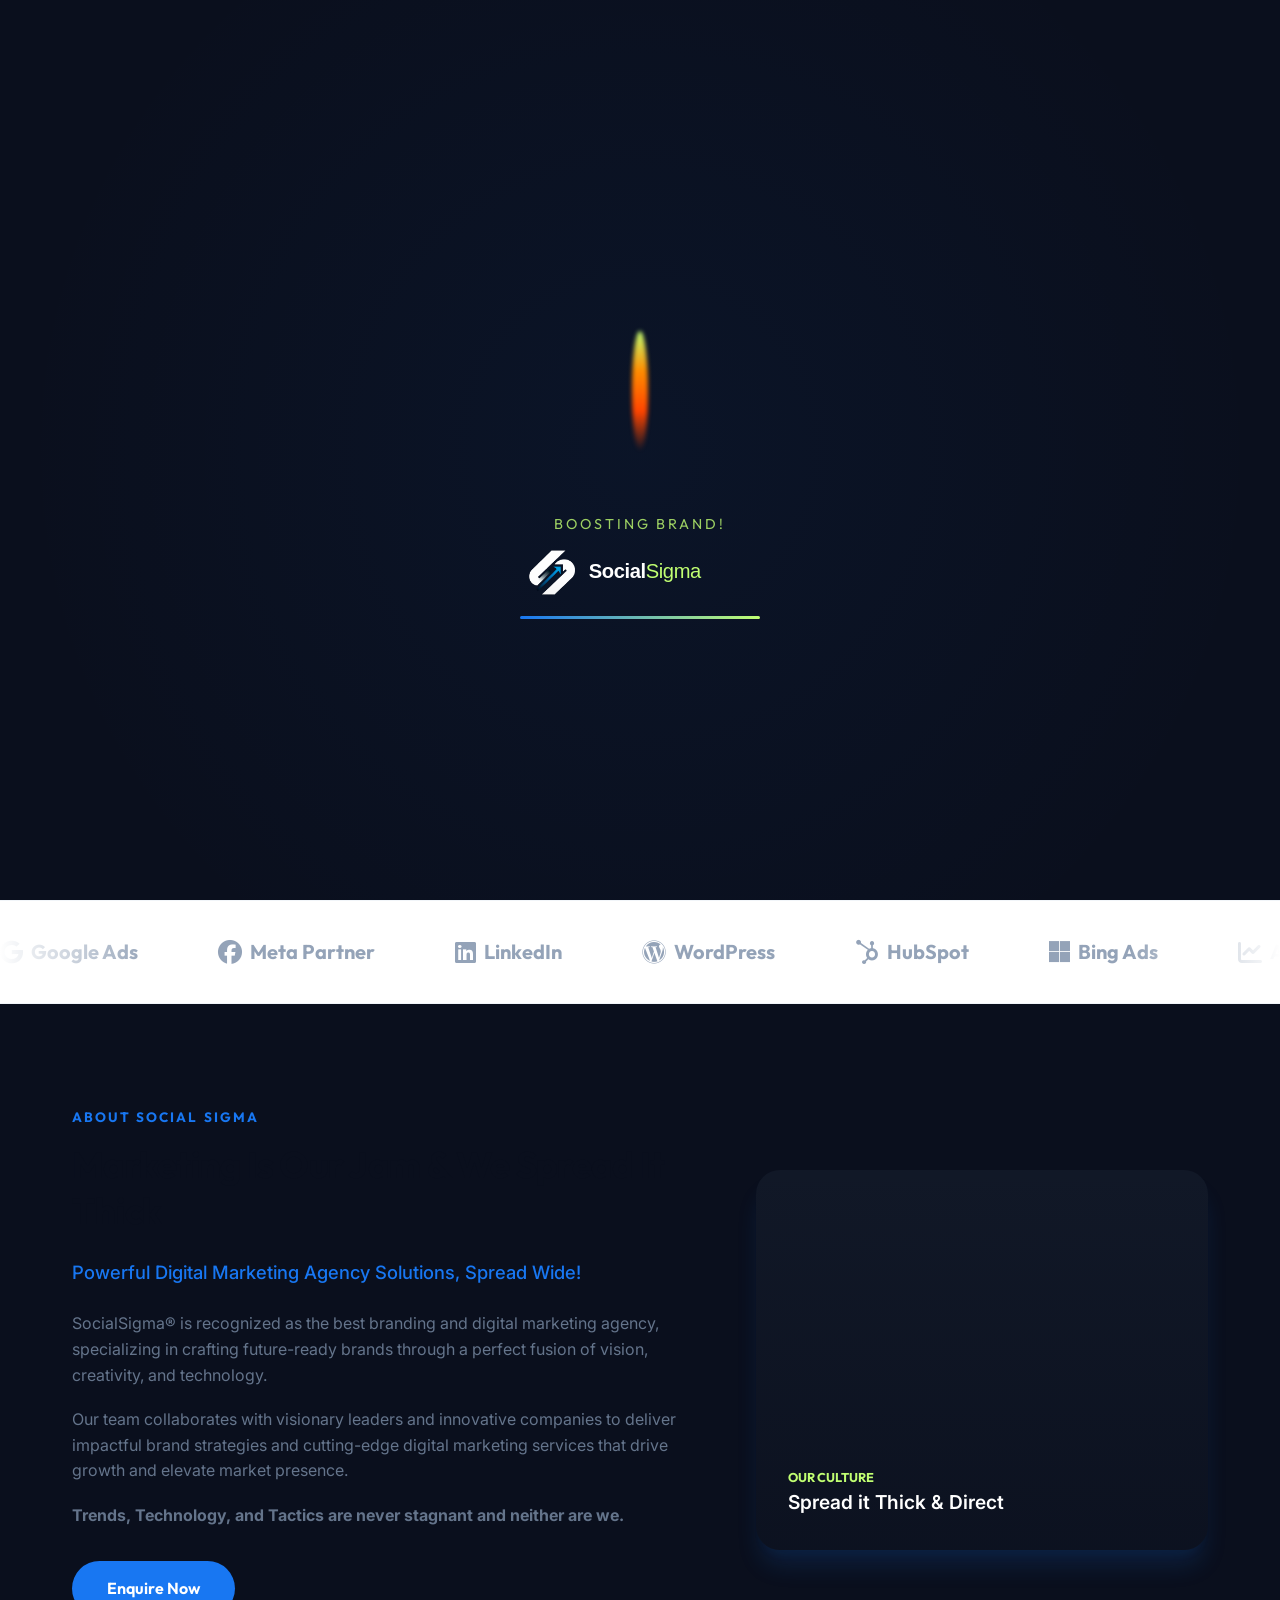
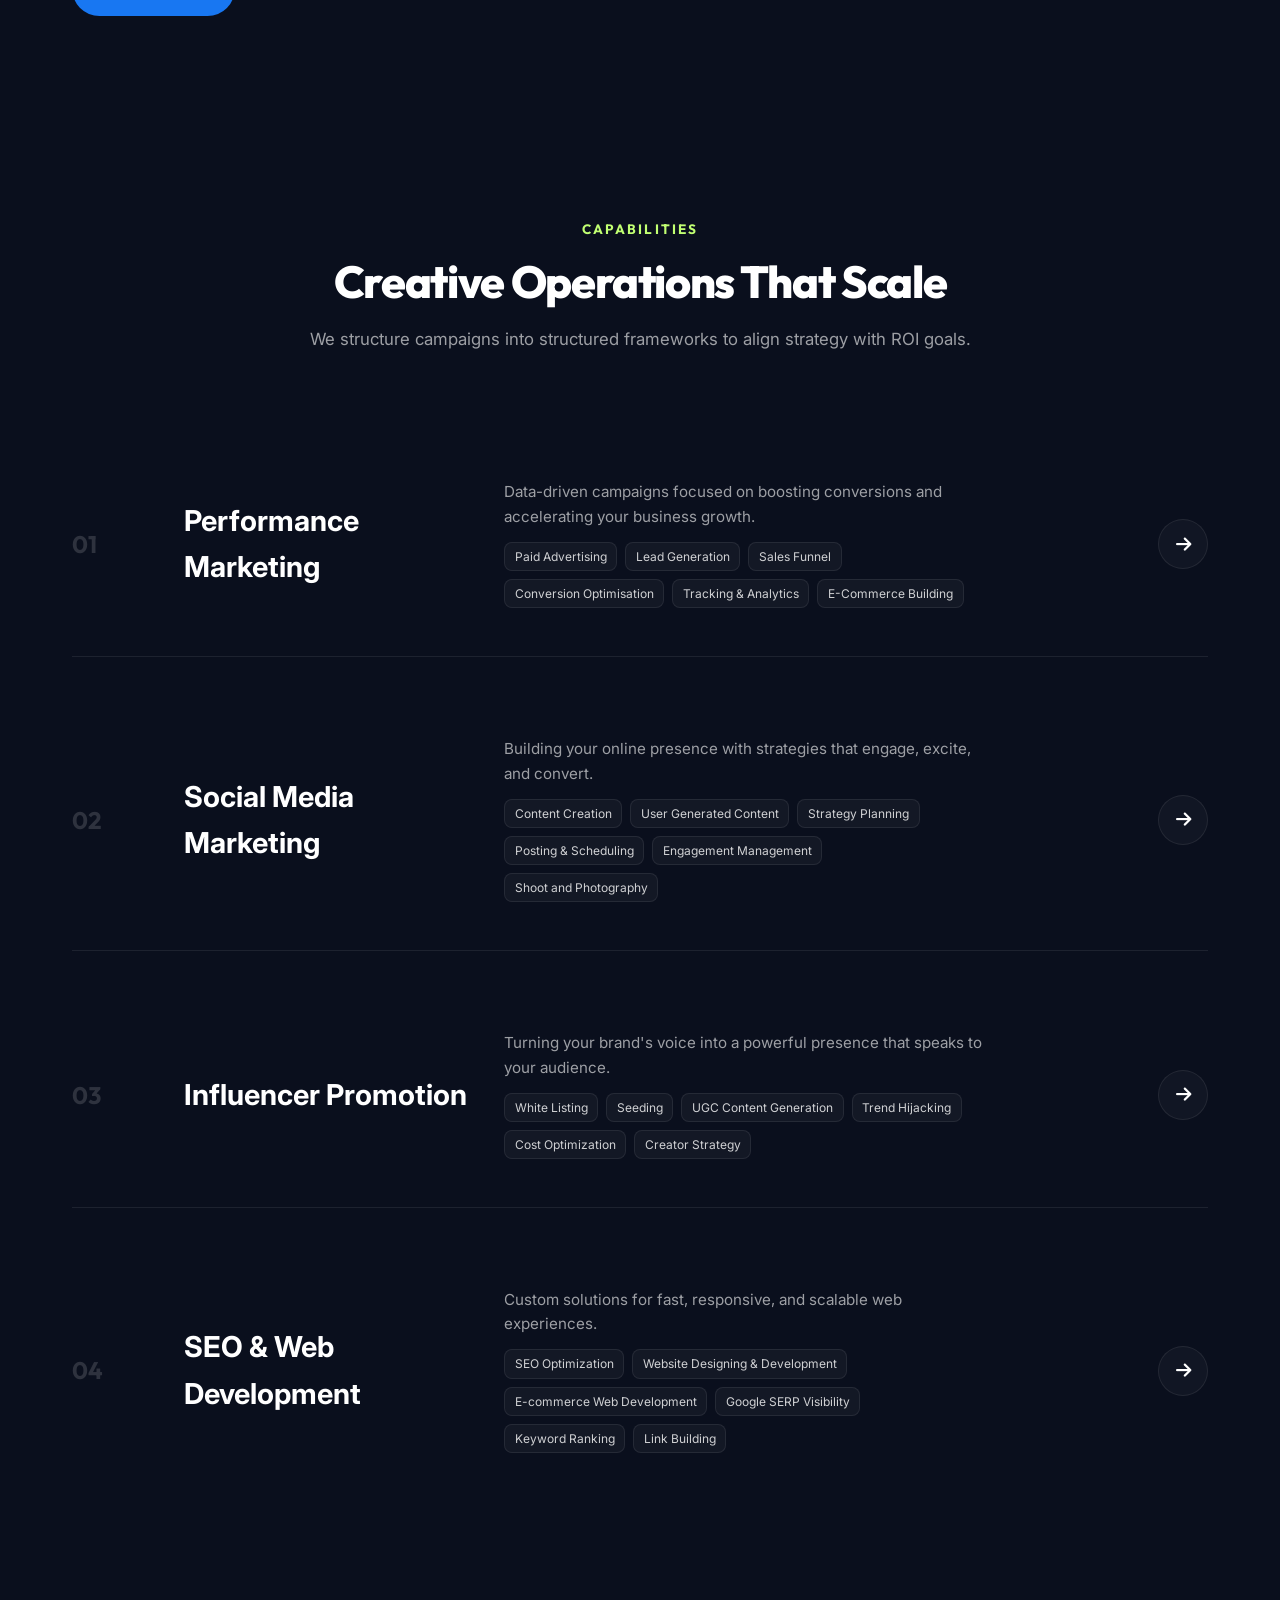
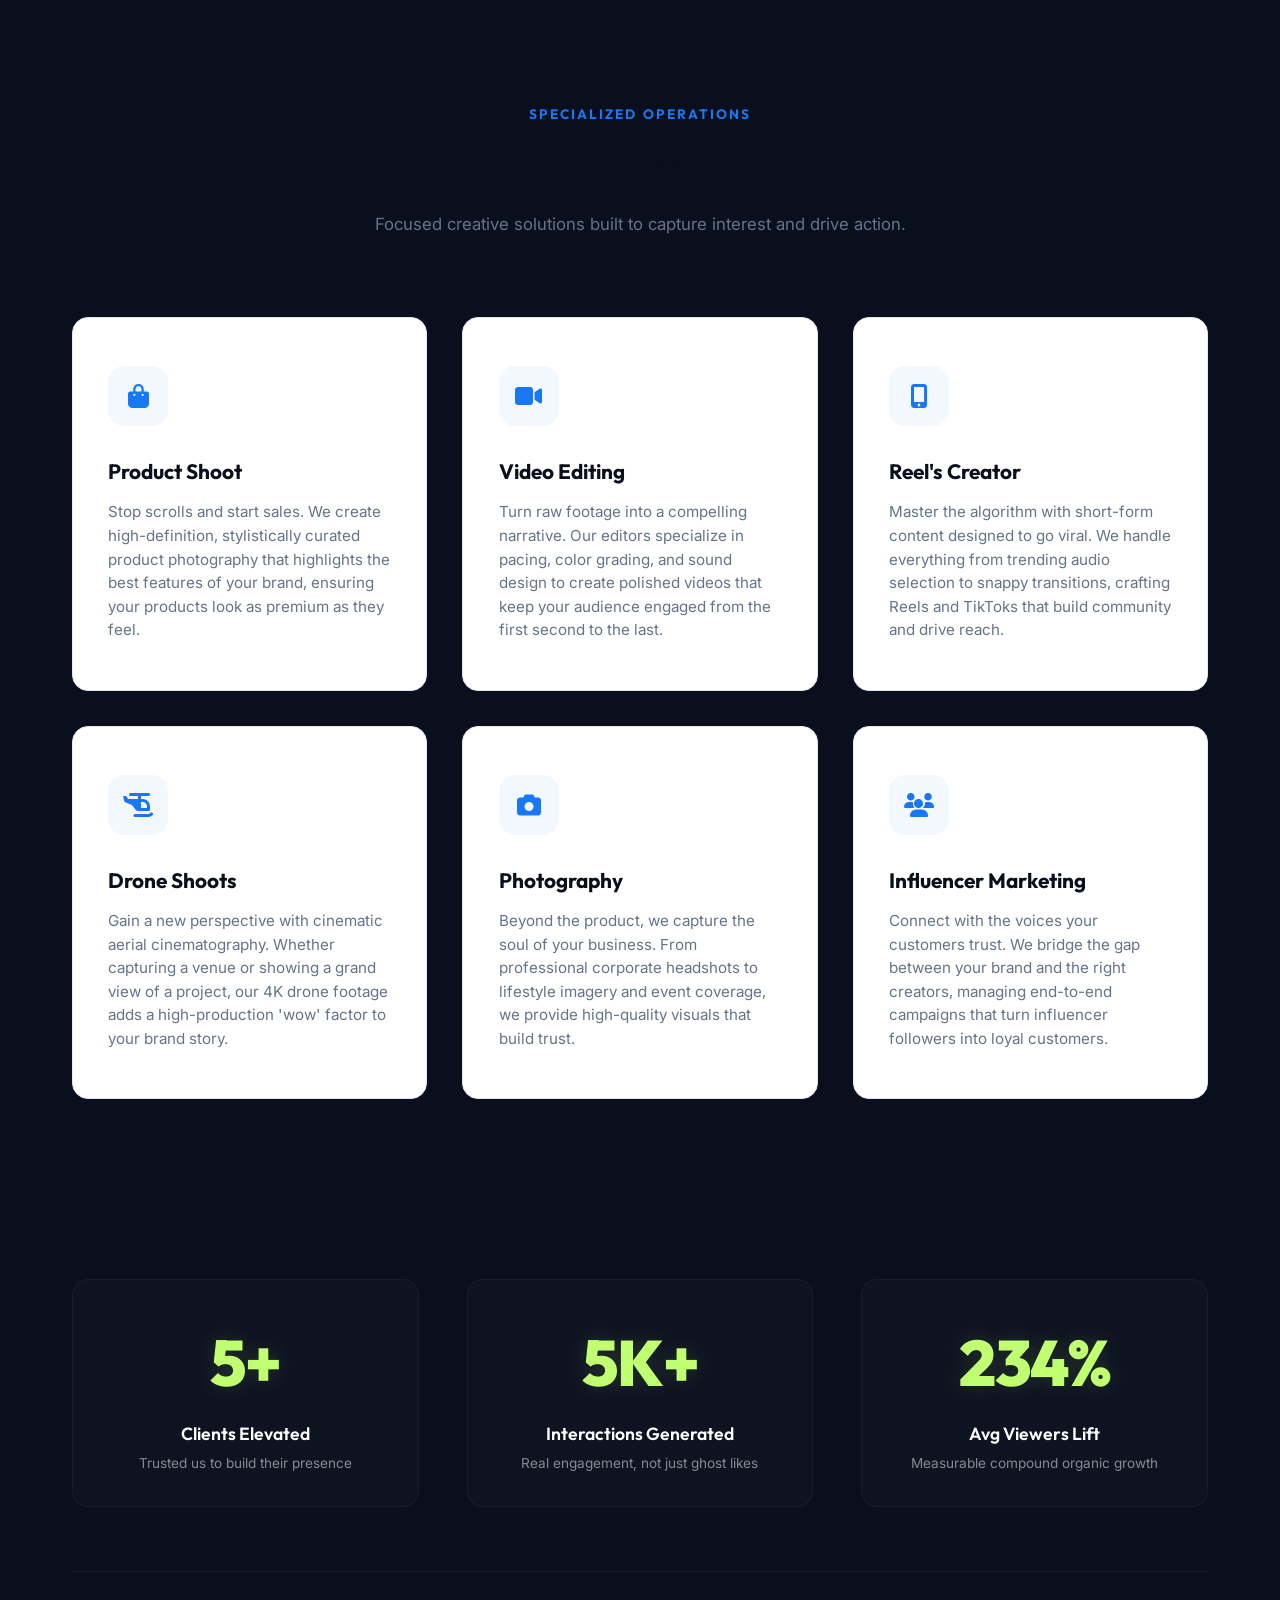
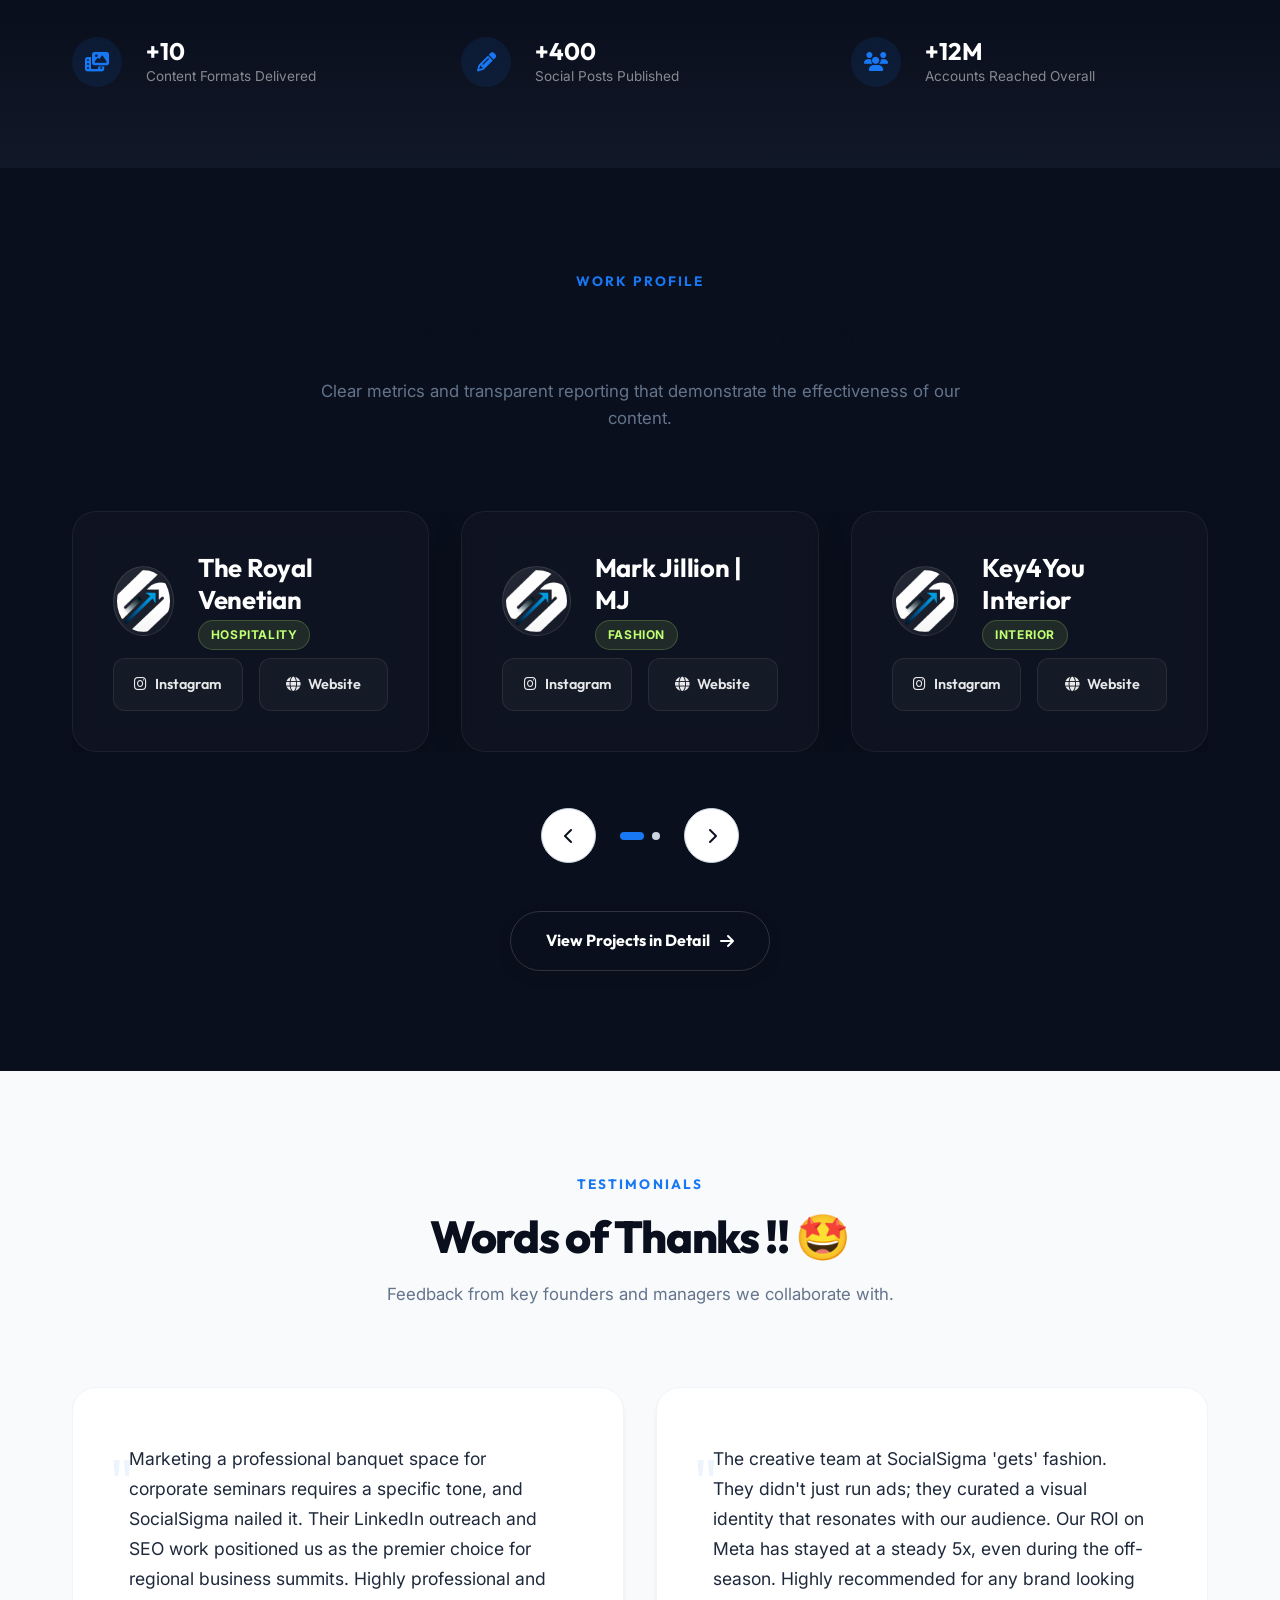
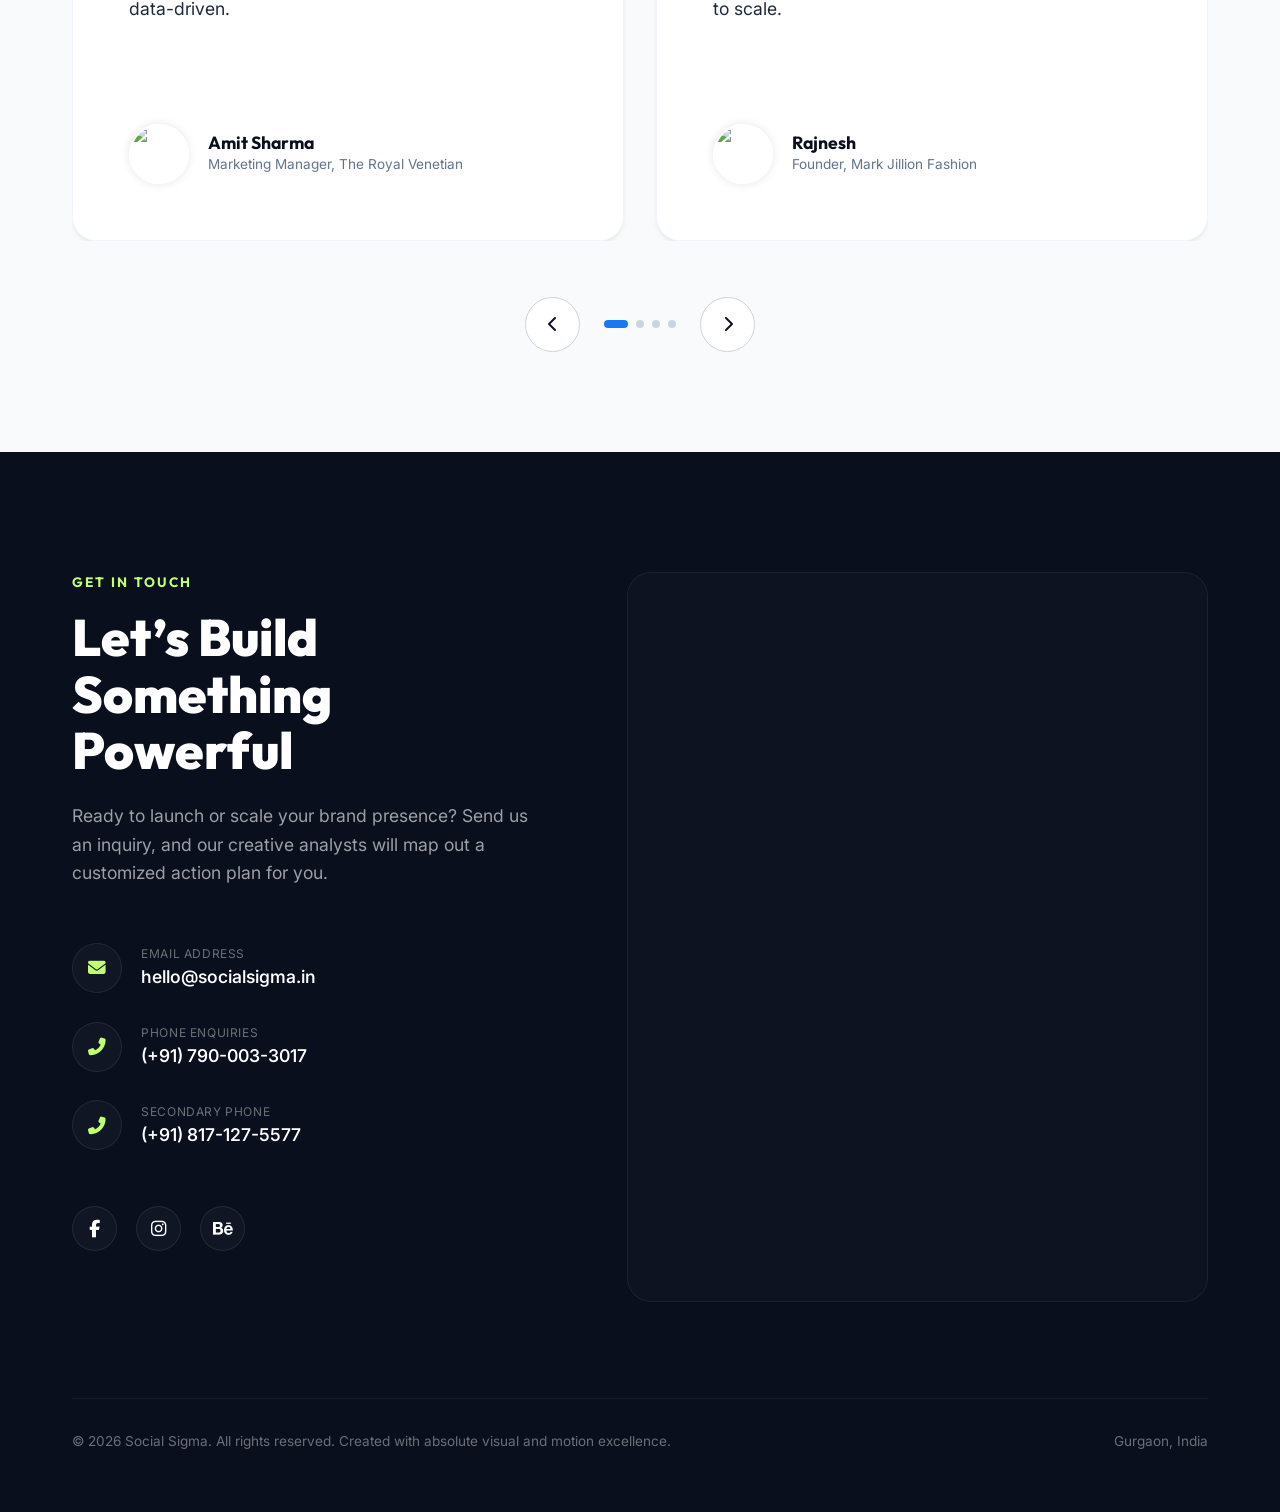
==== commit 324168a1: "socialsigma" ====
--- a/index.html
+++ b/index.html
@@ -113,7 +113,7 @@
           <div class="hero-social-links">
             <a href="https://www.facebook.com/socialsigma.in" target="_blank" class="hero-social-link" aria-label="Facebook"><i class="fab fa-facebook-f"></i></a>
             <a href="https://www.instagram.com/socialsigma.in/" target="_blank" class="hero-social-link" aria-label="Instagram"><i class="fab fa-instagram"></i></a>
-            <a href="https://www.behance.net/99shrwt" target="_blank" class="hero-social-link" aria-label="Behance"><i class="fab fa-behance"></i></a>
+            <a href="https://www.behance.net/social_sigma" target="_blank" class="hero-social-link" aria-label="Behance"><i class="fab fa-behance"></i></a>
           </div>
         </div>
       </div>
@@ -470,7 +470,7 @@
           <div class="contact-socials">
             <a href="https://www.facebook.com/socialsigma.in" target="_blank" class="social-circle" aria-label="Facebook"><i class="fab fa-facebook-f"></i></a>
             <a href="https://www.instagram.com/socialsigma.in/" target="_blank" class="social-circle" aria-label="Instagram"><i class="fab fa-instagram"></i></a>
-            <a href="https://www.behance.net/99shrwt" target="_blank" class="social-circle" aria-label="Behance"><i class="fab fa-behance"></i></a>
+            <a href="https://www.behance.net/social_sigma" target="_blank" class="social-circle" aria-label="Behance"><i class="fab fa-behance"></i></a>
           </div>
         </div>
         
--- a/css/style.css
+++ b/css/style.css
@@ -318,7 +318,7 @@
   font-family: var(--font-heading);
   font-weight: 550;
   font-size: 0.95rem;
-  color: var(--text-dark);
+  color: var(--white);
   position: relative;
   padding: 0.5rem 0;
 }
@@ -470,7 +470,7 @@
   letter-spacing: -0.04em;
   line-height: 1.05;
   margin-bottom: 1.5rem;
-  color: var(--dark);
+  color: var(--white);
 }
 
 .hero-title span.lime-glow {
@@ -520,8 +520,8 @@
   font-size: 1rem;
   padding: 1.1rem 2.2rem;
   background: transparent;
-  color: var(--dark);
-  border: 2px solid var(--dark);
+  color: var(--white);
+  border: 2px solid var(--white);
   border-radius: var(--border-radius-full);
   cursor: pointer;
   transition: var(--transition-smooth);
@@ -531,7 +531,7 @@
 }
 
 .btn-secondary:hover {
-  background: rgba(10, 15, 29, 0.05);
+  background: rgba(255, 255, 255, 0.1);
   transform: translateY(-3px);
 }
 
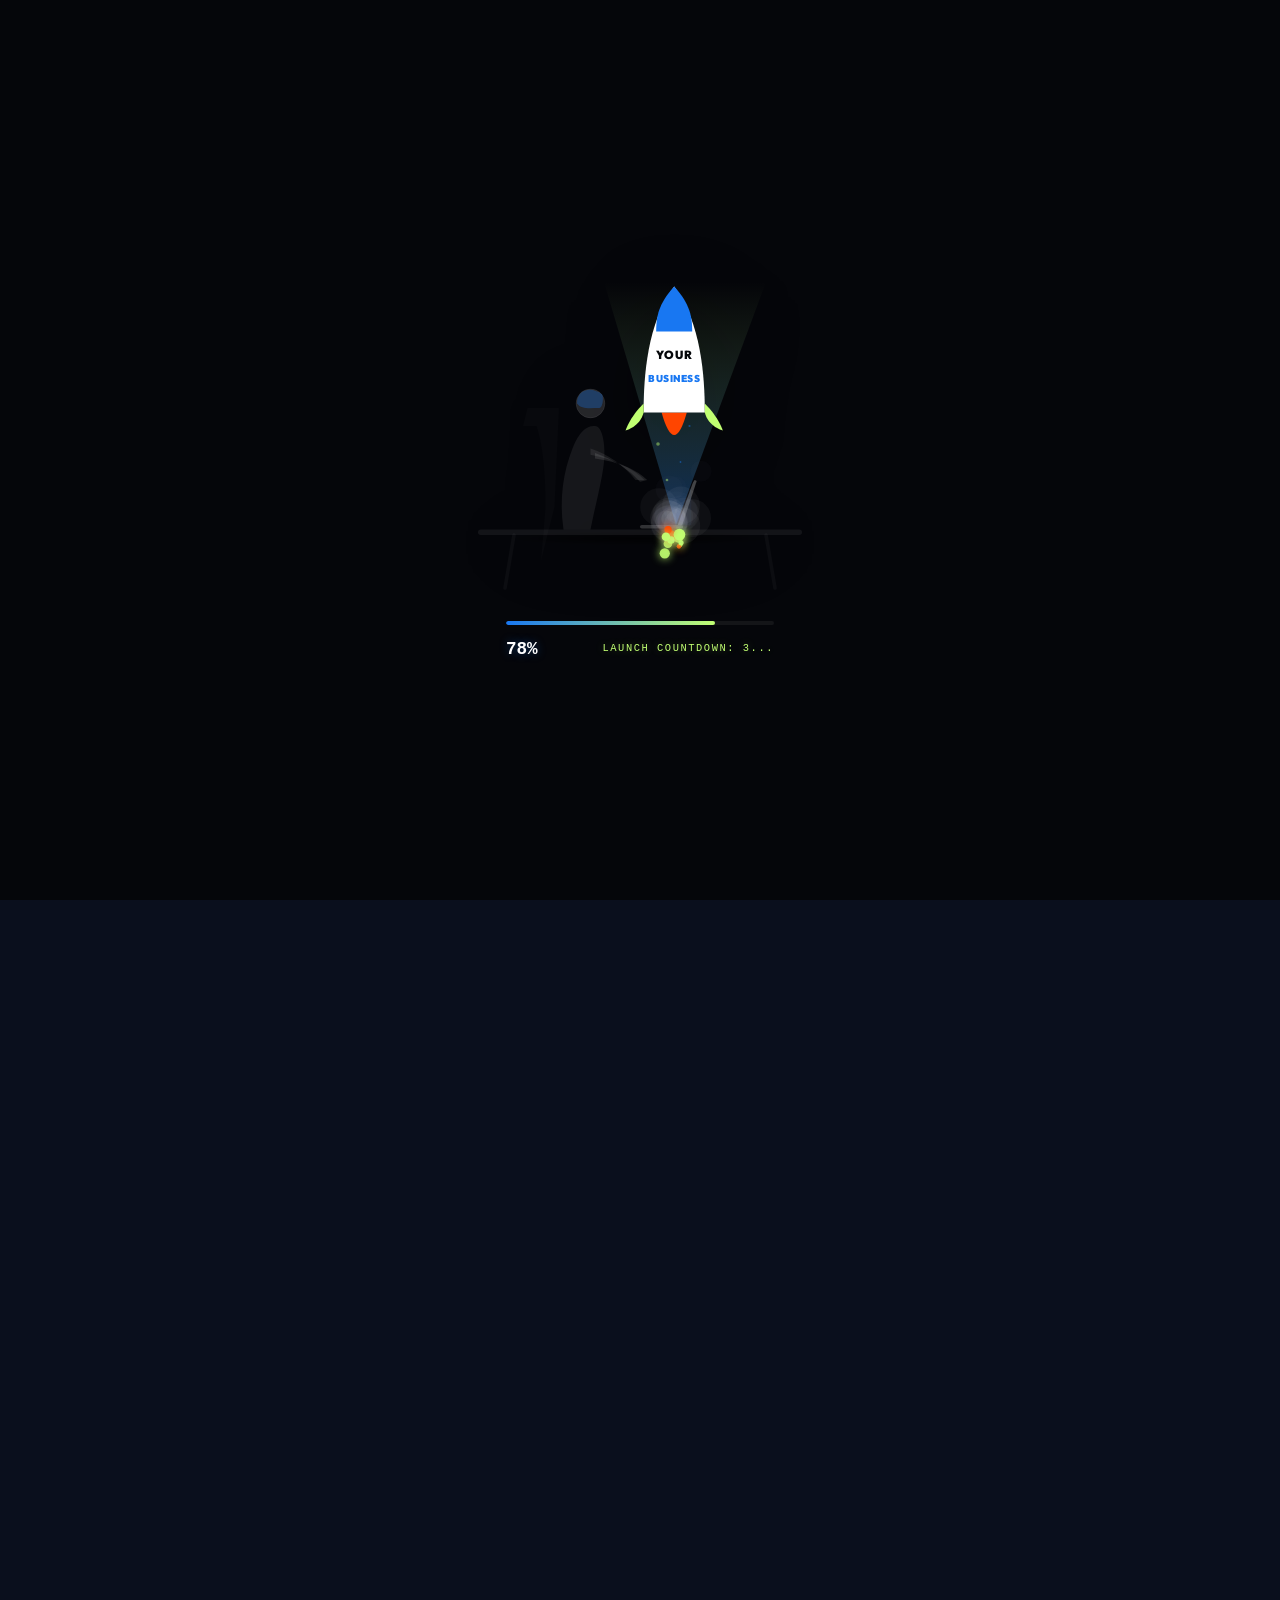
==== commit b202db98: "Add files via upload" ====
--- a/index.html
+++ b/index.html
@@ -16,7 +16,10 @@
   <meta property="og:url" content="https://www.socialsigma.in/">
   <meta property="og:type" content="website">
   
-  <!-- Styling Stylesheet -->
+  <!-- Favicon -->
+  <link rel="icon" href="assets/logo-icon.png" type="image/png">
+  <link rel="apple-touch-icon" href="assets/logo-icon.png">
+    <!-- Styling Stylesheet -->
   <link rel="stylesheet" href="css/style.css">
   
   <!-- FontAwesome for Premium Icons -->
@@ -24,40 +27,104 @@
 </head>
 <body>
 
-  <!-- --- Skyrocketing Rocket Intro Loader --- -->
-  <div id="rocket-loader" aria-hidden="true">
-    <div class="loader-stars"></div>
-    <div class="loader-container">
-      <div class="rocket-wrapper" id="rocket-wrapper">
-        <!-- Minimalist Rocket SVG -->
-        <svg class="rocket-svg" viewBox="0 0 54 110" xmlns="http://www.w3.org/2000/svg">
-          <!-- Rocket Body -->
-          <path d="M27,10 C15,35 12,65 12,85 L42,85 C42,65 39,35 27,10 Z" fill="#1877F2" />
-          <!-- Nose Cone -->
-          <path d="M27,10 C21,22 20,32 20,40 L34,40 C34,32 33,22 27,10 Z" fill="#c1ff72" />
-          <!-- Window -->
-          <circle cx="27" cy="55" r="5" fill="#0a0f1d" stroke="#ffffff" stroke-width="2"/>
-          <!-- Left Fin -->
-          <path d="M12,80 C2,90 2,100 2,100 C2,100 12,98 12,85 Z" fill="#c1ff72" />
-          <!-- Right Fin -->
-          <path d="M42,80 C52,90 52,100 52,100 C52,100 42,98 42,85 Z" fill="#c1ff72" />
-          <!-- Thruster -->
-          <rect x="23" y="85" width="8" height="6" fill="#64748b" rx="2"/>
-        </svg>
-        <!-- Thruster Flame -->
-        <div class="rocket-flame"></div>
-      </div>
-      <div class="loader-text-wrap">
-        <p class="loader-subtitle">Igniting Engine</p>
-        <img src="assets/logo-white.svg" alt="Social Sigma Logo" class="loader-logo">
-        <div class="loader-progress-bar">
-          <div class="loader-progress-fill" id="loader-progress"></div>
-        </div>
+  <!-- --- Hyperrealistic Quantum Vortex HUD Loader --- -->
+  <!-- --- Developer MacBook Rocket Launch Preloader --- -->
+  <div id="story-loader" aria-hidden="true">
+    <!-- Canvas for Fire Blast Particles and Shockwave -->
+    <canvas id="story-canvas"></canvas>
+
+    <!-- Workspace Scene SVG -->
+    <svg class="workspace-svg" viewBox="0 0 600 400" xmlns="http://www.w3.org/2000/svg">
+      <defs>
+        <!-- Screen glow gradient -->
+        <linearGradient id="screen-glow" x1="0" y1="1" x2="0" y2="0">
+          <stop offset="0%" stop-color="#1877F2" stop-opacity="0.35"/>
+          <stop offset="100%" stop-color="#c1ff72" stop-opacity="0"/>
+        </linearGradient>
+        <radialGradient id="desk-shadow" cx="50%" cy="50%" r="50%">
+          <stop offset="0%" stop-color="rgba(0,0,0,0.65)"/>
+          <stop offset="100%" stop-color="rgba(0,0,0,0)"/>
+        </radialGradient>
+      </defs>
+      
+      <!-- Desk Shadow -->
+      <ellipse cx="300" cy="335" rx="160" ry="8" fill="url(#desk-shadow)" />
+
+      <!-- Desk Table top -->
+      <rect x="120" y="325" width="360" height="6" rx="3" fill="rgba(255,255,255,0.06)" />
+      <!-- Table legs -->
+      <line x1="160" y1="331" x2="150" y2="390" stroke="rgba(255,255,255,0.03)" stroke-width="4" stroke-linecap="round" />
+      <line x1="440" y1="331" x2="450" y2="390" stroke="rgba(255,255,255,0.03)" stroke-width="4" stroke-linecap="round" />
+
+      <!-- Chair Silhouette -->
+      <path d="M190,360 L195,300 Q195,240 185,210 L170,210 L175,190 L210,190 L205,300 Z" fill="rgba(255,255,255,0.015)" />
+      
+      <!-- Developer Boy Silhouette -->
+      <g class="dev-character">
+        <!-- Body / Torso -->
+        <path d="M215,325 C210,290 215,260 225,235 C235,210 245,210 250,210 C258,210 262,230 260,250 C258,270 250,300 245,325 Z" fill="rgba(255,255,255,0.07)" />
+        <!-- Head -->
+        <circle cx="245" cy="185" r="16" fill="rgba(255,255,255,0.13)" stroke="rgba(255,255,255,0.08)" stroke-width="1" />
+        <!-- Hair / Cap -->
+        <path d="M230,185 C230,170 245,165 258,175 C260,180 258,190 255,190 C245,190 235,192 230,185 Z" fill="rgba(24, 119, 242, 0.3)" />
+        <!-- Arms typing -->
+        <path class="dev-arm arm-left" d="M245,235 Q275,245 295,270 L305,270 Q285,250 245,242" fill="rgba(255,255,255,0.08)" />
+        <path class="dev-arm arm-right" d="M250,240 Q280,250 300,272 L308,270 Q290,252 250,246" fill="rgba(255,255,255,0.1)" />
+      </g>
+
+      <!-- MacBook Profile -->
+      <g class="macbook">
+        <!-- Base -->
+        <rect x="300" y="320" width="48" height="4" rx="2" fill="rgba(255,255,255,0.18)" />
+        <!-- Screen angled -->
+        <path d="M342,320 L358,275 Q360,270 361,270 L363,271 L347,320 Z" fill="rgba(255,255,255,0.25)" />
+        <!-- Glowing screen -->
+        <polygon points="342,320 357,276 357,320" fill="rgba(24, 119, 242, 0.05)" />
+      </g>
+
+      <!-- Screen glow spotlight cone -->
+      <polygon points="340,320 440,50 260,50" fill="url(#screen-glow)" />
+
+      <!-- Glowing Code Stream -->
+      <g class="code-stream" opacity="0.45">
+        <circle cx="330" cy="270" r="1.5" fill="#c1ff72" class="code-dot float-1" />
+        <circle cx="345" cy="250" r="1.0" fill="#1877F2" class="code-dot float-2" />
+        <circle cx="320" cy="230" r="2.0" fill="#c1ff72" class="code-dot float-3" />
+        <circle cx="355" cy="210" r="1.2" fill="#1877F2" class="code-dot float-4" />
+      </g>
+
+      <!-- SVG Rocket (Landed on screen, preparing to launch) -->
+      <g id="story-rocket" transform="translate(284, 105) scale(2.0)">
+        <!-- Rocket thruster flame -->
+        <path class="rocket-thruster-flame" id="rocket-flame-element" d="M20,85 Q27,110 34,85 Z" fill="#ff4500" opacity="0" />
+        <!-- Rocket body -->
+        <path d="M27,15 C12,35 10,65 10,85 L44,85 C44,65 42,35 27,15 Z" fill="#ffffff" />
+        <!-- Nose cone -->
+        <path d="M27,15 C18,25 17,32 17,40 L37,40 C37,32 36,25 27,15 Z" fill="#1877F2" />
+        <!-- Left Fin -->
+        <path d="M10,80 C2,88 0,95 0,95 C0,95 8,93 10,85 Z" fill="#c1ff72" />
+        <!-- Right Fin -->
+        <path d="M44,80 C52,88 54,95 54,95 C54,95 46,93 44,85 Z" fill="#c1ff72" />
+        <!-- TEXT: YOUR BUSINESS stacked horizontally -->
+        <text x="27" y="55" text-anchor="middle" fill="#05070a" font-size="6.5" font-weight="900" font-family="var(--font-heading)" letter-spacing="0.5">YOUR</text>
+        <text x="27" y="68" text-anchor="middle" fill="#1877F2" font-size="5.5" font-weight="900" font-family="var(--font-heading)" letter-spacing="0.3">BUSINESS</text>
+      </g>
+    </svg>
+
+    <!-- Bottom HUD Info Bar & Progress Meter -->
+    <div class="story-hud">
+      <div class="story-progress-bar">
+        <div class="story-progress-fill" id="story-progress-fill"></div>
+      </div>
+      <div class="story-telemetry">
+        <span class="story-percent" id="story-percent">00%</span>
+        <span class="story-subtitle" id="story-subtitle">BOOTING SYSTEM...</span>
       </div>
     </div>
   </div>
 
-  <!-- --- Fixed Header & Navigation --- -->
+  <div id="app-wrapper">
+    <!-- --- Fixed Header & Navigation --- -->
   <header class="site-header" id="site-header">
     <div class="nav-container">
       <a href="#" class="logo" id="nav-logo" aria-label="Social Sigma Logo">
@@ -271,12 +338,17 @@
           </div>
         </div>
         
-        <!-- Interactive video block -->
+        <!-- Interactive culture motion graphic block -->
         <div class="about-media reveal-item reveal-delay-2">
-          <video id="about-video" loop muted autoplay playsinline>
-            <source src="https://www.socialsigma.in/wp-content/uploads/2026/03/marketing-is-our-jam.mp4" type="video/mp4">
-            Your browser does not support the video tag.
-          </video>
+          <!-- Interactive fluid motion graphic canvas -->
+          <canvas id="culture-canvas"></canvas>
+          
+          <!-- Cyber HUD values overlay -->
+          <div class="culture-hud-overlay">
+            <span class="culture-value-label">CULTURE_ENGAGEMENT</span>
+            <span class="culture-value-active" id="culture-active-value">CREATIVE</span>
+          </div>
+
           <div class="about-media-overlay">
             <span class="about-media-tag">Our Culture</span>
             <p class="about-media-title">Spread it Thick & Direct</p>
@@ -482,7 +554,7 @@
       
       <div class="footer-bottom">
         <p>&copy; 2026 Social Sigma. All rights reserved. Created with absolute visual and motion excellence.</p>
-        <p>Gurgaon, India</p>
+        <p>Gurgaon, India &nbsp;|&nbsp; <a href="offerings.html" id="footer-offerings-link" style="color:#c1ff72; text-decoration:none; font-weight:600; transition:opacity 0.2s;" onmouseover="this.style.opacity='0.75'" onmouseout="this.style.opacity='1'">Offerings</a></p>
       </div>
     </div>
   </footer>
@@ -502,6 +574,12 @@
         <!-- Thumbnail strips -->
       </div>
     </div>
+  </div>
+  </div>
+
+  <!-- Custom Rocket Cursor Follower -->
+  <div id="rocket-cursor" class="rocket-cursor-follower">
+    <i class="fas fa-rocket"></i>
   </div>
 
   <!-- --- Load scripts --- -->
--- a/css/style.css
+++ b/css/style.css
@@ -83,172 +83,172 @@
   list-style: none;
 }
 
-/* --- Loader: Skyrocketing Animation --- */
-#rocket-loader {
+/* --- Loader: Developer MacBook Rocket Launch Preloader --- */
+#story-loader {
   position: fixed;
   top: 0;
   left: 0;
   width: 100%;
   height: 100%;
-  background: var(--dark);
+  background-color: #05060a;
   z-index: 99999;
   display: flex;
   flex-direction: column;
   justify-content: center;
   align-items: center;
   overflow: hidden;
+  font-family: var(--font-body);
   transition: opacity 0.8s cubic-bezier(0.16, 1, 0.3, 1), visibility 0.8s;
 }
 
-#rocket-loader.fade-out {
+#story-loader.fade-out {
   opacity: 0;
   visibility: hidden;
   pointer-events: none;
 }
 
-.loader-stars {
+#story-canvas {
   position: absolute;
+  top: 0;
+  left: 0;
   width: 100%;
   height: 100%;
-  background: radial-gradient(circle at 50% 50%, rgba(24, 119, 242, 0.05) 0%, transparent 80%);
-}
-
-.loader-container {
+  z-index: 10;
+  pointer-events: none;
+}
+
+.workspace-svg {
+  width: 100%;
+  max-width: 540px;
+  height: auto;
+  z-index: 5;
+  filter: drop-shadow(0 8px 30px rgba(0, 0, 0, 0.6));
+}
+
+/* Character Typing wobble keyframes */
+@keyframes typing-wobble-left {
+  0%, 100% { transform: rotate(0deg) translate(0, 0); }
+  25% { transform: rotate(-0.6deg) translate(-1px, 0.5px); }
+  75% { transform: rotate(0.6deg) translate(1px, -0.5px); }
+}
+
+@keyframes typing-wobble-right {
+  0%, 100% { transform: rotate(0deg) translate(0, 0); }
+  30% { transform: rotate(0.8deg) translate(1px, -0.5px); }
+  70% { transform: rotate(-0.8deg) translate(-1px, 0.5px); }
+}
+
+.arm-left {
+  animation: typing-wobble-left 0.15s infinite alternate ease-in-out;
+  transform-origin: 245px 235px;
+}
+
+.arm-right {
+  animation: typing-wobble-right 0.12s infinite alternate ease-in-out;
+  transform-origin: 250px 240px;
+}
+
+/* Floating code dots from macbook screen */
+@keyframes float-up-dot {
+  0% { transform: translateY(0) scale(1); opacity: 0; }
+  20% { opacity: 0.8; }
+  100% { transform: translateY(-70px) scale(0.5); opacity: 0; }
+}
+
+.float-1 { animation: float-up-dot 2.2s infinite linear; }
+.float-2 { animation: float-up-dot 2.8s infinite linear 0.6s; }
+.float-3 { animation: float-up-dot 2.0s infinite linear 1.1s; }
+.float-4 { animation: float-up-dot 2.5s infinite linear 1.6s; }
+
+/* Rocket elements */
+#story-rocket {
+  transition: transform 0.05s linear;
+}
+
+#story-rocket.shake-rocket {
+  animation: rocket-rumble 0.08s infinite alternate;
+}
+
+@keyframes rocket-rumble {
+  0% { transform: translate(283px, 25px) scale(2.0); }
+  100% { transform: translate(285px, 24px) scale(2.0); }
+}
+
+#app-wrapper {
+  opacity: 0;
+  transform: translateY(140px);
+  transition: transform 1.5s cubic-bezier(0.16, 1, 0.3, 1), opacity 1.5s ease;
+}
+
+#app-wrapper.revealed {
+  opacity: 1;
+  transform: translateY(0);
+}
+
+/* Rocket Thruster Flame */
+@keyframes flame-pulse {
+  0%, 100% { transform: scaleY(0.95) scaleX(0.95); opacity: 0.8; }
+  50% { transform: scaleY(1.4) scaleX(1.1); opacity: 1; }
+}
+
+.flame-active {
+  animation: flame-pulse 0.08s infinite alternate;
+  transform-origin: 27px 85px;
+}
+
+/* HUD Panel & Progress */
+.story-hud {
+  width: 100%;
+  max-width: 300px;
+  margin-top: 1.5rem;
   display: flex;
   flex-direction: column;
-  align-items: center;
-  position: relative;
-  z-index: 10;
-}
-
-.rocket-wrapper {
-  position: relative;
-  width: 120px;
-  height: 200px;
-  margin-bottom: 2rem;
-  display: flex;
-  justify-content: center;
-  align-items: center;
-}
-
-/* Rocket SVG Style */
-.rocket-svg {
-  width: 80px;
-  height: auto;
-  transform: rotate(0deg);
-  transition: var(--transition-smooth);
-}
-
-/* Ignition shaking */
-.ignite .rocket-svg {
-  animation: rocket-shake 0.1s infinite alternate;
-}
-
-/* Takeoff fly up */
-.takeoff .rocket-svg {
-  animation: rocket-fly-up 1s cubic-bezier(0.6, -0.28, 0.735, 0.04) forwards;
-}
-
-/* Flames & Smoke */
-.rocket-flame {
-  position: absolute;
-  bottom: 30px;
-  width: 16px;
-  height: 0px;
-  background: linear-gradient(to top, transparent, #ff4500, #ff8c00, var(--lime));
-  border-radius: 50%;
-  filter: blur(2px);
-  opacity: 0;
-  transition: height 0.5s ease, opacity 0.5s ease;
-}
-
-.ignite .rocket-flame {
-  height: 60px;
-  opacity: 1;
-  animation: flame-flicker 0.15s infinite alternate;
-}
-
-.takeoff .rocket-flame {
-  height: 120px;
-  opacity: 1;
-}
-
-/* Smoke particles generator from JS */
-.smoke-particle {
-  position: absolute;
-  background: rgba(255, 255, 255, 0.15);
-  border-radius: 50%;
-  filter: blur(8px);
-  pointer-events: none;
-  animation: smoke-fall 1.5s forwards ease-out;
-}
-
-.loader-text-wrap {
-  text-align: center;
+  gap: 0.6rem;
+  z-index: 6;
+  padding: 0 1rem;
+}
+
+.story-progress-bar {
+  width: 100%;
+  height: 4px;
+  background: rgba(255, 255, 255, 0.06);
+  border-radius: 4px;
+  overflow: hidden;
+}
+
+.story-progress-fill {
+  width: 0%;
+  height: 100%;
+  background: linear-gradient(90deg, var(--blue), var(--lime));
+  border-radius: 4px;
+  transition: width 0.1s linear;
+}
+
+.story-telemetry {
+  display: flex;
+  justify-content: space-between;
+  align-items: center;
+  font-family: monospace;
+}
+
+.story-percent {
+  font-size: 1.1rem;
+  font-weight: 700;
   color: var(--white);
-  font-family: var(--font-heading);
-}
-
-.loader-subtitle {
-  font-size: 0.9rem;
+  text-shadow: 0 0 10px rgba(24, 119, 242, 0.4);
+}
+
+.story-subtitle {
+  font-size: 0.65rem;
+  color: var(--lime);
   text-transform: uppercase;
-  letter-spacing: 0.2em;
-  color: var(--lime);
-  margin-bottom: 0.5rem;
-  opacity: 0.8;
-}
-
-.loader-title {
-  font-size: 2.2rem;
-  font-weight: 800;
-  letter-spacing: -0.02em;
-  margin-bottom: 1.5rem;
-  background: linear-gradient(135deg, #ffffff 40%, var(--lime));
-  -webkit-background-clip: text;
-  -webkit-text-fill-color: transparent;
-}
-
-.loader-progress-bar {
-  width: 240px;
-  height: 3px;
-  background: rgba(255, 255, 255, 0.08);
-  border-radius: 10px;
-  overflow: hidden;
-  position: relative;
-}
-
-.loader-progress-fill {
-  height: 100%;
-  width: 0%;
-  background: linear-gradient(90deg, var(--blue), var(--lime));
-  transition: width 2.5s cubic-bezier(0.1, 0.8, 0.25, 1);
-}
-
-/* Animations */
-@keyframes rocket-shake {
-  0% { transform: translate(1px, 1px) rotate(0deg); }
-  100% { transform: translate(-1px, -1px) rotate(0.5deg); }
-}
-
-@keyframes flame-flicker {
-  0% { transform: scaleX(0.9); }
-  100% { transform: scaleX(1.15) scaleY(1.1); }
-}
-
-@keyframes rocket-fly-up {
-  0% { transform: translateY(0); }
-  100% { transform: translateY(-120vh) scale(0.6); }
-}
-
-@keyframes smoke-fall {
-  0% {
-    transform: translateY(20px) scale(0.5);
-    opacity: 0.8;
-  }
-  100% {
-    transform: translateY(180px) scale(2.5);
-    opacity: 0;
-  }
+  letter-spacing: 0.15em;
+  text-shadow: 0 0 8px rgba(193, 255, 114, 0.3);
+}
+
+@keyframes pulse-blink {
+  0%, 100% { opacity: 0.2; }
+  50% { opacity: 1; }
 }
 
 /* --- Main Layout Headers --- */
@@ -1203,10 +1203,54 @@
   background-color: var(--dark-accent);
 }
 
-.about-media video {
-  width: 100%;
-  height: 100%;
-  object-fit: cover;
+#culture-canvas {
+  position: absolute;
+  top: -10%;
+  left: -10%;
+  width: 120%;
+  height: 120%;
+  z-index: 1;
+  filter: blur(14px) contrast(20) saturate(1.4);
+  background: #060913;
+  pointer-events: auto;
+}
+
+/* Glassmorphic values overlay */
+.culture-hud-overlay {
+  position: absolute;
+  top: 1.5rem;
+  right: 1.5rem;
+  z-index: 3;
+  display: flex;
+  flex-direction: column;
+  align-items: flex-end;
+  font-family: monospace;
+  pointer-events: none;
+  background: rgba(10, 15, 29, 0.65);
+  backdrop-filter: blur(8px);
+  -webkit-backdrop-filter: blur(8px);
+  border: 1px solid rgba(255, 255, 255, 0.05);
+  padding: 0.5rem 0.8rem;
+  border-radius: 8px;
+  box-shadow: 0 4px 15px rgba(0, 0, 0, 0.2);
+}
+
+.culture-value-label {
+  font-size: 0.58rem;
+  font-weight: 500;
+  letter-spacing: 0.12em;
+  color: rgba(255, 255, 255, 0.35);
+  text-transform: uppercase;
+}
+
+.culture-value-active {
+  font-size: 0.78rem;
+  font-weight: 700;
+  color: var(--lime);
+  margin-top: 0.2rem;
+  letter-spacing: 0.08em;
+  text-shadow: 0 0 10px rgba(193, 255, 114, 0.4);
+  text-transform: uppercase;
 }
 
 .about-media-overlay {
@@ -1215,12 +1259,13 @@
   left: 0;
   width: 100%;
   height: 100%;
-  background: linear-gradient(to top, rgba(10, 15, 29, 0.7), transparent);
+  background: linear-gradient(to top, rgba(6, 9, 19, 0.85) 0%, rgba(6, 9, 19, 0.2) 60%, transparent 100%);
   display: flex;
   flex-direction: column;
   justify-content: flex-end;
   padding: 2rem;
   pointer-events: none;
+  z-index: 2;
 }
 
 .about-media-tag {
@@ -1349,32 +1394,55 @@
   transform: rotate(45deg);
 }
 
-/* Preview Video on Row Hover */
-.capability-preview-video {
+/* Preview Box on Row Hover */
+.capability-preview-box {
   position: absolute;
   top: 50%;
-  right: 100px;
-  transform: translateY(-50%) scale(0.8);
-  width: 140px;
-  height: 80px;
-  border-radius: var(--border-radius-sm);
+  right: 120px;
+  transform: translateY(-50%) scale(0.85);
+  width: 190px;
+  height: 115px;
+  border-radius: var(--border-radius-md);
   overflow: hidden;
   opacity: 0;
   pointer-events: none;
   transition: var(--transition-smooth);
-  box-shadow: var(--shadow-lg);
-  border: 2px solid var(--blue);
-}
-
-.capability-preview-video video {
+  box-shadow: 0 12px 35px rgba(0, 0, 0, 0.55);
+  border: 1px solid rgba(255, 255, 255, 0.06);
+  background-color: #080b15;
+}
+
+.capability-preview-canvas {
+  position: absolute;
+  top: 0;
+  left: 0;
   width: 100%;
   height: 100%;
-  object-fit: cover;
-}
-
-.capability-row:hover .capability-preview-video {
+  z-index: 1;
+}
+
+.capability-preview-hud {
+  position: absolute;
+  top: 0;
+  left: 0;
+  width: 100%;
+  height: 100%;
+  z-index: 2;
+  pointer-events: none;
+  padding: 0.6rem 0.8rem;
+  display: flex;
+  flex-direction: column;
+  justify-content: space-between;
+  font-family: monospace;
+}
+
+.capability-row:hover .capability-preview-box {
   opacity: 1;
   transform: translateY(-50%) scale(1);
+  border-color: var(--blue);
+  box-shadow: 
+    0 12px 35px rgba(0, 0, 0, 0.65), 
+    0 0 20px rgba(24, 119, 242, 0.25);
 }
 
 /* --- Specialized Services --- */
@@ -2185,7 +2253,7 @@
     grid-template-columns: 50px 1.2fr 2.2fr;
   }
   
-  .capability-cta, .capability-preview-video {
+  .capability-cta, .capability-preview-box {
     display: none;
   }
   
@@ -3274,3 +3342,61 @@
   box-shadow: 0 10px 20px rgba(255, 255, 255, 0.15);
 }
 
+/* Custom Rocket Cursor Follower */
+.rocket-cursor-follower {
+  position: fixed;
+  top: 0;
+  left: 0;
+  width: 32px;
+  height: 32px;
+  display: flex;
+  justify-content: center;
+  align-items: center;
+  color: var(--lime);
+  font-size: 1.65rem;
+  pointer-events: none;
+  z-index: 100000;
+  opacity: 0;
+  transform: translate(-50%, -50%) rotate(45deg) scale(0.5);
+  transition: opacity 0.28s cubic-bezier(0.16, 1, 0.3, 1), transform 0.28s cubic-bezier(0.16, 1, 0.3, 1);
+  filter: drop-shadow(0 0 8px rgba(193, 255, 114, 0.75));
+}
+
+.rocket-cursor-follower.active {
+  opacity: 1;
+  transform: translate(-50%, -50%) rotate(45deg) scale(1.0);
+}
+
+.rocket-cursor-follower.boost {
+  color: #ff6a00;
+  filter: drop-shadow(0 0 14px rgba(255, 106, 0, 0.9));
+  transform: translate(-50%, -50%) rotate(45deg) scale(1.4);
+}
+
+/* Hide standard cursor inside capabilities section */
+#capabilities {
+  cursor: none !important;
+}
+
+#capabilities * {
+  cursor: none !important;
+}
+
+/* Capabilities Section Earthquake Shake */
+@keyframes capabilities-earthquake {
+  0%, 100% { transform: translate(0, 0) rotate(0deg); }
+  10% { transform: translate(-3px, 2px) rotate(-0.5deg); }
+  20% { transform: translate(2px, -3px) rotate(0.5deg); }
+  30% { transform: translate(-4px, -1px) rotate(-0.2deg); }
+  40% { transform: translate(3px, 3px) rotate(0.4deg); }
+  50% { transform: translate(-2px, -2px) rotate(-0.5deg); }
+  60% { transform: translate(2px, 2px) rotate(0.3deg); }
+  70% { transform: translate(-3px, -2px) rotate(-0.3deg); }
+  80% { transform: translate(1px, 3px) rotate(0.5deg); }
+  90% { transform: translate(-2px, 1px) rotate(-0.2deg); }
+}
+
+.capabilities-shake-active {
+  animation: capabilities-earthquake 0.65s cubic-bezier(.36,.07,.19,.97) both;
+}
+
